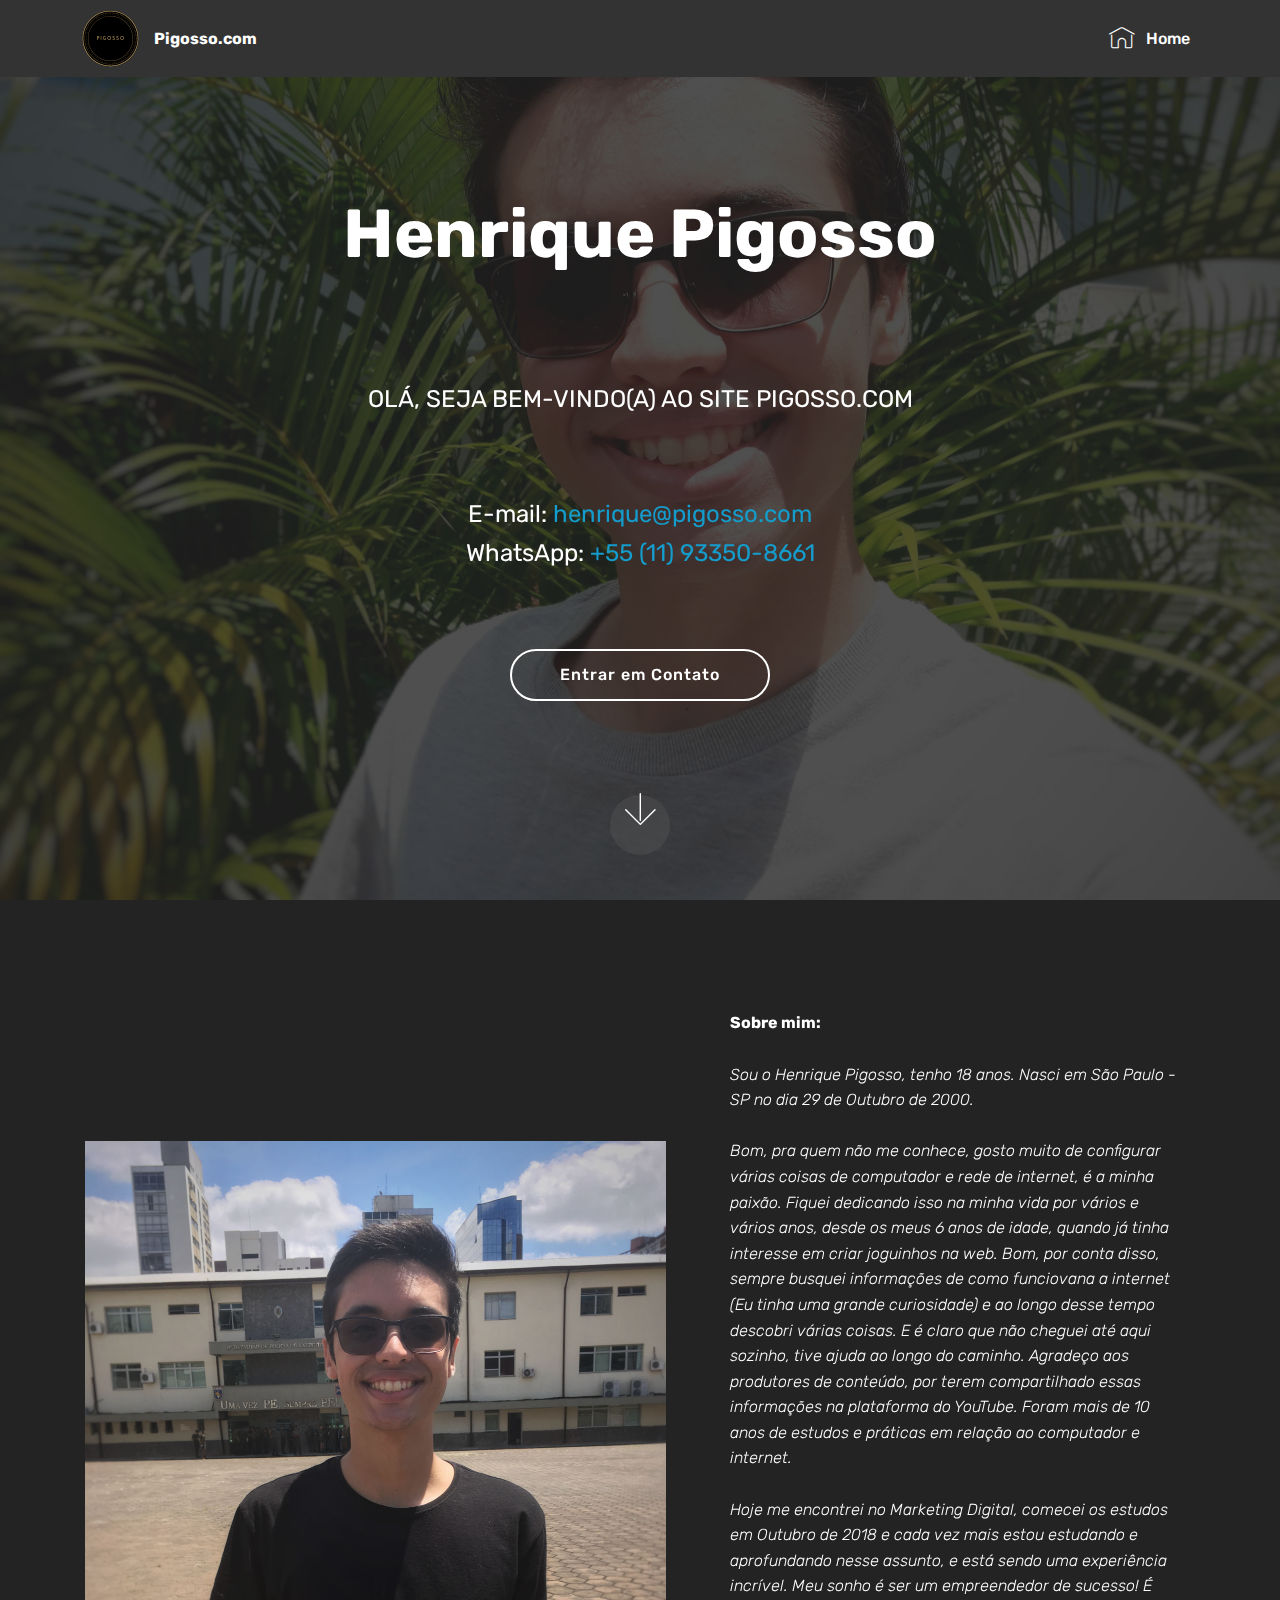
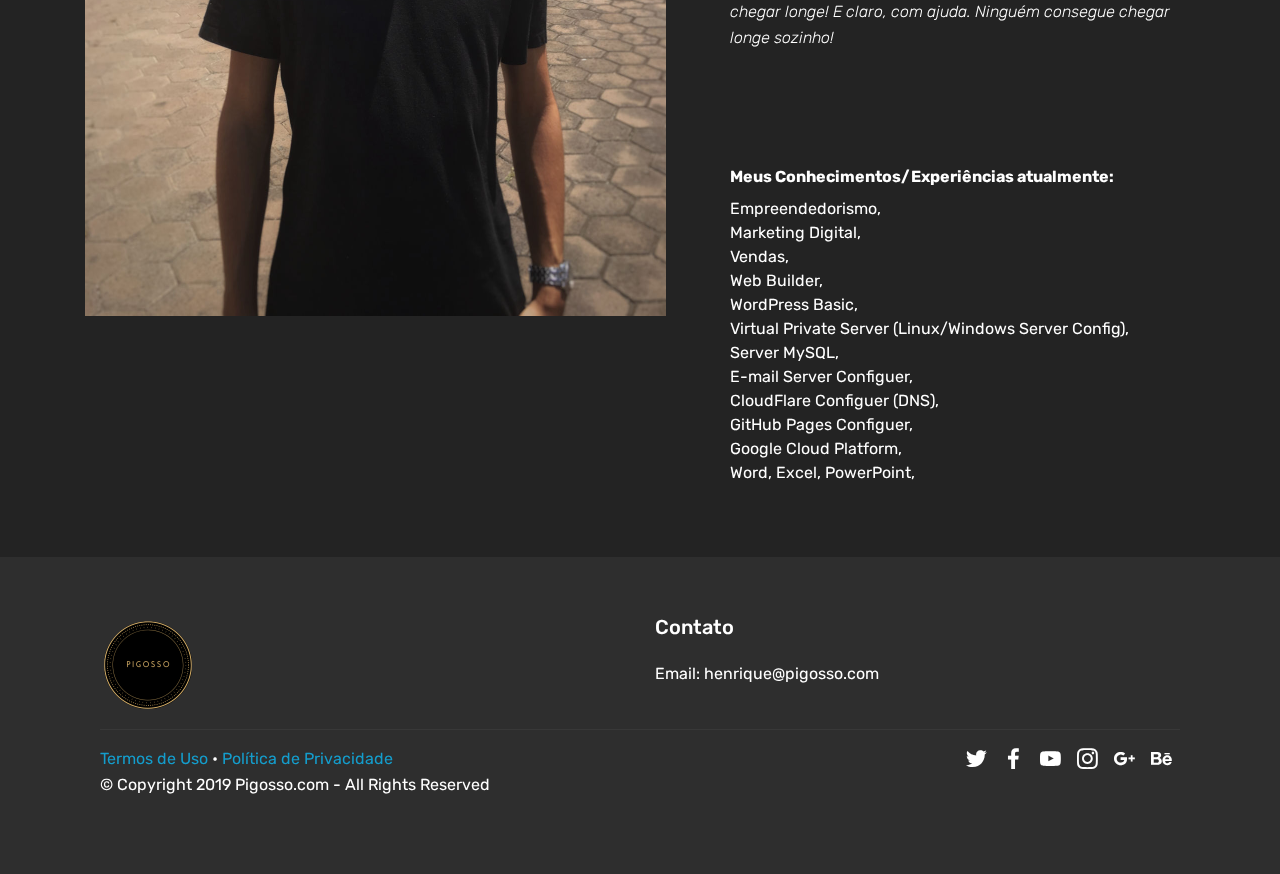
==== index.html @ e5659e5b "Site updated: 2019-08-22 00:55:01" ====
<!DOCTYPE html>
<html  >
<head>
  <!-- Site made with Mobirise Website Builder v4.10.5, https://mobirise.com -->
  <meta charset="UTF-8">
  <meta http-equiv="X-UA-Compatible" content="IE=edge">
  <meta name="generator" content="Mobirise v4.10.5, mobirise.com">
  <meta name="viewport" content="width=device-width, initial-scale=1, minimum-scale=1">
  <link rel="shortcut icon" href="assets/images/pigosso-128x128-1.png" type="image/x-icon">
  <meta name="description" content="OLÁ, SEJA BEM-VINDO(A) AO MEU SITE PIGOSSO.COM">
  
  <title>Henrique Pigosso - Entrar em Contato!</title>
  <link rel="stylesheet" href="assets/web/assets/mobirise-icons/mobirise-icons.css">
  <link rel="stylesheet" href="assets/tether/tether.min.css">
  <link rel="stylesheet" href="assets/bootstrap/css/bootstrap.min.css">
  <link rel="stylesheet" href="assets/bootstrap/css/bootstrap-grid.min.css">
  <link rel="stylesheet" href="assets/bootstrap/css/bootstrap-reboot.min.css">
  <link rel="stylesheet" href="assets/socicon/css/styles.css">
  <link rel="stylesheet" href="assets/dropdown/css/style.css">
  <link rel="stylesheet" href="assets/theme/css/style.css">
  <link rel="stylesheet" href="assets/mobirise/css/mbr-additional.css" type="text/css">
  
  
  
</head>
<body>

<!-- Google Analytics -->
<!-- Global site tag (gtag.js) - Google Analytics -->
<script async src="https://www.googletagmanager.com/gtag/js?id=UA-82267670-7"></script>
<script>
  window.dataLayer = window.dataLayer || [];
  function gtag(){dataLayer.push(arguments);}
  gtag('js', new Date());

  gtag('config', 'UA-82267670-7');
</script>
<!-- /Google Analytics -->


  <section class="menu cid-qTkzRZLJNu" once="menu" id="menu1-0">

    

    <nav class="navbar navbar-expand beta-menu navbar-dropdown align-items-center navbar-fixed-top navbar-toggleable-sm">
        <button class="navbar-toggler navbar-toggler-right" type="button" data-toggle="collapse" data-target="#navbarSupportedContent" aria-controls="navbarSupportedContent" aria-expanded="false" aria-label="Toggle navigation">
            <div class="hamburger">
                <span></span>
                <span></span>
                <span></span>
                <span></span>
            </div>
        </button>
        <div class="menu-logo">
            <div class="navbar-brand">
                <span class="navbar-logo">
                    <a href="https://pigosso.com">
                         <img src="assets/images/pigosso-3-122x122.png" alt="Pigosso" title="Pigosso" style="height: 3.8rem;">
                    </a>
                </span>
                <span class="navbar-caption-wrap"><a class="navbar-caption text-white display-4" href="https://pigosso.com">
                        Pigosso.com</a></span>
            </div>
        </div>
        <div class="collapse navbar-collapse" id="navbarSupportedContent">
            <ul class="navbar-nav nav-dropdown nav-right" data-app-modern-menu="true"><li class="nav-item">
                    <a class="nav-link link text-white display-4" href="https://pigosso.com">
                        <span class="mbri-home mbr-iconfont mbr-iconfont-btn"></span>
                        Home</a>
                </li></ul>
            
        </div>
    </nav>
</section>

<section class="engine"><a href="https://mobirise.info/b">create a website</a></section><section class="cid-rxLr9hWsuZ mbr-fullscreen mbr-parallax-background" id="header2-3">

    

    <div class="mbr-overlay" style="opacity: 0.8; background-color: rgb(35, 35, 35);"></div>

    <div class="container align-center">
        <div class="row justify-content-md-center">
            <div class="mbr-white col-md-10">
                <h1 class="mbr-section-title mbr-bold pb-3 mbr-fonts-style display-1">
                    Henrique Pigosso<br><br></h1>
                
                <p class="mbr-text pb-3 mbr-fonts-style display-5">OLÁ, SEJA BEM-VINDO(A) AO SITE PIGOSSO.COM<br><a href="https://pigosso.com"><br></a><br>E-mail: <a href="mailto:henrique@pigosso.com">henrique@pigosso.com</a><br>WhatsApp: <a href="https://api.whatsapp.com/send?phone=5511933508661&text=Opa!%20E%20aí,%20Henrique!%20Vim%20do%20site%20pigosso.com">+55 (11) 93350-8661</a><a href="https://pigosso.com"><br></a><br></p>
                <div class="mbr-section-btn"><a class="btn btn-md btn-white-outline display-4" href="mailto:henrique@pigosso.com">Entrar em Contato</a></div>
            </div>
        </div>
    </div>
    <div class="mbr-arrow hidden-sm-down" aria-hidden="true">
        <a href="#next">
            <i class="mbri-down mbr-iconfont"></i>
        </a>
    </div>
</section>

<section class="testimonials2 cid-rxLttxoNqs" id="testimonials2-5">

    

    

    <div class="container">
        <div class="media-container-row">
            <div class="mbr-figure pr-lg-5" style="width: 130%;">
              <img src="assets/images/img-4197-1-1162x1549.jpg" alt="Henrique Pigosso" title="Henrique Pigosso">
            </div>
            <div class="media-content px-3 align-self-center mbr-white py-2">
                    <p class="mbr-text testimonial-text mbr-fonts-style display-7"><span style="font-style: normal;"><strong><br></strong></span><br><br><br><span style="font-style: normal;"><strong>Sobre mim:</strong></span><br><br>Sou o Henrique Pigosso, tenho 18 anos. Nasci em São Paulo - SP no dia 29 de Outubro de 2000.<br><br>Bom, pra quem não me conhece, gosto muito de configurar várias coisas de computador e rede de internet, é a minha paixão. Fiquei dedicando isso na minha vida por vários e vários anos, desde os meus 6 anos de idade, quando já tinha interesse em criar joguinhos na web. Bom, por conta disso, sempre busquei informações de como funciovana a internet (Eu tinha uma grande curiosidade) e ao longo desse tempo descobri várias coisas. E é claro que não cheguei até aqui sozinho, tive ajuda ao longo do caminho. Agradeço aos produtores de conteúdo, por terem compartilhado essas informações na plataforma do YouTube. Foram mais de 10 anos de estudos e práticas em relação ao computador e internet.<br><br>Hoje me encontrei no Marketing Digital, comecei os estudos em Outubro de 2018 e cada vez mais estou estudando e aprofundando nesse assunto, e está sendo uma experiência incrível. Meu sonho é ser um empreendedor de sucesso! É chegar longe! E claro, com ajuda. Ninguém consegue chegar longe sozinho!<br><br><br></p>
                    <p class="mbr-author-name pt-4 mb-2 mbr-fonts-style display-7"><br>Meus Conhecimentos/Experiências atualmente:</p>
                    <p class="mbr-author-desc mbr-fonts-style display-7">Empreendedorismo,<br>Marketing Digital,<br>Vendas,<br>Web Builder,<br>WordPress Basic,<br>Virtual Private Server (Linux/Windows Server Config),<br>Server MySQL,<br>E-mail Server Configuer,<br>CloudFlare Configuer (DNS),<br>GitHub Pages Configuer,<br>Google Cloud Platform,<br>Word, Excel, PowerPoint,<br><br><br></p>
            </div>
        </div>
    </div>
</section>

<section class="cid-ryCrjLtQwV" id="footer1-x">

    

    

    <div class="container">
        <div class="media-container-row content text-white">
            <div class="col-12 col-md-3">
                <div class="media-wrap">
                    <a href="https://pigosso.com">
                        <img src="assets/images/pigosso-1-192x192.png" alt="Pigosso" title="Pigosso">
                    </a>
                </div>
            </div>
            <div class="col-12 col-md-3 mbr-fonts-style display-7">
                <h5 class="pb-3"></h5>
                <p class="mbr-text"></p>
            </div>
            <div class="col-12 col-md-3 mbr-fonts-style display-7">
                <h5 class="pb-3">Contato</h5>
                <p class="mbr-text">
                    Email: henrique@pigosso.com<br></p>
            </div>
            <div class="col-12 col-md-3 mbr-fonts-style display-7">
                <h5 class="pb-3"></h5>
                <p class="mbr-text"></p>
            </div>
        </div>
        <div class="footer-lower">
            <div class="media-container-row">
                <div class="col-sm-12">
                    <hr>
                </div>
            </div>
            <div class="media-container-row mbr-white">
                <div class="col-sm-6 copyright">
                    <p class="mbr-text mbr-fonts-style display-7"><a href="Termos-de-Uso.html">Termos de Uso</a> • <a href="Política-de-Privacidade.html">Política de Privacidade</a><a href="POLÍTICA-DE-PRIVACIDADE.html"><br></a>© Copyright 2019 Pigosso.com - All Rights Reserved
                    </p>
                </div>
                <div class="col-md-6">
                    <div class="social-list align-right">
                        <div class="soc-item">
                            
                                <span class="mbr-iconfont mbr-iconfont-social socicon-twitter socicon"></span>
                            
                        </div>
                        <div class="soc-item">
                            
                                <span class="mbr-iconfont mbr-iconfont-social socicon-facebook socicon"></span>
                            
                        </div>
                        <div class="soc-item">
                            
                                <span class="mbr-iconfont mbr-iconfont-social socicon-youtube socicon"></span>
                            
                        </div>
                        <div class="soc-item">
                            
                                <span class="mbr-iconfont mbr-iconfont-social socicon-instagram socicon"></span>
                            
                        </div>
                        <div class="soc-item">
                            
                                <span class="mbr-iconfont mbr-iconfont-social socicon-googleplus socicon"></span>
                            
                        </div>
                        <div class="soc-item">
                            
                                <span class="mbr-iconfont mbr-iconfont-social socicon-behance socicon"></span>
                            
                        </div>
                    </div>
                </div>
            </div>
        </div>
    </div>
</section>


  <script src="assets/web/assets/jquery/jquery.min.js"></script>
  <script src="assets/popper/popper.min.js"></script>
  <script src="assets/tether/tether.min.js"></script>
  <script src="assets/bootstrap/js/bootstrap.min.js"></script>
  <script src="assets/dropdown/js/nav-dropdown.js"></script>
  <script src="assets/dropdown/js/navbar-dropdown.js"></script>
  <script src="assets/touchswipe/jquery.touch-swipe.min.js"></script>
  <script src="assets/parallax/jarallax.min.js"></script>
  <script src="assets/smoothscroll/smooth-scroll.js"></script>
  <script src="assets/theme/js/script.js"></script>
  
  
</body>
</html>
---- assets/web/assets/mobirise-icons/mobirise-icons.css ----
@font-face {
  font-family: 'MobiriseIcons';
  src:  url('mobirise-icons.eot?spat4u');
  src:  url('mobirise-icons.eot?spat4u#iefix') format('embedded-opentype'),
    url('mobirise-icons.ttf?spat4u') format('truetype'),
    url('mobirise-icons.woff?spat4u') format('woff'),
    url('mobirise-icons.svg?spat4u#MobiriseIcons') format('svg');
  font-weight: normal;
  font-style: normal;
}

[class^="mbri-"], [class*=" mbri-"] {
  /* use !important to prevent issues with browser extensions that change fonts */
  font-family: MobiriseIcons !important;
  speak: none;
  font-style: normal;
  font-weight: normal;
  font-variant: normal;
  text-transform: none;
  line-height: 1;

  /* Better Font Rendering =========== */
  -webkit-font-smoothing: antialiased;
  -moz-osx-font-smoothing: grayscale;
}

.mbri-add-submenu:before {
  content: "\e900";
}
.mbri-alert:before {
  content: "\e901";
}
.mbri-align-center:before {
  content: "\e902";
}
.mbri-align-justify:before {
  content: "\e903";
}
.mbri-align-left:before {
  content: "\e904";
}
.mbri-align-right:before {
  content: "\e905";
}
.mbri-android:before {
  content: "\e906";
}
.mbri-apple:before {
  content: "\e907";
}
.mbri-arrow-down:before {
  content: "\e908";
}
.mbri-arrow-next:before {
  content: "\e909";
}
.mbri-arrow-prev:before {
  content: "\e90a";
}
.mbri-arrow-up:before {
  content: "\e90b";
}
.mbri-bold:before {
  content: "\e90c";
}
.mbri-bookmark:before {
  content: "\e90d";
}
.mbri-bootstrap:before {
  content: "\e90e";
}
.mbri-briefcase:before {
  content: "\e90f";
}
.mbri-browse:before {
  content: "\e910";
}
.mbri-bulleted-list:before {
  content: "\e911";
}
.mbri-calendar:before {
  content: "\e912";
}
.mbri-camera:before {
  content: "\e913";
}
.mbri-cart-add:before {
  content: "\e914";
}
.mbri-cart-full:before {
  content: "\e915";
}
.mbri-cash:before {
  content: "\e916";
}
.mbri-change-style:before {
  content: "\e917";
}
.mbri-chat:before {
  content: "\e918";
}
.mbri-clock:before {
  content: "\e919";
}
.mbri-close:before {
  content: "\e91a";
}
.mbri-cloud:before {
  content: "\e91b";
}
.mbri-code:before {
  content: "\e91c";
}
.mbri-contact-form:before {
  content: "\e91d";
}
.mbri-credit-card:before {
  content: "\e91e";
}
.mbri-cursor-click:before {
  content: "\e91f";
}
.mbri-cust-feedback:before {
  content: "\e920";
}
.mbri-database:before {
  content: "\e921";
}
.mbri-delivery:before {
  content: "\e922";
}
.mbri-desktop:before {
  content: "\e923";
}
.mbri-devices:before {
  content: "\e924";
}
.mbri-down:before {
  content: "\e925";
}
.mbri-download:before {
  content: "\e989";
}
.mbri-drag-n-drop:before {
  content: "\e927";
}
.mbri-drag-n-drop2:before {
  content: "\e928";
}
.mbri-edit:before {
  content: "\e929";
}
.mbri-edit2:before {
  content: "\e92a";
}
.mbri-error:before {
  content: "\e92b";
}
.mbri-extension:before {
  content: "\e92c";
}
.mbri-features:before {
  content: "\e92d";
}
.mbri-file:before {
  content: "\e92e";
}
.mbri-flag:before {
  content: "\e92f";
}
.mbri-folder:before {
  content: "\e930";
}
.mbri-gift:before {
  content: "\e931";
}
.mbri-github:before {
  content: "\e932";
}
.mbri-globe:before {
  content: "\e933";
}
.mbri-globe-2:before {
  content: "\e934";
}
.mbri-growing-chart:before {
  content: "\e935";
}
.mbri-hearth:before {
  content: "\e936";
}
.mbri-help:before {
  content: "\e937";
}
.mbri-home:before {
  content: "\e938";
}
.mbri-hot-cup:before {
  content: "\e939";
}
.mbri-idea:before {
  content: "\e93a";
}
.mbri-image-gallery:before {
  content: "\e93b";
}
.mbri-image-slider:before {
  content: "\e93c";
}
.mbri-info:before {
  content: "\e93d";
}
.mbri-italic:before {
  content: "\e93e";
}
.mbri-key:before {
  content: "\e93f";
}
.mbri-laptop:before {
  content: "\e940";
}
.mbri-layers:before {
  content: "\e941";
}
.mbri-left-right:before {
  content: "\e942";
}
.mbri-left:before {
  content: "\e943";
}
.mbri-letter:before {
  content: "\e944";
}
.mbri-like:before {
  content: "\e945";
}
.mbri-link:before {
  content: "\e946";
}
.mbri-lock:before {
  content: "\e947";
}
.mbri-login:before {
  content: "\e948";
}
.mbri-logout:before {
  content: "\e949";
}
.mbri-magic-stick:before {
  content: "\e94a";
}
.mbri-map-pin:before {
  content: "\e94b";
}
.mbri-menu:before {
  content: "\e94c";
}
.mbri-mobile:before {
  content: "\e94d";
}
.mbri-mobile2:before {
  content: "\e94e";
}
.mbri-mobirise:before {
  content: "\e94f";
}
.mbri-more-horizontal:before {
  content: "\e950";
}
.mbri-more-vertical:before {
  content: "\e951";
}
.mbri-music:before {
  content: "\e952";
}
.mbri-new-file:before {
  content: "\e953";
}
.mbri-numbered-list:before {
  content: "\e954";
}
.mbri-opened-folder:before {
  content: "\e955";
}
.mbri-pages:before {
  content: "\e956";
}
.mbri-paper-plane:before {
  content: "\e957";
}
.mbri-paperclip:before {
  content: "\e958";
}
.mbri-photo:before {
  content: "\e959";
}
.mbri-photos:before {
  content: "\e95a";
}
.mbri-pin:before {
  content: "\e95b";
}
.mbri-play:before {
  content: "\e95c";
}
.mbri-plus:before {
  content: "\e95d";
}
.mbri-preview:before {
  content: "\e95e";
}
.mbri-print:before {
  content: "\e95f";
}
.mbri-protect:before {
  content: "\e960";
}
.mbri-question:before {
  content: "\e961";
}
.mbri-quote-left:before {
  content: "\e962";
}
.mbri-quote-right:before {
  content: "\e963";
}
.mbri-refresh:before {
  content: "\e964";
}
.mbri-responsive:before {
  content: "\e965";
}
.mbri-right:before {
  content: "\e966";
}
.mbri-rocket:before {
  content: "\e967";
}
.mbri-sad-face:before {
  content: "\e968";
}
.mbri-sale:before {
  content: "\e969";
}
.mbri-save:before {
  content: "\e96a";
}
.mbri-search:before {
  content: "\e96b";
}
.mbri-setting:before {
  content: "\e96c";
}
.mbri-setting2:before {
  content: "\e96d";
}
.mbri-setting3:before {
  content: "\e96e";
}
.mbri-share:before {
  content: "\e96f";
}
.mbri-shopping-bag:before {
  content: "\e970";
}
.mbri-shopping-basket:before {
  content: "\e971";
}
.mbri-shopping-cart:before {
  content: "\e972";
}
.mbri-sites:before {
  content: "\e973";
}
.mbri-smile-face:before {
  content: "\e974";
}
.mbri-speed:before {
  content: "\e975";
}
.mbri-star:before {
  content: "\e976";
}
.mbri-success:before {
  content: "\e977";
}
.mbri-sun:before {
  content: "\e978";
}
.mbri-sun2:before {
  content: "\e979";
}
.mbri-tablet:before {
  content: "\e97a";
}
.mbri-tablet-vertical:before {
  content: "\e97b";
}
.mbri-target:before {
  content: "\e97c";
}
.mbri-timer:before {
  content: "\e97d";
}
.mbri-to-ftp:before {
  content: "\e97e";
}
.mbri-to-local-drive:before {
  content: "\e97f";
}
.mbri-touch-swipe:before {
  content: "\e980";
}
.mbri-touch:before {
  content: "\e981";
}
.mbri-trash:before {
  content: "\e982";
}
.mbri-underline:before {
  content: "\e983";
}
.mbri-unlink:before {
  content: "\e984";
}
.mbri-unlock:before {
  content: "\e985";
}
.mbri-up-down:before {
  content: "\e986";
}
.mbri-up:before {
  content: "\e987";
}
.mbri-update:before {
  content: "\e988";
}
.mbri-upload:before {
 content: "\e926"; 
}
.mbri-user:before {
  content: "\e98a";
}
.mbri-user2:before {
  content: "\e98b";
}
.mbri-users:before {
  content: "\e98c";
}
.mbri-video:before {
  content: "\e98d";
}
.mbri-video-play:before {
  content: "\e98e";
}
.mbri-watch:before {
  content: "\e98f";
}
.mbri-website-theme:before {
  content: "\e990";
}
.mbri-wifi:before {
  content: "\e991";
}
.mbri-windows:before {
  content: "\e992";
}
.mbri-zoom-out:before {
  content: "\e993";
}
.mbri-redo:before {
  content: "\e994";
}
.mbri-undo:before {
  content: "\e995";
}
---- assets/socicon/css/styles.css ----
@charset "UTF-8";

@font-face {
  font-family: "socicon";
  src:url("../fonts/socicon.eot");
  src:url("../fonts/socicon.eot?#iefix") format("embedded-opentype"),
    url("../fonts/socicon.woff") format("woff"),
    url("../fonts/socicon.ttf") format("truetype"),
    url("../fonts/socicon.svg#socicon") format("svg");
  font-weight: normal;
  font-style: normal;

}

[data-icon]:before {
  font-family: "socicon" !important;
  content: attr(data-icon);
  font-style: normal !important;
  font-weight: normal !important;
  font-variant: normal !important;
  text-transform: none !important;
  speak: none;
  line-height: 1;
  -webkit-font-smoothing: antialiased;
  -moz-osx-font-smoothing: grayscale;
}

[class^="socicon-"]:before,
[class*=" socicon-"]:before {
  font-family: "socicon" !important;
  font-style: normal !important;
  font-weight: normal !important;
  font-variant: normal !important;
  text-transform: none !important;
  speak: none;
  line-height: 1;
  -webkit-font-smoothing: antialiased;
  -moz-osx-font-smoothing: grayscale;
}

.socicon-modelmayhem:before {
  content: "\e000";
}
.socicon-mixcloud:before {
  content: "\e001";
}
.socicon-drupal:before {
  content: "\e002";
}
.socicon-swarm:before {
  content: "\e003";
}
.socicon-istock:before {
  content: "\e004";
}
.socicon-yammer:before {
  content: "\e005";
}
.socicon-ello:before {
  content: "\e006";
}
.socicon-stackoverflow:before {
  content: "\e007";
}
.socicon-persona:before {
  content: "\e008";
}
.socicon-triplej:before {
  content: "\e009";
}
.socicon-houzz:before {
  content: "\e00a";
}
.socicon-rss:before {
  content: "\e00b";
}
.socicon-paypal:before {
  content: "\e00c";
}
.socicon-odnoklassniki:before {
  content: "\e00d";
}
.socicon-airbnb:before {
  content: "\e00e";
}
.socicon-periscope:before {
  content: "\e00f";
}
.socicon-outlook:before {
  content: "\e010";
}
.socicon-coderwall:before {
  content: "\e011";
}
.socicon-tripadvisor:before {
  content: "\e012";
}
.socicon-appnet:before {
  content: "\e013";
}
.socicon-goodreads:before {
  content: "\e014";
}
.socicon-tripit:before {
  content: "\e015";
}
.socicon-lanyrd:before {
  content: "\e016";
}
.socicon-slideshare:before {
  content: "\e017";
}
.socicon-buffer:before {
  content: "\e018";
}
.socicon-disqus:before {
  content: "\e019";
}
.socicon-vkontakte:before {
  content: "\e01a";
}
.socicon-whatsapp:before {
  content: "\e01b";
}
.socicon-patreon:before {
  content: "\e01c";
}
.socicon-storehouse:before {
  content: "\e01d";
}
.socicon-pocket:before {
  content: "\e01e";
}
.socicon-mail:before {
  content: "\e01f";
}
.socicon-blogger:before {
  content: "\e020";
}
.socicon-technorati:before {
  content: "\e021";
}
.socicon-reddit:before {
  content: "\e022";
}
.socicon-dribbble:before {
  content: "\e023";
}
.socicon-stumbleupon:before {
  content: "\e024";
}
.socicon-digg:before {
  content: "\e025";
}
.socicon-envato:before {
  content: "\e026";
}
.socicon-behance:before {
  content: "\e027";
}
.socicon-delicious:before {
  content: "\e028";
}
.socicon-deviantart:before {
  content: "\e029";
}
.socicon-forrst:before {
  content: "\e02a";
}
.socicon-play:before {
  content: "\e02b";
}
.socicon-zerply:before {
  content: "\e02c";
}
.socicon-wikipedia:before {
  content: "\e02d";
}
.socicon-apple:before {
  content: "\e02e";
}
.socicon-flattr:before {
  content: "\e02f";
}
.socicon-github:before {
  content: "\e030";
}
.socicon-renren:before {
  content: "\e031";
}
.socicon-friendfeed:before {
  content: "\e032";
}
.socicon-newsvine:before {
  content: "\e033";
}
.socicon-identica:before {
  content: "\e034";
}
.socicon-bebo:before {
  content: "\e035";
}
.socicon-zynga:before {
  content: "\e036";
}
.socicon-steam:before {
  content: "\e037";
}
.socicon-xbox:before {
  content: "\e038";
}
.socicon-windows:before {
  content: "\e039";
}
.socicon-qq:before {
  content: "\e03a";
}
.socicon-douban:before {
  content: "\e03b";
}
.socicon-meetup:before {
  content: "\e03c";
}
.socicon-playstation:before {
  content: "\e03d";
}
.socicon-android:before {
  content: "\e03e";
}
.socicon-snapchat:before {
  content: "\e03f";
}
.socicon-twitter:before {
  content: "\e040";
}
.socicon-facebook:before {
  content: "\e041";
}
.socicon-googleplus:before {
  content: "\e042";
}
.socicon-pinterest:before {
  content: "\e043";
}
.socicon-foursquare:before {
  content: "\e044";
}
.socicon-yahoo:before {
  content: "\e045";
}
.socicon-skype:before {
  content: "\e046";
}
.socicon-yelp:before {
  content: "\e047";
}
.socicon-feedburner:before {
  content: "\e048";
}
.socicon-linkedin:before {
  content: "\e049";
}
.socicon-viadeo:before {
  content: "\e04a";
}
.socicon-xing:before {
  content: "\e04b";
}
.socicon-myspace:before {
  content: "\e04c";
}
.socicon-soundcloud:before {
  content: "\e04d";
}
.socicon-spotify:before {
  content: "\e04e";
}
.socicon-grooveshark:before {
  content: "\e04f";
}
.socicon-lastfm:before {
  content: "\e050";
}
.socicon-youtube:before {
  content: "\e051";
}
.socicon-vimeo:before {
  content: "\e052";
}
.socicon-dailymotion:before {
  content: "\e053";
}
.socicon-vine:before {
  content: "\e054";
}
.socicon-flickr:before {
  content: "\e055";
}
.socicon-500px:before {
  content: "\e056";
}
.socicon-wordpress:before {
  content: "\e058";
}
.socicon-tumblr:before {
  content: "\e059";
}
.socicon-twitch:before {
  content: "\e05a";
}
.socicon-8tracks:before {
  content: "\e05b";
}
.socicon-amazon:before {
  content: "\e05c";
}
.socicon-icq:before {
  content: "\e05d";
}
.socicon-smugmug:before {
  content: "\e05e";
}
.socicon-ravelry:before {
  content: "\e05f";
}
.socicon-weibo:before {
  content: "\e060";
}
.socicon-baidu:before {
  content: "\e061";
}
.socicon-angellist:before {
  content: "\e062";
}
.socicon-ebay:before {
  content: "\e063";
}
.socicon-imdb:before {
  content: "\e064";
}
.socicon-stayfriends:before {
  content: "\e065";
}
.socicon-residentadvisor:before {
  content: "\e066";
}
.socicon-google:before {
  content: "\e067";
}
.socicon-yandex:before {
  content: "\e068";
}
.socicon-sharethis:before {
  content: "\e069";
}
.socicon-bandcamp:before {
  content: "\e06a";
}
.socicon-itunes:before {
  content: "\e06b";
}
.socicon-deezer:before {
  content: "\e06c";
}
.socicon-telegram:before {
  content: "\e06e";
}
.socicon-openid:before {
  content: "\e06f";
}
.socicon-amplement:before {
  content: "\e070";
}
.socicon-viber:before {
  content: "\e071";
}
.socicon-zomato:before {
  content: "\e072";
}
.socicon-draugiem:before {
  content: "\e074";
}
.socicon-endomodo:before {
  content: "\e075";
}
.socicon-filmweb:before {
  content: "\e076";
}
.socicon-stackexchange:before {
  content: "\e077";
}
.socicon-wykop:before {
  content: "\e078";
}
.socicon-teamspeak:before {
  content: "\e079";
}
.socicon-teamviewer:before {
  content: "\e07a";
}
.socicon-ventrilo:before {
  content: "\e07b";
}
.socicon-younow:before {
  content: "\e07c";
}
.socicon-raidcall:before {
  content: "\e07d";
}
.socicon-mumble:before {
  content: "\e07e";
}
.socicon-medium:before {
  content: "\e06d";
}
.socicon-bebee:before {
  content: "\e07f";
}
.socicon-hitbox:before {
  content: "\e080";
}
.socicon-reverbnation:before {
  content: "\e081";
}
.socicon-formulr:before {
  content: "\e082";
}
.socicon-instagram:before {
  content: "\e057";
}
.socicon-battlenet:before {
  content: "\e083";
}
.socicon-chrome:before {
  content: "\e084";
}
.socicon-discord:before {
  content: "\e086";
}
.socicon-issuu:before {
  content: "\e087";
}
.socicon-macos:before {
  content: "\e088";
}
.socicon-firefox:before {
  content: "\e089";
}
.socicon-opera:before {
  content: "\e08d";
}
.socicon-keybase:before {
  content: "\e090";
}
.socicon-alliance:before {
  content: "\e091";
}
.socicon-livejournal:before {
  content: "\e092";
}
.socicon-googlephotos:before {
  content: "\e093";
}
.socicon-horde:before {
  content: "\e094";
}
.socicon-etsy:before {
  content: "\e095";
}
.socicon-zapier:before {
  content: "\e096";
}
.socicon-google-scholar:before {
  content: "\e097";
}
.socicon-researchgate:before {
  content: "\e098";
}
.socicon-wechat:before {
  content: "\e099";
}
.socicon-strava:before {
  content: "\e09a";
}
.socicon-line:before {
  content: "\e09b";
}
.socicon-lyft:before {
  content: "\e09c";
}
.socicon-uber:before {
  content: "\e09d";
}
.socicon-songkick:before {
  content: "\e09e";
}
.socicon-viewbug:before {
  content: "\e09f";
}
.socicon-googlegroups:before {
  content: "\e0a0";
}
.socicon-quora:before {
  content: "\e073";
}
.socicon-diablo:before {
  content: "\e085";
}
.socicon-blizzard:before {
  content: "\e0a1";
}
.socicon-hearthstone:before {
  content: "\e08b";
}
.socicon-heroes:before {
  content: "\e08a";
}
.socicon-overwatch:before {
  content: "\e08c";
}
.socicon-warcraft:before {
  content: "\e08e";
}
.socicon-starcraft:before {
  content: "\e08f";
}
.socicon-beam:before {
  content: "\e0a2";
}
.socicon-curse:before {
  content: "\e0a3";
}
.socicon-player:before {
  content: "\e0a4";
}
.socicon-streamjar:before {
  content: "\e0a5";
}
.socicon-nintendo:before {
  content: "\e0a6";
}
.socicon-hellocoton:before {
  content: "\e0a7";
}
---- assets/dropdown/css/style.css ----
.navbar-dropdown {
  left: 0;
  padding: 0;
  position: absolute;
  right: 0;
  top: 0;
  transition: all 0.45s ease;
  z-index: 1030;
  background: #282828; }
  .navbar-dropdown .navbar-logo {
    margin-right: 0.8rem;
    transition: margin 0.3s ease-in-out;
    vertical-align: middle; }
    .navbar-dropdown .navbar-logo img {
      height: 3.125rem;
      transition: all 0.3s ease-in-out; }
    .navbar-dropdown .navbar-logo.mbr-iconfont {
      font-size: 3.125rem;
      line-height: 3.125rem; }
  .navbar-dropdown .navbar-caption {
    font-weight: 700;
    white-space: normal;
    vertical-align: -4px;
    line-height: 3.125rem !important; }
    .navbar-dropdown .navbar-caption, .navbar-dropdown .navbar-caption:hover {
      color: inherit;
      text-decoration: none; }
  .navbar-dropdown .mbr-iconfont + .navbar-caption {
    vertical-align: -1px; }
  .navbar-dropdown.navbar-fixed-top {
    position: fixed; }
  .navbar-dropdown .navbar-brand span {
    vertical-align: -4px; }
  .navbar-dropdown.bg-color.transparent {
    background: none; }
  .navbar-dropdown.navbar-short .navbar-brand {
    padding: 0.625rem 0; }
    .navbar-dropdown.navbar-short .navbar-brand span {
      vertical-align: -1px; }
  .navbar-dropdown.navbar-short .navbar-caption {
    line-height: 2.375rem !important;
    vertical-align: -2px; }
  .navbar-dropdown.navbar-short .navbar-logo {
    margin-right: 0.5rem; }
    .navbar-dropdown.navbar-short .navbar-logo img {
      height: 2.375rem; }
    .navbar-dropdown.navbar-short .navbar-logo.mbr-iconfont {
      font-size: 2.375rem;
      line-height: 2.375rem; }
  .navbar-dropdown.navbar-short .mbr-table-cell {
    height: 3.625rem; }
  .navbar-dropdown .navbar-close {
    left: 0.6875rem;
    position: fixed;
    top: 0.75rem;
    z-index: 1000; }
  .navbar-dropdown .hamburger-icon {
    content: "";
    display: inline-block;
    vertical-align: middle;
    width: 16px;
    -webkit-box-shadow: 0 -6px 0 1px #282828,0 0 0 1px #282828,0 6px 0 1px #282828;
    -moz-box-shadow: 0 -6px 0 1px #282828,0 0 0 1px #282828,0 6px 0 1px #282828;
    box-shadow: 0 -6px 0 1px #282828,0 0 0 1px #282828,0 6px 0 1px #282828; }

.dropdown-menu .dropdown-toggle[data-toggle="dropdown-submenu"]::after {
  border-bottom: 0.35em solid transparent;
  border-left: 0.35em solid;
  border-right: 0;
  border-top: 0.35em solid transparent;
  margin-left: 0.3rem; }

.dropdown-menu .dropdown-item:focus {
  outline: 0; }

.nav-dropdown {
  font-size: 0.75rem;
  font-weight: 500;
  height: auto !important; }
  .nav-dropdown .nav-btn {
    padding-left: 1rem; }
  .nav-dropdown .link {
    margin: .667em 1.667em;
    font-weight: 500;
    padding: 0;
    transition: color .2s ease-in-out; }
    .nav-dropdown .link.dropdown-toggle {
      margin-right: 2.583em; }
      .nav-dropdown .link.dropdown-toggle::after {
        margin-left: .25rem;
        border-top: 0.35em solid;
        border-right: 0.35em solid transparent;
        border-left: 0.35em solid transparent;
        border-bottom: 0; }
      .nav-dropdown .link.dropdown-toggle[aria-expanded="true"] {
        margin: 0;
        padding: 0.667em 3.263em  0.667em 1.667em; }
  .nav-dropdown .link::after,
  .nav-dropdown .dropdown-item::after {
    color: inherit; }
  .nav-dropdown .btn {
    font-size: 0.75rem;
    font-weight: 700;
    letter-spacing: 0;
    margin-bottom: 0;
    padding-left: 1.25rem;
    padding-right: 1.25rem; }
  .nav-dropdown .dropdown-menu {
    border-radius: 0;
    border: 0;
    left: 0;
    margin: 0;
    padding-bottom: 1.25rem;
    padding-top: 1.25rem;
    position: relative; }
  .nav-dropdown .dropdown-submenu {
    margin-left: 0.125rem;
    top: 0; }
  .nav-dropdown .dropdown-item {
    font-weight: 500;
    line-height: 2;
    padding: 0.3846em 4.615em 0.3846em 1.5385em;
    position: relative;
    transition: color .2s ease-in-out, background-color .2s ease-in-out; }
    .nav-dropdown .dropdown-item::after {
      margin-top: -0.3077em;
      position: absolute;
      right: 1.1538em;
      top: 50%; }
    .nav-dropdown .dropdown-item:focus, .nav-dropdown .dropdown-item:hover {
      background: none; }

@media (max-width: 767px) {
  .nav-dropdown.navbar-toggleable-sm {
    bottom: 0;
    display: none;
    left: 0;
    overflow-x: hidden;
    position: fixed;
    top: 0;
    transform: translateX(-100%);
    -ms-transform: translateX(-100%);
    -webkit-transform: translateX(-100%);
    width: 18.75rem;
    z-index: 999; } }
.nav-dropdown.navbar-toggleable-xl {
  bottom: 0;
  display: none;
  left: 0;
  overflow-x: hidden;
  position: fixed;
  top: 0;
  transform: translateX(-100%);
  -ms-transform: translateX(-100%);
  -webkit-transform: translateX(-100%);
  width: 18.75rem;
  z-index: 999; }

.nav-dropdown-sm {
  display: block !important;
  overflow-x: hidden;
  overflow: auto;
  padding-top: 3.875rem; }
  .nav-dropdown-sm::after {
    content: "";
    display: block;
    height: 3rem;
    width: 100%; }
  .nav-dropdown-sm.collapse.in ~ .navbar-close {
    display: block !important; }
  .nav-dropdown-sm.collapsing, .nav-dropdown-sm.collapse.in {
    transform: translateX(0);
    -ms-transform: translateX(0);
    -webkit-transform: translateX(0);
    transition: all 0.25s ease-out;
    -webkit-transition: all 0.25s ease-out;
    background: #282828; }
  .nav-dropdown-sm.collapsing[aria-expanded="false"] {
    transform: translateX(-100%);
    -ms-transform: translateX(-100%);
    -webkit-transform: translateX(-100%); }
  .nav-dropdown-sm .nav-item {
    display: block;
    margin-left: 0 !important;
    padding-left: 0; }
  .nav-dropdown-sm .link,
  .nav-dropdown-sm .dropdown-item {
    border-top: 1px dotted rgba(255, 255, 255, 0.1);
    font-size: 0.8125rem;
    line-height: 1.6;
    margin: 0 !important;
    padding: 0.875rem 2.4rem 0.875rem 1.5625rem !important;
    position: relative;
    white-space: normal; }
    .nav-dropdown-sm .link:focus, .nav-dropdown-sm .link:hover,
    .nav-dropdown-sm .dropdown-item:focus,
    .nav-dropdown-sm .dropdown-item:hover {
      background: rgba(0, 0, 0, 0.2) !important;
      color: #c0a375; }
  .nav-dropdown-sm .nav-btn {
    position: relative;
    padding: 1.5625rem 1.5625rem 0 1.5625rem; }
    .nav-dropdown-sm .nav-btn::before {
      border-top: 1px dotted rgba(255, 255, 255, 0.1);
      content: "";
      left: 0;
      position: absolute;
      top: 0;
      width: 100%; }
    .nav-dropdown-sm .nav-btn + .nav-btn {
      padding-top: 0.625rem; }
      .nav-dropdown-sm .nav-btn + .nav-btn::before {
        display: none; }
  .nav-dropdown-sm .btn {
    padding: 0.625rem 0; }
  .nav-dropdown-sm .dropdown-toggle[data-toggle="dropdown-submenu"]::after {
    margin-left: .25rem;
    border-top: 0.35em solid;
    border-right: 0.35em solid transparent;
    border-left: 0.35em solid transparent;
    border-bottom: 0; }
  .nav-dropdown-sm .dropdown-toggle[data-toggle="dropdown-submenu"][aria-expanded="true"]::after {
    border-top: 0;
    border-right: 0.35em solid transparent;
    border-left: 0.35em solid transparent;
    border-bottom: 0.35em solid; }
  .nav-dropdown-sm .dropdown-menu {
    margin: 0;
    padding: 0;
    position: relative;
    top: 0;
    left: 0;
    width: 100%;
    border: 0;
    float: none;
    border-radius: 0;
    background: none; }
  .nav-dropdown-sm .dropdown-submenu {
    left: 100%;
    margin-left: 0.125rem;
    margin-top: -1.25rem;
    top: 0; }

.navbar-toggleable-sm .nav-dropdown .dropdown-menu {
  position: absolute; }

.navbar-toggleable-sm .nav-dropdown .dropdown-submenu {
  left: 100%;
  margin-left: 0.125rem;
  margin-top: -1.25rem;
  top: 0; }

.navbar-toggleable-sm.opened .nav-dropdown .dropdown-menu {
  position: relative; }

.navbar-toggleable-sm.opened .nav-dropdown .dropdown-submenu {
  left: 0;
  margin-left: 00rem;
  margin-top: 0rem;
  top: 0; }

.is-builder .nav-dropdown.collapsing {
  transition: none !important; }

/*# sourceMappingURL=style.css.map */
---- assets/theme/css/style.css ----
/*!
 * Mobirise v4 theme (https://mobirise.com/)
 * Copyright 2017 Mobirise
 */
section {
  background-color: #eeeeee; }

section,
.container,
.container-fluid {
  position: relative;
  word-wrap: break-word; }

a.mbr-iconfont:hover {
  text-decoration: none; }

.article .lead p, .article .lead ul, .article .lead ol, .article .lead pre, .article .lead blockquote {
  margin-bottom: 0; }

a {
  font-style: normal;
  font-weight: 400;
  cursor: pointer; }
  a, a:hover {
    text-decoration: none; }

figure {
  margin-bottom: 0; }

body {
  color: #232323; }

h1, h2, h3, h4, h5, h6,
.h1, .h2, .h3, .h4, .h5, .h6,
.display-1, .display-2, .display-3, .display-4 {
  line-height: 1;
  word-break: break-word;
  word-wrap: break-word; }

b, strong {
  font-weight: bold; }

blockquote {
  padding: 10px 0 10px 20px;
  position: relative;
  border-left: 2px solid;
  border-color: #ff3366; }

input:-webkit-autofill, input:-webkit-autofill:hover, input:-webkit-autofill:focus, input:-webkit-autofill:active {
  transition-delay: 9999s;
  transition-property: background-color, color; }

textarea[type="hidden"] {
  display: none; }

body {
  position: relative; }

section {
  background-position: 50% 50%;
  background-repeat: no-repeat;
  background-size: cover; }
  section .mbr-background-video,
  section .mbr-background-video-preview {
    position: absolute;
    bottom: 0;
    left: 0;
    right: 0;
    top: 0; }

.hidden {
  visibility: hidden; }

.mbr-z-index20 {
  z-index: 20; }

/*! Base colors */
.mbr-white {
  color: #ffffff; }

.mbr-black {
  color: #000000; }

.mbr-bg-white {
  background-color: #ffffff; }

.mbr-bg-black {
  background-color: #000000; }

/*! Text-aligns */
.align-left {
  text-align: left; }

.align-center {
  text-align: center; }

.align-right {
  text-align: right; }

@media (max-width: 767px) {
  .align-left, .align-center, .align-right, .mbr-section-btn, .mbr-section-title {
    text-align: center; } }
/*! Font-weight  */
.mbr-light {
  font-weight: 300; }

.mbr-regular {
  font-weight: 400; }

.mbr-semibold {
  font-weight: 500; }

.mbr-bold {
  font-weight: 700; }

/*! Media  */
.media-size-item {
  -webkit-flex: 1 1 auto;
  -moz-flex: 1 1 auto;
  -ms-flex: 1 1 auto;
  -o-flex: 1 1 auto;
  flex: 1 1 auto; }

.media-content {
  -webkit-flex-basis: 100%;
  flex-basis: 100%; }

.media-container-row {
  display: -ms-flexbox;
  display: -webkit-flex;
  display: flex;
  -webkit-flex-direction: row;
  -ms-flex-direction: row;
  flex-direction: row;
  -webkit-flex-wrap: wrap;
  -ms-flex-wrap: wrap;
  flex-wrap: wrap;
  -webkit-justify-content: center;
  -ms-flex-pack: center;
  justify-content: center;
  -webkit-align-content: center;
  -ms-flex-line-pack: center;
  align-content: center;
  -webkit-align-items: start;
  -ms-flex-align: start;
  align-items: start; }
  .media-container-row .media-size-item {
    width: 400px; }

.media-container-column {
  display: -ms-flexbox;
  display: -webkit-flex;
  display: flex;
  -webkit-flex-direction: column;
  -ms-flex-direction: column;
  flex-direction: column;
  -webkit-flex-wrap: wrap;
  -ms-flex-wrap: wrap;
  flex-wrap: wrap;
  -webkit-justify-content: center;
  -ms-flex-pack: center;
  justify-content: center;
  -webkit-align-content: center;
  -ms-flex-line-pack: center;
  align-content: center;
  -webkit-align-items: stretch;
  -ms-flex-align: stretch;
  align-items: stretch; }
  .media-container-column > * {
    width: 100%; }

@media (min-width: 992px) {
  .media-container-row {
    -webkit-flex-wrap: nowrap;
    -ms-flex-wrap: nowrap;
    flex-wrap: nowrap; } }
figure {
  overflow: hidden; }

figure[mbr-media-size] {
  transition: width 0.1s; }

.mbr-figure img, .mbr-figure iframe {
  display: block;
  width: 100%; }

.card {
  background-color: transparent;
  border: none; }

.card-box {
  width: 100%; }

.card-img {
  text-align: center;
  flex-shrink: 0;
  -webkit-flex-shrink: 0; }

.media {
  max-width: 100%;
  margin: 0 auto; }

.mbr-figure {
  -ms-flex-item-align: center;
  -ms-grid-row-align: center;
  -webkit-align-self: center;
  align-self: center; }

.media-container > div {
  max-width: 100%; }

.mbr-figure img, .card-img img {
  width: 100%; }

@media (max-width: 991px) {
  .media-size-item {
    width: auto !important; }

  .media {
    width: auto; }

  .mbr-figure {
    width: 100% !important; } }
/*! Buttons */
.mbr-section-btn {
  margin-left: -.25rem;
  margin-right: -.25rem;
  font-size: 0; }

nav .mbr-section-btn {
  margin-left: 0rem;
  margin-right: 0rem; }

/*! Btn icon margin */
.btn .mbr-iconfont, .btn.btn-sm .mbr-iconfont {
  cursor: pointer;
  margin-right: 0.5rem; }

.btn.btn-md .mbr-iconfont, .btn.btn-md .mbr-iconfont {
  margin-right: 0.8rem; }

.mbr-regular {
  font-weight: 400; }

.mbr-semibold {
  font-weight: 500; }

.mbr-bold {
  font-weight: 700; }

[type="submit"] {
  -webkit-appearance: none; }

/*! Full-screen */
.mbr-fullscreen .mbr-overlay {
  min-height: 100vh; }

.mbr-fullscreen {
  display: flex;
  display: -webkit-flex;
  display: -moz-flex;
  display: -ms-flex;
  display: -o-flex;
  align-items: center;
  -webkit-align-items: center;
  min-height: 100vh;
  padding-top: 3rem;
  padding-bottom: 3rem; }

/*! Map */
.map {
  height: 25rem;
  position: relative; }
  .map iframe {
    width: 100%;
    height: 100%; }

/* Form */
.form-asterisk {
  font-family: initial;
  position: absolute;
  top: -2px;
  font-weight: normal; }

/*! Scroll to top arrow */
.mbr-arrow-up {
  bottom: 25px;
  right: 90px;
  position: fixed;
  text-align: right;
  z-index: 5000;
  color: #ffffff;
  font-size: 32px;
  transform: rotate(180deg);
  -webkit-transform: rotate(180deg); }

.mbr-arrow-up a {
  background: rgba(0, 0, 0, 0.2);
  border-radius: 3px;
  color: #fff;
  display: inline-block;
  height: 60px;
  width: 60px;
  outline-style: none !important;
  position: relative;
  text-decoration: none;
  transition: all .3s ease-in-out;
  cursor: pointer;
  text-align: center; }
  .mbr-arrow-up a:hover {
    background-color: rgba(0, 0, 0, 0.4); }
  .mbr-arrow-up a i {
    line-height: 60px; }

.mbr-arrow-up-icon {
  display: block;
  color: #fff; }

.mbr-arrow-up-icon::before {
  content: "\203a";
  display: inline-block;
  font-family: serif;
  font-size: 32px;
  line-height: 1;
  font-style: normal;
  position: relative;
  top: 6px;
  left: -4px;
  -webkit-transform: rotate(-90deg);
  transform: rotate(-90deg); }

/*! Arrow Down */
.mbr-arrow {
  position: absolute;
  bottom: 45px;
  left: 50%;
  width: 60px;
  height: 60px;
  cursor: pointer;
  background-color: rgba(80, 80, 80, 0.5);
  border-radius: 50%;
  -webkit-transform: translateX(-50%);
  transform: translateX(-50%); }
  .mbr-arrow > a {
    display: inline-block;
    text-decoration: none;
    outline-style: none;
    -webkit-animation: arrowdown 1.7s ease-in-out infinite;
    animation: arrowdown 1.7s ease-in-out infinite; }
    .mbr-arrow > a > i {
      position: absolute;
      top: -2px;
      left: 15px;
      font-size: 2rem; }

@keyframes arrowdown {
  0% {
    transform: translateY(0px);
    -webkit-transform: translateY(0px); }
  50% {
    transform: translateY(-5px);
    -webkit-transform: translateY(-5px); }
  100% {
    transform: translateY(0px);
    -webkit-transform: translateY(0px); } }
@-webkit-keyframes arrowdown {
  0% {
    transform: translateY(0px);
    -webkit-transform: translateY(0px); }
  50% {
    transform: translateY(-5px);
    -webkit-transform: translateY(-5px); }
  100% {
    transform: translateY(0px);
    -webkit-transform: translateY(0px); } }
@media (max-width: 500px) {
  .mbr-arrow-up {
    left: 50%;
    right: auto;
    transform: translateX(-50%) rotate(180deg);
    -webkit-transform: translateX(-50%) rotate(180deg); } }
/*Gradients animation*/
@keyframes gradient-animation {
  from {
    background-position: 0% 100%;
    animation-timing-function: ease-in-out; }
  to {
    background-position: 100% 0%;
    animation-timing-function: ease-in-out; } }
@-webkit-keyframes gradient-animation {
  from {
    background-position: 0% 100%;
    animation-timing-function: ease-in-out; }
  to {
    background-position: 100% 0%;
    animation-timing-function: ease-in-out; } }
.bg-gradient {
  background-size: 200% 200%;
  animation: gradient-animation 5s infinite alternate;
  -webkit-animation: gradient-animation 5s infinite alternate; }

.menu .navbar-brand {
  display: -webkit-flex; }
  .menu .navbar-brand span {
    display: flex;
    display: -webkit-flex; }
  .menu .navbar-brand .navbar-caption-wrap {
    display: -webkit-flex; }
  .menu .navbar-brand .navbar-logo img {
    display: -webkit-flex; }
@media (min-width: 768px) and (max-width: 991px) {
  .menu .navbar-toggleable-sm .navbar-nav {
    display: -webkit-box;
    display: -webkit-flex;
    display: -ms-flexbox; } }
@media (max-width: 991px) {
  .menu .navbar-collapse {
    max-height: 93.5vh; }
    .menu .navbar-collapse.show {
      overflow: auto; } }
@media (min-width: 992px) {
  .menu .navbar-nav.nav-dropdown {
    display: -webkit-flex; }
  .menu .navbar-toggleable-sm .navbar-collapse {
    display: -webkit-flex !important; } }
@media (max-width: 767px) {
  .menu .navbar-collapse {
    max-height: 80vh; } }

.navbar {
  display: -webkit-flex;
  -webkit-flex-wrap: wrap;
  -webkit-align-items: center;
  -webkit-justify-content: space-between; }

.navbar-collapse {
  -webkit-flex-basis: 100%;
  -webkit-flex-grow: 1;
  -webkit-align-items: center; }

.nav-dropdown .link {
  padding: .667em 1.667em !important;
  margin: 0 !important; }

.nav {
  display: -webkit-flex;
  -webkit-flex-wrap: wrap; }

.row {
  display: -webkit-flex;
  -webkit-flex-wrap: wrap; }

.justify-content-center {
  -webkit-justify-content: center; }

.form-inline {
  display: -webkit-flex;
  -webkit-flex-flow: row wrap;
  -webkit-align-items: center; }

.card-wrapper {
  -webkit-flex: 1; }

.carousel-control {
  z-index: 10;
  display: -webkit-flex;
  -webkit-align-items: center;
  -webkit-justify-content: center; }

.carousel-controls {
  display: -webkit-flex; }

.media {
  display: -webkit-flex; }

.form-group:focus {
  outline: none; }

.jq-selectbox__select {
  padding: 1.07em .5em;
  position: absolute;
  top: 0;
  left: 0;
  width: 100%; }

.jq-selectbox__dropdown {
  position: absolute;
  top: 100% !important;
  left: 0 !important;
  width: 100% !important; }

.jq-selectbox__trigger-arrow {
  transform: translateY(-50%); }

.jq-selectbox li {
  padding: 1.07em .5em; }

input[type="range"] {
  padding-left: 0 !important;
  padding-right: 0 !important; }

.modal-dialog, .modal-content {
  height: 100%; }

.modal-dialog .carousel-inner {
  height: 100%;
  height: -webkit-fill-available;
  height: fill-available; }

.carousel-item {
  text-align: center; }

.carousel-item img {
  margin: auto; }

/*# sourceMappingURL=style.css.map */
.engine {
	position: absolute;
	text-indent: -2400px;
	text-align: center;
	padding: 0;
	top: 0;
	left: -2400px;
}
---- assets/mobirise/css/mbr-additional.css ----
@import url(https://fonts.googleapis.com/css?family=Rubik:300,300i,400,400i,500,500i,700,700i,900,900i);





body {
  font-style: normal;
  line-height: 1.5;
}
.mbr-section-title {
  font-style: normal;
  line-height: 1.2;
}
.mbr-section-subtitle {
  line-height: 1.3;
}
.mbr-text {
  font-style: normal;
  line-height: 1.6;
}
.display-1 {
  font-family: 'Rubik', sans-serif;
  font-size: 4.25rem;
}
.display-1 > .mbr-iconfont {
  font-size: 6.8rem;
}
.display-2 {
  font-family: 'Rubik', sans-serif;
  font-size: 3rem;
}
.display-2 > .mbr-iconfont {
  font-size: 4.8rem;
}
.display-4 {
  font-family: 'Rubik', sans-serif;
  font-size: 1rem;
}
.display-4 > .mbr-iconfont {
  font-size: 1.6rem;
}
.display-5 {
  font-family: 'Rubik', sans-serif;
  font-size: 1.5rem;
}
.display-5 > .mbr-iconfont {
  font-size: 2.4rem;
}
.display-7 {
  font-family: 'Rubik', sans-serif;
  font-size: 1rem;
}
.display-7 > .mbr-iconfont {
  font-size: 1.6rem;
}
/* ---- Fluid typography for mobile devices ---- */
/* 1.4 - font scale ratio ( bootstrap == 1.42857 ) */
/* 100vw - current viewport width */
/* (48 - 20)  48 == 48rem == 768px, 20 == 20rem == 320px(minimal supported viewport) */
/* 0.65 - min scale variable, may vary */
@media (max-width: 768px) {
  .display-1 {
    font-size: 3.4rem;
    font-size: calc( 2.1374999999999997rem + (4.25 - 2.1374999999999997) * ((100vw - 20rem) / (48 - 20)));
    line-height: calc( 1.4 * (2.1374999999999997rem + (4.25 - 2.1374999999999997) * ((100vw - 20rem) / (48 - 20))));
  }
  .display-2 {
    font-size: 2.4rem;
    font-size: calc( 1.7rem + (3 - 1.7) * ((100vw - 20rem) / (48 - 20)));
    line-height: calc( 1.4 * (1.7rem + (3 - 1.7) * ((100vw - 20rem) / (48 - 20))));
  }
  .display-4 {
    font-size: 0.8rem;
    font-size: calc( 1rem + (1 - 1) * ((100vw - 20rem) / (48 - 20)));
    line-height: calc( 1.4 * (1rem + (1 - 1) * ((100vw - 20rem) / (48 - 20))));
  }
  .display-5 {
    font-size: 1.2rem;
    font-size: calc( 1.175rem + (1.5 - 1.175) * ((100vw - 20rem) / (48 - 20)));
    line-height: calc( 1.4 * (1.175rem + (1.5 - 1.175) * ((100vw - 20rem) / (48 - 20))));
  }
}
/* Buttons */
.btn {
  font-weight: 500;
  border-width: 2px;
  font-style: normal;
  letter-spacing: 1px;
  margin: .4rem .8rem;
  white-space: normal;
  -webkit-transition: all 0.3s ease-in-out;
  -moz-transition: all 0.3s ease-in-out;
  transition: all 0.3s ease-in-out;
  display: inline-flex;
  align-items: center;
  justify-content: center;
  word-break: break-word;
  -webkit-align-items: center;
  -webkit-justify-content: center;
  display: -webkit-inline-flex;
  padding: 1rem 3rem;
  border-radius: 3px;
}
.btn-sm {
  font-weight: 500;
  letter-spacing: 1px;
  -webkit-transition: all 0.3s ease-in-out;
  -moz-transition: all 0.3s ease-in-out;
  transition: all 0.3s ease-in-out;
  padding: 0.6rem 1.5rem;
  border-radius: 3px;
}
.btn-md {
  font-weight: 500;
  letter-spacing: 1px;
  margin: .4rem .8rem !important;
  -webkit-transition: all 0.3s ease-in-out;
  -moz-transition: all 0.3s ease-in-out;
  transition: all 0.3s ease-in-out;
  padding: 1rem 3rem;
  border-radius: 3px;
}
.btn-lg {
  font-weight: 500;
  letter-spacing: 1px;
  margin: .4rem .8rem !important;
  -webkit-transition: all 0.3s ease-in-out;
  -moz-transition: all 0.3s ease-in-out;
  transition: all 0.3s ease-in-out;
  padding: 1.2rem 3.2rem;
  border-radius: 3px;
}
.bg-primary {
  background-color: #149dcc !important;
}
.bg-success {
  background-color: #f7ed4a !important;
}
.bg-info {
  background-color: #82786e !important;
}
.bg-warning {
  background-color: #879a9f !important;
}
.bg-danger {
  background-color: #b1a374 !important;
}
.btn-primary,
.btn-primary:active {
  background-color: #149dcc !important;
  border-color: #149dcc !important;
  color: #ffffff !important;
}
.btn-primary:hover,
.btn-primary:focus,
.btn-primary.focus,
.btn-primary.active {
  color: #ffffff !important;
  background-color: #0d6786 !important;
  border-color: #0d6786 !important;
}
.btn-primary.disabled,
.btn-primary:disabled {
  color: #ffffff !important;
  background-color: #0d6786 !important;
  border-color: #0d6786 !important;
}
.btn-secondary,
.btn-secondary:active {
  background-color: #ff3366 !important;
  border-color: #ff3366 !important;
  color: #ffffff !important;
}
.btn-secondary:hover,
.btn-secondary:focus,
.btn-secondary.focus,
.btn-secondary.active {
  color: #ffffff !important;
  background-color: #e50039 !important;
  border-color: #e50039 !important;
}
.btn-secondary.disabled,
.btn-secondary:disabled {
  color: #ffffff !important;
  background-color: #e50039 !important;
  border-color: #e50039 !important;
}
.btn-info,
.btn-info:active {
  background-color: #82786e !important;
  border-color: #82786e !important;
  color: #ffffff !important;
}
.btn-info:hover,
.btn-info:focus,
.btn-info.focus,
.btn-info.active {
  color: #ffffff !important;
  background-color: #59524b !important;
  border-color: #59524b !important;
}
.btn-info.disabled,
.btn-info:disabled {
  color: #ffffff !important;
  background-color: #59524b !important;
  border-color: #59524b !important;
}
.btn-success,
.btn-success:active {
  background-color: #f7ed4a !important;
  border-color: #f7ed4a !important;
  color: #3f3c03 !important;
}
.btn-success:hover,
.btn-success:focus,
.btn-success.focus,
.btn-success.active {
  color: #3f3c03 !important;
  background-color: #eadd0a !important;
  border-color: #eadd0a !important;
}
.btn-success.disabled,
.btn-success:disabled {
  color: #3f3c03 !important;
  background-color: #eadd0a !important;
  border-color: #eadd0a !important;
}
.btn-warning,
.btn-warning:active {
  background-color: #879a9f !important;
  border-color: #879a9f !important;
  color: #ffffff !important;
}
.btn-warning:hover,
.btn-warning:focus,
.btn-warning.focus,
.btn-warning.active {
  color: #ffffff !important;
  background-color: #617479 !important;
  border-color: #617479 !important;
}
.btn-warning.disabled,
.btn-warning:disabled {
  color: #ffffff !important;
  background-color: #617479 !important;
  border-color: #617479 !important;
}
.btn-danger,
.btn-danger:active {
  background-color: #b1a374 !important;
  border-color: #b1a374 !important;
  color: #ffffff !important;
}
.btn-danger:hover,
.btn-danger:focus,
.btn-danger.focus,
.btn-danger.active {
  color: #ffffff !important;
  background-color: #8b7d4e !important;
  border-color: #8b7d4e !important;
}
.btn-danger.disabled,
.btn-danger:disabled {
  color: #ffffff !important;
  background-color: #8b7d4e !important;
  border-color: #8b7d4e !important;
}
.btn-white {
  color: #333333 !important;
}
.btn-white,
.btn-white:active {
  background-color: #ffffff !important;
  border-color: #ffffff !important;
  color: #808080 !important;
}
.btn-white:hover,
.btn-white:focus,
.btn-white.focus,
.btn-white.active {
  color: #808080 !important;
  background-color: #d9d9d9 !important;
  border-color: #d9d9d9 !important;
}
.btn-white.disabled,
.btn-white:disabled {
  color: #808080 !important;
  background-color: #d9d9d9 !important;
  border-color: #d9d9d9 !important;
}
.btn-black,
.btn-black:active {
  background-color: #333333 !important;
  border-color: #333333 !important;
  color: #ffffff !important;
}
.btn-black:hover,
.btn-black:focus,
.btn-black.focus,
.btn-black.active {
  color: #ffffff !important;
  background-color: #0d0d0d !important;
  border-color: #0d0d0d !important;
}
.btn-black.disabled,
.btn-black:disabled {
  color: #ffffff !important;
  background-color: #0d0d0d !important;
  border-color: #0d0d0d !important;
}
.btn-primary-outline,
.btn-primary-outline:active {
  background: none;
  border-color: #0b566f;
  color: #0b566f;
}
.btn-primary-outline:hover,
.btn-primary-outline:focus,
.btn-primary-outline.focus,
.btn-primary-outline.active {
  color: #ffffff;
  background-color: #149dcc;
  border-color: #149dcc;
}
.btn-primary-outline.disabled,
.btn-primary-outline:disabled {
  color: #ffffff !important;
  background-color: #149dcc !important;
  border-color: #149dcc !important;
}
.btn-secondary-outline,
.btn-secondary-outline:active {
  background: none;
  border-color: #cc0033;
  color: #cc0033;
}
.btn-secondary-outline:hover,
.btn-secondary-outline:focus,
.btn-secondary-outline.focus,
.btn-secondary-outline.active {
  color: #ffffff;
  background-color: #ff3366;
  border-color: #ff3366;
}
.btn-secondary-outline.disabled,
.btn-secondary-outline:disabled {
  color: #ffffff !important;
  background-color: #ff3366 !important;
  border-color: #ff3366 !important;
}
.btn-info-outline,
.btn-info-outline:active {
  background: none;
  border-color: #4b453f;
  color: #4b453f;
}
.btn-info-outline:hover,
.btn-info-outline:focus,
.btn-info-outline.focus,
.btn-info-outline.active {
  color: #ffffff;
  background-color: #82786e;
  border-color: #82786e;
}
.btn-info-outline.disabled,
.btn-info-outline:disabled {
  color: #ffffff !important;
  background-color: #82786e !important;
  border-color: #82786e !important;
}
.btn-success-outline,
.btn-success-outline:active {
  background: none;
  border-color: #d2c609;
  color: #d2c609;
}
.btn-success-outline:hover,
.btn-success-outline:focus,
.btn-success-outline.focus,
.btn-success-outline.active {
  color: #3f3c03;
  background-color: #f7ed4a;
  border-color: #f7ed4a;
}
.btn-success-outline.disabled,
.btn-success-outline:disabled {
  color: #3f3c03 !important;
  background-color: #f7ed4a !important;
  border-color: #f7ed4a !important;
}
.btn-warning-outline,
.btn-warning-outline:active {
  background: none;
  border-color: #55666b;
  color: #55666b;
}
.btn-warning-outline:hover,
.btn-warning-outline:focus,
.btn-warning-outline.focus,
.btn-warning-outline.active {
  color: #ffffff;
  background-color: #879a9f;
  border-color: #879a9f;
}
.btn-warning-outline.disabled,
.btn-warning-outline:disabled {
  color: #ffffff !important;
  background-color: #879a9f !important;
  border-color: #879a9f !important;
}
.btn-danger-outline,
.btn-danger-outline:active {
  background: none;
  border-color: #7a6e45;
  color: #7a6e45;
}
.btn-danger-outline:hover,
.btn-danger-outline:focus,
.btn-danger-outline.focus,
.btn-danger-outline.active {
  color: #ffffff;
  background-color: #b1a374;
  border-color: #b1a374;
}
.btn-danger-outline.disabled,
.btn-danger-outline:disabled {
  color: #ffffff !important;
  background-color: #b1a374 !important;
  border-color: #b1a374 !important;
}
.btn-black-outline,
.btn-black-outline:active {
  background: none;
  border-color: #000000;
  color: #000000;
}
.btn-black-outline:hover,
.btn-black-outline:focus,
.btn-black-outline.focus,
.btn-black-outline.active {
  color: #ffffff;
  background-color: #333333;
  border-color: #333333;
}
.btn-black-outline.disabled,
.btn-black-outline:disabled {
  color: #ffffff !important;
  background-color: #333333 !important;
  border-color: #333333 !important;
}
.btn-white-outline,
.btn-white-outline:active,
.btn-white-outline.active {
  background: none;
  border-color: #ffffff;
  color: #ffffff;
}
.btn-white-outline:hover,
.btn-white-outline:focus,
.btn-white-outline.focus {
  color: #333333;
  background-color: #ffffff;
  border-color: #ffffff;
}
.text-primary {
  color: #149dcc !important;
}
.text-secondary {
  color: #ff3366 !important;
}
.text-success {
  color: #f7ed4a !important;
}
.text-info {
  color: #82786e !important;
}
.text-warning {
  color: #879a9f !important;
}
.text-danger {
  color: #b1a374 !important;
}
.text-white {
  color: #ffffff !important;
}
.text-black {
  color: #000000 !important;
}
a.text-primary:hover,
a.text-primary:focus {
  color: #0b566f !important;
}
a.text-secondary:hover,
a.text-secondary:focus {
  color: #cc0033 !important;
}
a.text-success:hover,
a.text-success:focus {
  color: #d2c609 !important;
}
a.text-info:hover,
a.text-info:focus {
  color: #4b453f !important;
}
a.text-warning:hover,
a.text-warning:focus {
  color: #55666b !important;
}
a.text-danger:hover,
a.text-danger:focus {
  color: #7a6e45 !important;
}
a.text-white:hover,
a.text-white:focus {
  color: #b3b3b3 !important;
}
a.text-black:hover,
a.text-black:focus {
  color: #4d4d4d !important;
}
.alert-success {
  background-color: #70c770;
}
.alert-info {
  background-color: #82786e;
}
.alert-warning {
  background-color: #879a9f;
}
.alert-danger {
  background-color: #b1a374;
}
.mbr-section-btn a.btn:not(.btn-form) {
  border-radius: 100px;
}
.mbr-section-btn a.btn:not(.btn-form):hover,
.mbr-section-btn a.btn:not(.btn-form):focus {
  box-shadow: none !important;
}
.mbr-section-btn a.btn:not(.btn-form):hover,
.mbr-section-btn a.btn:not(.btn-form):focus {
  box-shadow: 0 10px 40px 0 rgba(0, 0, 0, 0.2) !important;
  -webkit-box-shadow: 0 10px 40px 0 rgba(0, 0, 0, 0.2) !important;
}
.mbr-gallery-filter li a {
  border-radius: 100px !important;
}
.mbr-gallery-filter li.active .btn {
  background-color: #149dcc;
  border-color: #149dcc;
  color: #ffffff;
}
.mbr-gallery-filter li.active .btn:focus {
  box-shadow: none;
}
.nav-tabs .nav-link {
  border-radius: 100px !important;
}
.btn-form {
  border-radius: 0;
}
.btn-form:hover {
  cursor: pointer;
}
a,
a:hover {
  color: #149dcc;
}
.mbr-plan-header.bg-primary .mbr-plan-subtitle,
.mbr-plan-header.bg-primary .mbr-plan-price-desc {
  color: #b4e6f8;
}
.mbr-plan-header.bg-success .mbr-plan-subtitle,
.mbr-plan-header.bg-success .mbr-plan-price-desc {
  color: #ffffff;
}
.mbr-plan-header.bg-info .mbr-plan-subtitle,
.mbr-plan-header.bg-info .mbr-plan-price-desc {
  color: #beb8b2;
}
.mbr-plan-header.bg-warning .mbr-plan-subtitle,
.mbr-plan-header.bg-warning .mbr-plan-price-desc {
  color: #ced6d8;
}
.mbr-plan-header.bg-danger .mbr-plan-subtitle,
.mbr-plan-header.bg-danger .mbr-plan-price-desc {
  color: #dfd9c6;
}
/* Scroll to top button*/
.scrollToTop_wraper {
  display: none;
}
#scrollToTop a i:before {
  content: '';
  position: absolute;
  height: 40%;
  top: 25%;
  background: #fff;
  width: 2px;
  left: calc(50% - 1px);
}
#scrollToTop a i:after {
  content: '';
  position: absolute;
  display: block;
  border-top: 2px solid #fff;
  border-right: 2px solid #fff;
  width: 40%;
  height: 40%;
  left: 30%;
  bottom: 30%;
  transform: rotate(135deg);
  -webkit-transform: rotate(135deg);
}
/* Others*/
.note-check a[data-value=Rubik] {
  font-style: normal;
}
.mbr-arrow a {
  color: #ffffff;
}
@media (max-width: 767px) {
  .mbr-arrow {
    display: none;
  }
}
.form-control-label {
  position: relative;
  cursor: pointer;
  margin-bottom: .357em;
  padding: 0;
}
.alert {
  color: #ffffff;
  border-radius: 0;
  border: 0;
  font-size: .875rem;
  line-height: 1.5;
  margin-bottom: 1.875rem;
  padding: 1.25rem;
  position: relative;
}
.alert.alert-form::after {
  background-color: inherit;
  bottom: -7px;
  content: "";
  display: block;
  height: 14px;
  left: 50%;
  margin-left: -7px;
  position: absolute;
  transform: rotate(45deg);
  width: 14px;
  -webkit-transform: rotate(45deg);
}
.form-control {
  background-color: #f5f5f5;
  box-shadow: none;
  color: #565656;
  font-family: 'Rubik', sans-serif;
  font-size: 1rem;
  line-height: 1.43;
  min-height: 3.5em;
  padding: 1.07em .5em;
}
.form-control > .mbr-iconfont {
  font-size: 1.6rem;
}
.form-control,
.form-control:focus {
  border: 1px solid #e8e8e8;
}
.form-active .form-control:invalid {
  border-color: red;
}
.mbr-overlay {
  background-color: #000;
  bottom: 0;
  left: 0;
  opacity: .5;
  position: absolute;
  right: 0;
  top: 0;
  z-index: 0;
  pointer-events: none;
}
blockquote {
  font-style: italic;
  padding: 10px 0 10px 20px;
  font-size: 1.09rem;
  position: relative;
  border-color: #149dcc;
  border-width: 3px;
}
ul,
ol,
pre,
blockquote {
  margin-bottom: 2.3125rem;
}
pre {
  background: #f4f4f4;
  padding: 10px 24px;
  white-space: pre-wrap;
}
.inactive {
  -webkit-user-select: none;
  -moz-user-select: none;
  -ms-user-select: none;
  user-select: none;
  pointer-events: none;
  -webkit-user-drag: none;
  user-drag: none;
}
.mbr-section__comments .row {
  justify-content: center;
  -webkit-justify-content: center;
}
/* Forms */
.mbr-form .btn {
  margin: .4rem 0;
}
.mbr-form .input-group-btn a.btn {
  border-radius: 100px !important;
}
.mbr-form .input-group-btn a.btn:hover {
  box-shadow: 0 10px 40px 0 rgba(0, 0, 0, 0.2);
}
.mbr-form .input-group-btn button[type="submit"] {
  border-radius: 100px !important;
  padding: 1rem 3rem;
}
.mbr-form .input-group-btn button[type="submit"]:hover {
  box-shadow: 0 10px 40px 0 rgba(0, 0, 0, 0.2);
}
.form2 .form-control {
  border-top-left-radius: 100px;
  border-bottom-left-radius: 100px;
}
.form2 .input-group-btn a.btn {
  border-top-left-radius: 0 !important;
  border-bottom-left-radius: 0 !important;
}
.form2 .input-group-btn button[type="submit"] {
  border-top-left-radius: 0 !important;
  border-bottom-left-radius: 0 !important;
}
.form3 input[type="email"] {
  border-radius: 100px !important;
}
@media (max-width: 349px) {
  .form2 input[type="email"] {
    border-radius: 100px !important;
  }
  .form2 .input-group-btn a.btn {
    border-radius: 100px !important;
  }
  .form2 .input-group-btn button[type="submit"] {
    border-radius: 100px !important;
  }
}
@media (max-width: 767px) {
  .btn {
    font-size: .75rem !important;
  }
  .btn .mbr-iconfont {
    font-size: 1rem !important;
  }
}
/* Social block */
.btn-social {
  font-size: 20px;
  border-radius: 50%;
  padding: 0;
  width: 44px;
  height: 44px;
  line-height: 44px;
  text-align: center;
  position: relative;
  border: 2px solid #c0a375;
  border-color: #149dcc;
  color: #232323;
  cursor: pointer;
}
.btn-social i {
  top: 0;
  line-height: 44px;
  width: 44px;
}
.btn-social:hover {
  color: #fff;
  background: #149dcc;
}
.btn-social + .btn {
  margin-left: .1rem;
}
/* Footer */
.mbr-footer-content li::before,
.mbr-footer .mbr-contacts li::before {
  background: #149dcc;
}
.mbr-footer-content li a:hover,
.mbr-footer .mbr-contacts li a:hover {
  color: #149dcc;
}
.footer3 input[type="email"],
.footer4 input[type="email"] {
  border-radius: 100px !important;
}
.footer3 .input-group-btn a.btn,
.footer4 .input-group-btn a.btn {
  border-radius: 100px !important;
}
.footer3 .input-group-btn button[type="submit"],
.footer4 .input-group-btn button[type="submit"] {
  border-radius: 100px !important;
}
/* Headers*/
.header13 .form-inline input[type="email"],
.header14 .form-inline input[type="email"] {
  border-radius: 100px;
}
.header13 .form-inline input[type="text"],
.header14 .form-inline input[type="text"] {
  border-radius: 100px;
}
.header13 .form-inline input[type="tel"],
.header14 .form-inline input[type="tel"] {
  border-radius: 100px;
}
.header13 .form-inline a.btn,
.header14 .form-inline a.btn {
  border-radius: 100px;
}
.header13 .form-inline button,
.header14 .form-inline button {
  border-radius: 100px !important;
}
.offset-1 {
  margin-left: 8.33333%;
}
.offset-2 {
  margin-left: 16.66667%;
}
.offset-3 {
  margin-left: 25%;
}
.offset-4 {
  margin-left: 33.33333%;
}
.offset-5 {
  margin-left: 41.66667%;
}
.offset-6 {
  margin-left: 50%;
}
.offset-7 {
  margin-left: 58.33333%;
}
.offset-8 {
  margin-left: 66.66667%;
}
.offset-9 {
  margin-left: 75%;
}
.offset-10 {
  margin-left: 83.33333%;
}
.offset-11 {
  margin-left: 91.66667%;
}
@media (min-width: 576px) {
  .offset-sm-0 {
    margin-left: 0%;
  }
  .offset-sm-1 {
    margin-left: 8.33333%;
  }
  .offset-sm-2 {
    margin-left: 16.66667%;
  }
  .offset-sm-3 {
    margin-left: 25%;
  }
  .offset-sm-4 {
    margin-left: 33.33333%;
  }
  .offset-sm-5 {
    margin-left: 41.66667%;
  }
  .offset-sm-6 {
    margin-left: 50%;
  }
  .offset-sm-7 {
    margin-left: 58.33333%;
  }
  .offset-sm-8 {
    margin-left: 66.66667%;
  }
  .offset-sm-9 {
    margin-left: 75%;
  }
  .offset-sm-10 {
    margin-left: 83.33333%;
  }
  .offset-sm-11 {
    margin-left: 91.66667%;
  }
}
@media (min-width: 768px) {
  .offset-md-0 {
    margin-left: 0%;
  }
  .offset-md-1 {
    margin-left: 8.33333%;
  }
  .offset-md-2 {
    margin-left: 16.66667%;
  }
  .offset-md-3 {
    margin-left: 25%;
  }
  .offset-md-4 {
    margin-left: 33.33333%;
  }
  .offset-md-5 {
    margin-left: 41.66667%;
  }
  .offset-md-6 {
    margin-left: 50%;
  }
  .offset-md-7 {
    margin-left: 58.33333%;
  }
  .offset-md-8 {
    margin-left: 66.66667%;
  }
  .offset-md-9 {
    margin-left: 75%;
  }
  .offset-md-10 {
    margin-left: 83.33333%;
  }
  .offset-md-11 {
    margin-left: 91.66667%;
  }
}
@media (min-width: 992px) {
  .offset-lg-0 {
    margin-left: 0%;
  }
  .offset-lg-1 {
    margin-left: 8.33333%;
  }
  .offset-lg-2 {
    margin-left: 16.66667%;
  }
  .offset-lg-3 {
    margin-left: 25%;
  }
  .offset-lg-4 {
    margin-left: 33.33333%;
  }
  .offset-lg-5 {
    margin-left: 41.66667%;
  }
  .offset-lg-6 {
    margin-left: 50%;
  }
  .offset-lg-7 {
    margin-left: 58.33333%;
  }
  .offset-lg-8 {
    margin-left: 66.66667%;
  }
  .offset-lg-9 {
    margin-left: 75%;
  }
  .offset-lg-10 {
    margin-left: 83.33333%;
  }
  .offset-lg-11 {
    margin-left: 91.66667%;
  }
}
@media (min-width: 1200px) {
  .offset-xl-0 {
    margin-left: 0%;
  }
  .offset-xl-1 {
    margin-left: 8.33333%;
  }
  .offset-xl-2 {
    margin-left: 16.66667%;
  }
  .offset-xl-3 {
    margin-left: 25%;
  }
  .offset-xl-4 {
    margin-left: 33.33333%;
  }
  .offset-xl-5 {
    margin-left: 41.66667%;
  }
  .offset-xl-6 {
    margin-left: 50%;
  }
  .offset-xl-7 {
    margin-left: 58.33333%;
  }
  .offset-xl-8 {
    margin-left: 66.66667%;
  }
  .offset-xl-9 {
    margin-left: 75%;
  }
  .offset-xl-10 {
    margin-left: 83.33333%;
  }
  .offset-xl-11 {
    margin-left: 91.66667%;
  }
}
.navbar-toggler {
  -webkit-align-self: flex-start;
  -ms-flex-item-align: start;
  align-self: flex-start;
  padding: 0.25rem 0.75rem;
  font-size: 1.25rem;
  line-height: 1;
  background: transparent;
  border: 1px solid transparent;
  -webkit-border-radius: 0.25rem;
  border-radius: 0.25rem;
}
.navbar-toggler:focus,
.navbar-toggler:hover {
  text-decoration: none;
}
.navbar-toggler-icon {
  display: inline-block;
  width: 1.5em;
  height: 1.5em;
  vertical-align: middle;
  content: "";
  background: no-repeat center center;
  -webkit-background-size: 100% 100%;
  -o-background-size: 100% 100%;
  background-size: 100% 100%;
}
.navbar-toggler-left {
  position: absolute;
  left: 1rem;
}
.navbar-toggler-right {
  position: absolute;
  right: 1rem;
}
@media (max-width: 575px) {
  .navbar-toggleable .navbar-nav .dropdown-menu {
    position: static;
    float: none;
  }
  .navbar-toggleable > .container {
    padding-right: 0;
    padding-left: 0;
  }
}
@media (min-width: 576px) {
  .navbar-toggleable {
    -webkit-box-orient: horizontal;
    -webkit-box-direction: normal;
    -webkit-flex-direction: row;
    -ms-flex-direction: row;
    flex-direction: row;
    -webkit-flex-wrap: nowrap;
    -ms-flex-wrap: nowrap;
    flex-wrap: nowrap;
    -webkit-box-align: center;
    -webkit-align-items: center;
    -ms-flex-align: center;
    align-items: center;
  }
  .navbar-toggleable .navbar-nav {
    -webkit-box-orient: horizontal;
    -webkit-box-direction: normal;
    -webkit-flex-direction: row;
    -ms-flex-direction: row;
    flex-direction: row;
  }
  .navbar-toggleable .navbar-nav .nav-link {
    padding-right: .5rem;
    padding-left: .5rem;
  }
  .navbar-toggleable > .container {
    display: -webkit-box;
    display: -webkit-flex;
    display: -ms-flexbox;
    display: flex;
    -webkit-flex-wrap: nowrap;
    -ms-flex-wrap: nowrap;
    flex-wrap: nowrap;
    -webkit-box-align: center;
    -webkit-align-items: center;
    -ms-flex-align: center;
    align-items: center;
  }
  .navbar-toggleable .navbar-collapse {
    display: -webkit-box !important;
    display: -webkit-flex !important;
    display: -ms-flexbox !important;
    display: flex !important;
    width: 100%;
  }
  .navbar-toggleable .navbar-toggler {
    display: none;
  }
}
@media (max-width: 767px) {
  .navbar-toggleable-sm .navbar-nav .dropdown-menu {
    position: static;
    float: none;
  }
  .navbar-toggleable-sm > .container {
    padding-right: 0;
    padding-left: 0;
  }
}
@media (min-width: 768px) {
  .navbar-toggleable-sm {
    -webkit-box-orient: horizontal;
    -webkit-box-direction: normal;
    -webkit-flex-direction: row;
    -ms-flex-direction: row;
    flex-direction: row;
    -webkit-flex-wrap: nowrap;
    -ms-flex-wrap: nowrap;
    flex-wrap: nowrap;
    -webkit-box-align: center;
    -webkit-align-items: center;
    -ms-flex-align: center;
    align-items: center;
  }
  .navbar-toggleable-sm .navbar-nav {
    -webkit-box-orient: horizontal;
    -webkit-box-direction: normal;
    -webkit-flex-direction: row;
    -ms-flex-direction: row;
    flex-direction: row;
  }
  .navbar-toggleable-sm .navbar-nav .nav-link {
    padding-right: .5rem;
    padding-left: .5rem;
  }
  .navbar-toggleable-sm > .container {
    display: -webkit-box;
    display: -webkit-flex;
    display: -ms-flexbox;
    display: flex;
    -webkit-flex-wrap: nowrap;
    -ms-flex-wrap: nowrap;
    flex-wrap: nowrap;
    -webkit-box-align: center;
    -webkit-align-items: center;
    -ms-flex-align: center;
    align-items: center;
  }
  .navbar-toggleable-sm .navbar-collapse {
    display: none;
    width: 100%;
  }
  .navbar-toggleable-sm .navbar-toggler {
    display: none;
  }
}
@media (max-width: 991px) {
  .navbar-toggleable-md .navbar-nav .dropdown-menu {
    position: static;
    float: none;
  }
  .navbar-toggleable-md > .container {
    padding-right: 0;
    padding-left: 0;
  }
}
@media (min-width: 992px) {
  .navbar-toggleable-md {
    -webkit-box-orient: horizontal;
    -webkit-box-direction: normal;
    -webkit-flex-direction: row;
    -ms-flex-direction: row;
    flex-direction: row;
    -webkit-flex-wrap: nowrap;
    -ms-flex-wrap: nowrap;
    flex-wrap: nowrap;
    -webkit-box-align: center;
    -webkit-align-items: center;
    -ms-flex-align: center;
    align-items: center;
  }
  .navbar-toggleable-md .navbar-nav {
    -webkit-box-orient: horizontal;
    -webkit-box-direction: normal;
    -webkit-flex-direction: row;
    -ms-flex-direction: row;
    flex-direction: row;
  }
  .navbar-toggleable-md .navbar-nav .nav-link {
    padding-right: .5rem;
    padding-left: .5rem;
  }
  .navbar-toggleable-md > .container {
    display: -webkit-box;
    display: -webkit-flex;
    display: -ms-flexbox;
    display: flex;
    -webkit-flex-wrap: nowrap;
    -ms-flex-wrap: nowrap;
    flex-wrap: nowrap;
    -webkit-box-align: center;
    -webkit-align-items: center;
    -ms-flex-align: center;
    align-items: center;
  }
  .navbar-toggleable-md .navbar-collapse {
    display: -webkit-box !important;
    display: -webkit-flex !important;
    display: -ms-flexbox !important;
    display: flex !important;
    width: 100%;
  }
  .navbar-toggleable-md .navbar-toggler {
    display: none;
  }
}
@media (max-width: 1199px) {
  .navbar-toggleable-lg .navbar-nav .dropdown-menu {
    position: static;
    float: none;
  }
  .navbar-toggleable-lg > .container {
    padding-right: 0;
    padding-left: 0;
  }
}
@media (min-width: 1200px) {
  .navbar-toggleable-lg {
    -webkit-box-orient: horizontal;
    -webkit-box-direction: normal;
    -webkit-flex-direction: row;
    -ms-flex-direction: row;
    flex-direction: row;
    -webkit-flex-wrap: nowrap;
    -ms-flex-wrap: nowrap;
    flex-wrap: nowrap;
    -webkit-box-align: center;
    -webkit-align-items: center;
    -ms-flex-align: center;
    align-items: center;
  }
  .navbar-toggleable-lg .navbar-nav {
    -webkit-box-orient: horizontal;
    -webkit-box-direction: normal;
    -webkit-flex-direction: row;
    -ms-flex-direction: row;
    flex-direction: row;
  }
  .navbar-toggleable-lg .navbar-nav .nav-link {
    padding-right: .5rem;
    padding-left: .5rem;
  }
  .navbar-toggleable-lg > .container {
    display: -webkit-box;
    display: -webkit-flex;
    display: -ms-flexbox;
    display: flex;
    -webkit-flex-wrap: nowrap;
    -ms-flex-wrap: nowrap;
    flex-wrap: nowrap;
    -webkit-box-align: center;
    -webkit-align-items: center;
    -ms-flex-align: center;
    align-items: center;
  }
  .navbar-toggleable-lg .navbar-collapse {
    display: -webkit-box !important;
    display: -webkit-flex !important;
    display: -ms-flexbox !important;
    display: flex !important;
    width: 100%;
  }
  .navbar-toggleable-lg .navbar-toggler {
    display: none;
  }
}
.navbar-toggleable-xl {
  -webkit-box-orient: horizontal;
  -webkit-box-direction: normal;
  -webkit-flex-direction: row;
  -ms-flex-direction: row;
  flex-direction: row;
  -webkit-flex-wrap: nowrap;
  -ms-flex-wrap: nowrap;
  flex-wrap: nowrap;
  -webkit-box-align: center;
  -webkit-align-items: center;
  -ms-flex-align: center;
  align-items: center;
}
.navbar-toggleable-xl .navbar-nav .dropdown-menu {
  position: static;
  float: none;
}
.navbar-toggleable-xl > .container {
  padding-right: 0;
  padding-left: 0;
}
.navbar-toggleable-xl .navbar-nav {
  -webkit-box-orient: horizontal;
  -webkit-box-direction: normal;
  -webkit-flex-direction: row;
  -ms-flex-direction: row;
  flex-direction: row;
}
.navbar-toggleable-xl .navbar-nav .nav-link {
  padding-right: .5rem;
  padding-left: .5rem;
}
.navbar-toggleable-xl > .container {
  display: -webkit-box;
  display: -webkit-flex;
  display: -ms-flexbox;
  display: flex;
  -webkit-flex-wrap: nowrap;
  -ms-flex-wrap: nowrap;
  flex-wrap: nowrap;
  -webkit-box-align: center;
  -webkit-align-items: center;
  -ms-flex-align: center;
  align-items: center;
}
.navbar-toggleable-xl .navbar-collapse {
  display: -webkit-box !important;
  display: -webkit-flex !important;
  display: -ms-flexbox !important;
  display: flex !important;
  width: 100%;
}
.navbar-toggleable-xl .navbar-toggler {
  display: none;
}
.card-img {
  width: auto;
}
.menu .navbar.collapsed:not(.beta-menu) {
  flex-direction: column;
  -webkit-flex-direction: column;
}
.carousel-item.active,
.carousel-item-next,
.carousel-item-prev {
  display: -webkit-box;
  display: -webkit-flex;
  display: -ms-flexbox;
  display: flex;
}
.note-air-layout .dropup .dropdown-menu,
.note-air-layout .navbar-fixed-bottom .dropdown .dropdown-menu {
  bottom: initial !important;
}
html,
body {
  height: auto;
  min-height: 100vh;
}
.dropup .dropdown-toggle::after {
  display: none;
}
@media screen and (-ms-high-contrast: active), (-ms-high-contrast: none) {
  .card-wrapper {
    flex: auto!important;
  }
}
.jq-selectbox li:hover,
.jq-selectbox li.selected {
  background-color: #149dcc;
  color: #ffffff;
}
.jq-selectbox .jq-selectbox__trigger-arrow,
.jq-number__spin.minus:after,
.jq-number__spin.plus:after {
  transition: 0.4s;
  border-top-color: currentColor;
  border-bottom-color: currentColor;
}
.jq-selectbox:hover .jq-selectbox__trigger-arrow,
.jq-number__spin.minus:hover:after,
.jq-number__spin.plus:hover:after {
  border-top-color: #149dcc;
  border-bottom-color: #149dcc;
}
.xdsoft_datetimepicker .xdsoft_calendar td.xdsoft_default,
.xdsoft_datetimepicker .xdsoft_calendar td.xdsoft_current,
.xdsoft_datetimepicker .xdsoft_timepicker .xdsoft_time_box > div > div.xdsoft_current {
  color: #ffffff !important;
  background-color: #149dcc !important;
  box-shadow: none!important;
}
.xdsoft_datetimepicker .xdsoft_calendar td:hover,
.xdsoft_datetimepicker .xdsoft_timepicker .xdsoft_time_box > div > div:hover {
  color: #ffffff !important;
  background: #ff3366 !important;
  box-shadow: none !important;
}
.cid-qTkzRZLJNu .navbar {
  padding: .5rem 0;
  background: #333333;
  transition: none;
  min-height: 77px;
}
.cid-qTkzRZLJNu .navbar-dropdown.bg-color.transparent.opened {
  background: #333333;
}
.cid-qTkzRZLJNu a {
  font-style: normal;
}
.cid-qTkzRZLJNu .nav-item span {
  padding-right: 0.4em;
  line-height: 0.5em;
  vertical-align: text-bottom;
  position: relative;
  text-decoration: none;
}
.cid-qTkzRZLJNu .nav-item a {
  display: flex;
  align-items: center;
  justify-content: center;
  padding: 0.7rem 0 !important;
  margin: 0rem .65rem !important;
}
.cid-qTkzRZLJNu .nav-item:focus,
.cid-qTkzRZLJNu .nav-link:focus {
  outline: none;
}
.cid-qTkzRZLJNu .btn {
  padding: 0.4rem 1.5rem;
  display: inline-flex;
  align-items: center;
}
.cid-qTkzRZLJNu .btn .mbr-iconfont {
  font-size: 1.6rem;
}
.cid-qTkzRZLJNu .menu-logo {
  margin-right: auto;
}
.cid-qTkzRZLJNu .menu-logo .navbar-brand {
  display: flex;
  margin-left: 5rem;
  padding: 0;
  transition: padding .2s;
  min-height: 3.8rem;
  align-items: center;
}
.cid-qTkzRZLJNu .menu-logo .navbar-brand .navbar-caption-wrap {
  display: -webkit-flex;
  -webkit-align-items: center;
  align-items: center;
  word-break: break-word;
  min-width: 7rem;
  margin: .3rem 0;
}
.cid-qTkzRZLJNu .menu-logo .navbar-brand .navbar-caption-wrap .navbar-caption {
  line-height: 1.2rem !important;
  padding-right: 2rem;
}
.cid-qTkzRZLJNu .menu-logo .navbar-brand .navbar-logo {
  font-size: 4rem;
  transition: font-size 0.25s;
}
.cid-qTkzRZLJNu .menu-logo .navbar-brand .navbar-logo img {
  display: flex;
}
.cid-qTkzRZLJNu .menu-logo .navbar-brand .navbar-logo .mbr-iconfont {
  transition: font-size 0.25s;
}
.cid-qTkzRZLJNu .navbar-toggleable-sm .navbar-collapse {
  justify-content: flex-end;
  -webkit-justify-content: flex-end;
  padding-right: 5rem;
  width: auto;
}
.cid-qTkzRZLJNu .navbar-toggleable-sm .navbar-collapse .navbar-nav {
  flex-wrap: wrap;
  -webkit-flex-wrap: wrap;
  padding-left: 0;
}
.cid-qTkzRZLJNu .navbar-toggleable-sm .navbar-collapse .navbar-nav .nav-item {
  -webkit-align-self: center;
  align-self: center;
}
.cid-qTkzRZLJNu .navbar-toggleable-sm .navbar-collapse .navbar-buttons {
  padding-left: 0;
  padding-bottom: 0;
}
.cid-qTkzRZLJNu .dropdown .dropdown-menu {
  background: #333333;
  display: none;
  position: absolute;
  min-width: 5rem;
  padding-top: 1.4rem;
  padding-bottom: 1.4rem;
  text-align: left;
}
.cid-qTkzRZLJNu .dropdown .dropdown-menu .dropdown-item {
  width: auto;
  padding: 0.235em 1.5385em 0.235em 1.5385em !important;
}
.cid-qTkzRZLJNu .dropdown .dropdown-menu .dropdown-item::after {
  right: 0.5rem;
}
.cid-qTkzRZLJNu .dropdown .dropdown-menu .dropdown-submenu {
  margin: 0;
}
.cid-qTkzRZLJNu .dropdown.open > .dropdown-menu {
  display: block;
}
.cid-qTkzRZLJNu .navbar-toggleable-sm.opened:after {
  position: absolute;
  width: 100vw;
  height: 100vh;
  content: '';
  background-color: rgba(0, 0, 0, 0.1);
  left: 0;
  bottom: 0;
  transform: translateY(100%);
  -webkit-transform: translateY(100%);
  z-index: 1000;
}
.cid-qTkzRZLJNu .navbar.navbar-short {
  min-height: 60px;
  transition: all .2s;
}
.cid-qTkzRZLJNu .navbar.navbar-short .navbar-toggler-right {
  top: 20px;
}
.cid-qTkzRZLJNu .navbar.navbar-short .navbar-logo a {
  font-size: 2.5rem !important;
  line-height: 2.5rem;
  transition: font-size 0.25s;
}
.cid-qTkzRZLJNu .navbar.navbar-short .navbar-logo a .mbr-iconfont {
  font-size: 2.5rem !important;
}
.cid-qTkzRZLJNu .navbar.navbar-short .navbar-logo a img {
  height: 3rem !important;
}
.cid-qTkzRZLJNu .navbar.navbar-short .navbar-brand {
  min-height: 3rem;
}
.cid-qTkzRZLJNu button.navbar-toggler {
  width: 31px;
  height: 18px;
  cursor: pointer;
  transition: all .2s;
  top: 1.5rem;
  right: 1rem;
}
.cid-qTkzRZLJNu button.navbar-toggler:focus {
  outline: none;
}
.cid-qTkzRZLJNu button.navbar-toggler .hamburger span {
  position: absolute;
  right: 0;
  width: 30px;
  height: 2px;
  border-right: 5px;
  background-color: #ffffff;
}
.cid-qTkzRZLJNu button.navbar-toggler .hamburger span:nth-child(1) {
  top: 0;
  transition: all .2s;
}
.cid-qTkzRZLJNu button.navbar-toggler .hamburger span:nth-child(2) {
  top: 8px;
  transition: all .15s;
}
.cid-qTkzRZLJNu button.navbar-toggler .hamburger span:nth-child(3) {
  top: 8px;
  transition: all .15s;
}
.cid-qTkzRZLJNu button.navbar-toggler .hamburger span:nth-child(4) {
  top: 16px;
  transition: all .2s;
}
.cid-qTkzRZLJNu nav.opened .hamburger span:nth-child(1) {
  top: 8px;
  width: 0;
  opacity: 0;
  right: 50%;
  transition: all .2s;
}
.cid-qTkzRZLJNu nav.opened .hamburger span:nth-child(2) {
  -webkit-transform: rotate(45deg);
  transform: rotate(45deg);
  transition: all .25s;
}
.cid-qTkzRZLJNu nav.opened .hamburger span:nth-child(3) {
  -webkit-transform: rotate(-45deg);
  transform: rotate(-45deg);
  transition: all .25s;
}
.cid-qTkzRZLJNu nav.opened .hamburger span:nth-child(4) {
  top: 8px;
  width: 0;
  opacity: 0;
  right: 50%;
  transition: all .2s;
}
.cid-qTkzRZLJNu .collapsed.navbar-expand {
  flex-direction: column;
}
.cid-qTkzRZLJNu .collapsed .btn {
  display: flex;
}
.cid-qTkzRZLJNu .collapsed .navbar-collapse {
  display: none !important;
  padding-right: 0 !important;
}
.cid-qTkzRZLJNu .collapsed .navbar-collapse.collapsing,
.cid-qTkzRZLJNu .collapsed .navbar-collapse.show {
  display: block !important;
}
.cid-qTkzRZLJNu .collapsed .navbar-collapse.collapsing .navbar-nav,
.cid-qTkzRZLJNu .collapsed .navbar-collapse.show .navbar-nav {
  display: block;
  text-align: center;
}
.cid-qTkzRZLJNu .collapsed .navbar-collapse.collapsing .navbar-nav .nav-item,
.cid-qTkzRZLJNu .collapsed .navbar-collapse.show .navbar-nav .nav-item {
  clear: both;
}
.cid-qTkzRZLJNu .collapsed .navbar-collapse.collapsing .navbar-nav .nav-item:last-child,
.cid-qTkzRZLJNu .collapsed .navbar-collapse.show .navbar-nav .nav-item:last-child {
  margin-bottom: 1rem;
}
.cid-qTkzRZLJNu .collapsed .navbar-collapse.collapsing .navbar-buttons,
.cid-qTkzRZLJNu .collapsed .navbar-collapse.show .navbar-buttons {
  text-align: center;
}
.cid-qTkzRZLJNu .collapsed .navbar-collapse.collapsing .navbar-buttons:last-child,
.cid-qTkzRZLJNu .collapsed .navbar-collapse.show .navbar-buttons:last-child {
  margin-bottom: 1rem;
}
.cid-qTkzRZLJNu .collapsed button.navbar-toggler {
  display: block;
}
.cid-qTkzRZLJNu .collapsed .navbar-brand {
  margin-left: 1rem !important;
}
.cid-qTkzRZLJNu .collapsed .navbar-toggleable-sm {
  flex-direction: column;
  -webkit-flex-direction: column;
}
.cid-qTkzRZLJNu .collapsed .dropdown .dropdown-menu {
  width: 100%;
  text-align: center;
  position: relative;
  opacity: 0;
  display: block;
  height: 0;
  visibility: hidden;
  padding: 0;
  transition-duration: .5s;
  transition-property: opacity,padding,height;
}
.cid-qTkzRZLJNu .collapsed .dropdown.open > .dropdown-menu {
  position: relative;
  opacity: 1;
  height: auto;
  padding: 1.4rem 0;
  visibility: visible;
}
.cid-qTkzRZLJNu .collapsed .dropdown .dropdown-submenu {
  left: 0;
  text-align: center;
  width: 100%;
}
.cid-qTkzRZLJNu .collapsed .dropdown .dropdown-toggle[data-toggle="dropdown-submenu"]::after {
  margin-top: 0;
  position: inherit;
  right: 0;
  top: 50%;
  display: inline-block;
  width: 0;
  height: 0;
  margin-left: .3em;
  vertical-align: middle;
  content: "";
  border-top: .30em solid;
  border-right: .30em solid transparent;
  border-left: .30em solid transparent;
}
@media (max-width: 991px) {
  .cid-qTkzRZLJNu .navbar-expand {
    flex-direction: column;
  }
  .cid-qTkzRZLJNu img {
    height: 3.8rem !important;
  }
  .cid-qTkzRZLJNu .btn {
    display: flex;
  }
  .cid-qTkzRZLJNu button.navbar-toggler {
    display: block;
  }
  .cid-qTkzRZLJNu .navbar-brand {
    margin-left: 1rem !important;
  }
  .cid-qTkzRZLJNu .navbar-toggleable-sm {
    flex-direction: column;
    -webkit-flex-direction: column;
  }
  .cid-qTkzRZLJNu .navbar-collapse {
    display: none !important;
    padding-right: 0 !important;
  }
  .cid-qTkzRZLJNu .navbar-collapse.collapsing,
  .cid-qTkzRZLJNu .navbar-collapse.show {
    display: block !important;
  }
  .cid-qTkzRZLJNu .navbar-collapse.collapsing .navbar-nav,
  .cid-qTkzRZLJNu .navbar-collapse.show .navbar-nav {
    display: block;
    text-align: center;
  }
  .cid-qTkzRZLJNu .navbar-collapse.collapsing .navbar-nav .nav-item,
  .cid-qTkzRZLJNu .navbar-collapse.show .navbar-nav .nav-item {
    clear: both;
  }
  .cid-qTkzRZLJNu .navbar-collapse.collapsing .navbar-nav .nav-item:last-child,
  .cid-qTkzRZLJNu .navbar-collapse.show .navbar-nav .nav-item:last-child {
    margin-bottom: 1rem;
  }
  .cid-qTkzRZLJNu .navbar-collapse.collapsing .navbar-buttons,
  .cid-qTkzRZLJNu .navbar-collapse.show .navbar-buttons {
    text-align: center;
  }
  .cid-qTkzRZLJNu .navbar-collapse.collapsing .navbar-buttons:last-child,
  .cid-qTkzRZLJNu .navbar-collapse.show .navbar-buttons:last-child {
    margin-bottom: 1rem;
  }
  .cid-qTkzRZLJNu .dropdown .dropdown-menu {
    width: 100%;
    text-align: center;
    position: relative;
    opacity: 0;
    display: block;
    height: 0;
    visibility: hidden;
    padding: 0;
    transition-duration: .5s;
    transition-property: opacity,padding,height;
  }
  .cid-qTkzRZLJNu .dropdown.open > .dropdown-menu {
    position: relative;
    opacity: 1;
    height: auto;
    padding: 1.4rem 0;
    visibility: visible;
  }
  .cid-qTkzRZLJNu .dropdown .dropdown-submenu {
    left: 0;
    text-align: center;
    width: 100%;
  }
  .cid-qTkzRZLJNu .dropdown .dropdown-toggle[data-toggle="dropdown-submenu"]::after {
    margin-top: 0;
    position: inherit;
    right: 0;
    top: 50%;
    display: inline-block;
    width: 0;
    height: 0;
    margin-left: .3em;
    vertical-align: middle;
    content: "";
    border-top: .30em solid;
    border-right: .30em solid transparent;
    border-left: .30em solid transparent;
  }
}
@media (min-width: 767px) {
  .cid-qTkzRZLJNu .menu-logo {
    flex-shrink: 0;
  }
}
.cid-qTkzRZLJNu .navbar-collapse {
  flex-basis: auto;
}
.cid-qTkzRZLJNu .nav-link:hover,
.cid-qTkzRZLJNu .dropdown-item:hover {
  color: #c1c1c1 !important;
}
.cid-rxLr9hWsuZ {
  background-image: url("../../../assets/images/20190113-131342-1-2000x2667.jpg");
}
.cid-rxLttxoNqs {
  padding-top: 0px;
  padding-bottom: 0px;
  background-color: #232323;
}
.cid-rxLttxoNqs .testimonial-text {
  font-style: italic;
  font-weight: 300;
}
.cid-rxLttxoNqs .mbr-author-name {
  font-weight: bold;
}
.cid-rxLttxoNqs .media-container-row {
  word-wrap: break-word;
  word-break: break-word;
}
@media (max-width: 991px) {
  .cid-rxLttxoNqs .mbr-figure,
  .cid-rxLttxoNqs img {
    max-height: 300px;
    width: auto;
    margin: auto;
  }
  .cid-rxLttxoNqs .media-content {
    padding-top: 1.5rem !important;
  }
}
.cid-ryCrjLtQwV {
  padding-top: 60px;
  padding-bottom: 60px;
  background-color: #2e2e2e;
}
@media (max-width: 767px) {
  .cid-ryCrjLtQwV .content {
    text-align: center;
  }
  .cid-ryCrjLtQwV .content > div:not(:last-child) {
    margin-bottom: 2rem;
  }
}
@media (max-width: 767px) {
  .cid-ryCrjLtQwV .media-wrap {
    margin-bottom: 1rem;
  }
}
.cid-ryCrjLtQwV .media-wrap .mbr-iconfont-logo {
  font-size: 7.5rem;
  color: #f36;
}
.cid-ryCrjLtQwV .media-wrap img {
  height: 6rem;
}
@media (max-width: 767px) {
  .cid-ryCrjLtQwV .footer-lower .copyright {
    margin-bottom: 1rem;
    text-align: center;
  }
}
.cid-ryCrjLtQwV .footer-lower hr {
  margin: 1rem 0;
  border-color: #fff;
  opacity: .05;
}
.cid-ryCrjLtQwV .footer-lower .social-list {
  padding-left: 0;
  margin-bottom: 0;
  list-style: none;
  display: flex;
  -webkit-flex-wrap: wrap;
  flex-wrap: wrap;
  -webkit-justify-content: flex-end;
  justify-content: flex-end;
}
.cid-ryCrjLtQwV .footer-lower .social-list .mbr-iconfont-social {
  font-size: 1.3rem;
  color: #fff;
}
.cid-ryCrjLtQwV .footer-lower .social-list .soc-item {
  margin: 0 .5rem;
}
.cid-ryCrjLtQwV .footer-lower .social-list a {
  margin: 0;
  opacity: .5;
  -webkit-transition: .2s linear;
  transition: .2s linear;
}
.cid-ryCrjLtQwV .footer-lower .social-list a:hover {
  opacity: 1;
}
@media (max-width: 767px) {
  .cid-ryCrjLtQwV .footer-lower .social-list {
    -webkit-justify-content: center;
    justify-content: center;
  }
}
.cid-qTkzRZLJNu .navbar {
  padding: .5rem 0;
  background: #333333;
  transition: none;
  min-height: 77px;
}
.cid-qTkzRZLJNu .navbar-dropdown.bg-color.transparent.opened {
  background: #333333;
}
.cid-qTkzRZLJNu a {
  font-style: normal;
}
.cid-qTkzRZLJNu .nav-item span {
  padding-right: 0.4em;
  line-height: 0.5em;
  vertical-align: text-bottom;
  position: relative;
  text-decoration: none;
}
.cid-qTkzRZLJNu .nav-item a {
  display: flex;
  align-items: center;
  justify-content: center;
  padding: 0.7rem 0 !important;
  margin: 0rem .65rem !important;
}
.cid-qTkzRZLJNu .nav-item:focus,
.cid-qTkzRZLJNu .nav-link:focus {
  outline: none;
}
.cid-qTkzRZLJNu .btn {
  padding: 0.4rem 1.5rem;
  display: inline-flex;
  align-items: center;
}
.cid-qTkzRZLJNu .btn .mbr-iconfont {
  font-size: 1.6rem;
}
.cid-qTkzRZLJNu .menu-logo {
  margin-right: auto;
}
.cid-qTkzRZLJNu .menu-logo .navbar-brand {
  display: flex;
  margin-left: 5rem;
  padding: 0;
  transition: padding .2s;
  min-height: 3.8rem;
  align-items: center;
}
.cid-qTkzRZLJNu .menu-logo .navbar-brand .navbar-caption-wrap {
  display: -webkit-flex;
  -webkit-align-items: center;
  align-items: center;
  word-break: break-word;
  min-width: 7rem;
  margin: .3rem 0;
}
.cid-qTkzRZLJNu .menu-logo .navbar-brand .navbar-caption-wrap .navbar-caption {
  line-height: 1.2rem !important;
  padding-right: 2rem;
}
.cid-qTkzRZLJNu .menu-logo .navbar-brand .navbar-logo {
  font-size: 4rem;
  transition: font-size 0.25s;
}
.cid-qTkzRZLJNu .menu-logo .navbar-brand .navbar-logo img {
  display: flex;
}
.cid-qTkzRZLJNu .menu-logo .navbar-brand .navbar-logo .mbr-iconfont {
  transition: font-size 0.25s;
}
.cid-qTkzRZLJNu .navbar-toggleable-sm .navbar-collapse {
  justify-content: flex-end;
  -webkit-justify-content: flex-end;
  padding-right: 5rem;
  width: auto;
}
.cid-qTkzRZLJNu .navbar-toggleable-sm .navbar-collapse .navbar-nav {
  flex-wrap: wrap;
  -webkit-flex-wrap: wrap;
  padding-left: 0;
}
.cid-qTkzRZLJNu .navbar-toggleable-sm .navbar-collapse .navbar-nav .nav-item {
  -webkit-align-self: center;
  align-self: center;
}
.cid-qTkzRZLJNu .navbar-toggleable-sm .navbar-collapse .navbar-buttons {
  padding-left: 0;
  padding-bottom: 0;
}
.cid-qTkzRZLJNu .dropdown .dropdown-menu {
  background: #333333;
  display: none;
  position: absolute;
  min-width: 5rem;
  padding-top: 1.4rem;
  padding-bottom: 1.4rem;
  text-align: left;
}
.cid-qTkzRZLJNu .dropdown .dropdown-menu .dropdown-item {
  width: auto;
  padding: 0.235em 1.5385em 0.235em 1.5385em !important;
}
.cid-qTkzRZLJNu .dropdown .dropdown-menu .dropdown-item::after {
  right: 0.5rem;
}
.cid-qTkzRZLJNu .dropdown .dropdown-menu .dropdown-submenu {
  margin: 0;
}
.cid-qTkzRZLJNu .dropdown.open > .dropdown-menu {
  display: block;
}
.cid-qTkzRZLJNu .navbar-toggleable-sm.opened:after {
  position: absolute;
  width: 100vw;
  height: 100vh;
  content: '';
  background-color: rgba(0, 0, 0, 0.1);
  left: 0;
  bottom: 0;
  transform: translateY(100%);
  -webkit-transform: translateY(100%);
  z-index: 1000;
}
.cid-qTkzRZLJNu .navbar.navbar-short {
  min-height: 60px;
  transition: all .2s;
}
.cid-qTkzRZLJNu .navbar.navbar-short .navbar-toggler-right {
  top: 20px;
}
.cid-qTkzRZLJNu .navbar.navbar-short .navbar-logo a {
  font-size: 2.5rem !important;
  line-height: 2.5rem;
  transition: font-size 0.25s;
}
.cid-qTkzRZLJNu .navbar.navbar-short .navbar-logo a .mbr-iconfont {
  font-size: 2.5rem !important;
}
.cid-qTkzRZLJNu .navbar.navbar-short .navbar-logo a img {
  height: 3rem !important;
}
.cid-qTkzRZLJNu .navbar.navbar-short .navbar-brand {
  min-height: 3rem;
}
.cid-qTkzRZLJNu button.navbar-toggler {
  width: 31px;
  height: 18px;
  cursor: pointer;
  transition: all .2s;
  top: 1.5rem;
  right: 1rem;
}
.cid-qTkzRZLJNu button.navbar-toggler:focus {
  outline: none;
}
.cid-qTkzRZLJNu button.navbar-toggler .hamburger span {
  position: absolute;
  right: 0;
  width: 30px;
  height: 2px;
  border-right: 5px;
  background-color: #ffffff;
}
.cid-qTkzRZLJNu button.navbar-toggler .hamburger span:nth-child(1) {
  top: 0;
  transition: all .2s;
}
.cid-qTkzRZLJNu button.navbar-toggler .hamburger span:nth-child(2) {
  top: 8px;
  transition: all .15s;
}
.cid-qTkzRZLJNu button.navbar-toggler .hamburger span:nth-child(3) {
  top: 8px;
  transition: all .15s;
}
.cid-qTkzRZLJNu button.navbar-toggler .hamburger span:nth-child(4) {
  top: 16px;
  transition: all .2s;
}
.cid-qTkzRZLJNu nav.opened .hamburger span:nth-child(1) {
  top: 8px;
  width: 0;
  opacity: 0;
  right: 50%;
  transition: all .2s;
}
.cid-qTkzRZLJNu nav.opened .hamburger span:nth-child(2) {
  -webkit-transform: rotate(45deg);
  transform: rotate(45deg);
  transition: all .25s;
}
.cid-qTkzRZLJNu nav.opened .hamburger span:nth-child(3) {
  -webkit-transform: rotate(-45deg);
  transform: rotate(-45deg);
  transition: all .25s;
}
.cid-qTkzRZLJNu nav.opened .hamburger span:nth-child(4) {
  top: 8px;
  width: 0;
  opacity: 0;
  right: 50%;
  transition: all .2s;
}
.cid-qTkzRZLJNu .collapsed.navbar-expand {
  flex-direction: column;
}
.cid-qTkzRZLJNu .collapsed .btn {
  display: flex;
}
.cid-qTkzRZLJNu .collapsed .navbar-collapse {
  display: none !important;
  padding-right: 0 !important;
}
.cid-qTkzRZLJNu .collapsed .navbar-collapse.collapsing,
.cid-qTkzRZLJNu .collapsed .navbar-collapse.show {
  display: block !important;
}
.cid-qTkzRZLJNu .collapsed .navbar-collapse.collapsing .navbar-nav,
.cid-qTkzRZLJNu .collapsed .navbar-collapse.show .navbar-nav {
  display: block;
  text-align: center;
}
.cid-qTkzRZLJNu .collapsed .navbar-collapse.collapsing .navbar-nav .nav-item,
.cid-qTkzRZLJNu .collapsed .navbar-collapse.show .navbar-nav .nav-item {
  clear: both;
}
.cid-qTkzRZLJNu .collapsed .navbar-collapse.collapsing .navbar-nav .nav-item:last-child,
.cid-qTkzRZLJNu .collapsed .navbar-collapse.show .navbar-nav .nav-item:last-child {
  margin-bottom: 1rem;
}
.cid-qTkzRZLJNu .collapsed .navbar-collapse.collapsing .navbar-buttons,
.cid-qTkzRZLJNu .collapsed .navbar-collapse.show .navbar-buttons {
  text-align: center;
}
.cid-qTkzRZLJNu .collapsed .navbar-collapse.collapsing .navbar-buttons:last-child,
.cid-qTkzRZLJNu .collapsed .navbar-collapse.show .navbar-buttons:last-child {
  margin-bottom: 1rem;
}
.cid-qTkzRZLJNu .collapsed button.navbar-toggler {
  display: block;
}
.cid-qTkzRZLJNu .collapsed .navbar-brand {
  margin-left: 1rem !important;
}
.cid-qTkzRZLJNu .collapsed .navbar-toggleable-sm {
  flex-direction: column;
  -webkit-flex-direction: column;
}
.cid-qTkzRZLJNu .collapsed .dropdown .dropdown-menu {
  width: 100%;
  text-align: center;
  position: relative;
  opacity: 0;
  display: block;
  height: 0;
  visibility: hidden;
  padding: 0;
  transition-duration: .5s;
  transition-property: opacity,padding,height;
}
.cid-qTkzRZLJNu .collapsed .dropdown.open > .dropdown-menu {
  position: relative;
  opacity: 1;
  height: auto;
  padding: 1.4rem 0;
  visibility: visible;
}
.cid-qTkzRZLJNu .collapsed .dropdown .dropdown-submenu {
  left: 0;
  text-align: center;
  width: 100%;
}
.cid-qTkzRZLJNu .collapsed .dropdown .dropdown-toggle[data-toggle="dropdown-submenu"]::after {
  margin-top: 0;
  position: inherit;
  right: 0;
  top: 50%;
  display: inline-block;
  width: 0;
  height: 0;
  margin-left: .3em;
  vertical-align: middle;
  content: "";
  border-top: .30em solid;
  border-right: .30em solid transparent;
  border-left: .30em solid transparent;
}
@media (max-width: 991px) {
  .cid-qTkzRZLJNu .navbar-expand {
    flex-direction: column;
  }
  .cid-qTkzRZLJNu img {
    height: 3.8rem !important;
  }
  .cid-qTkzRZLJNu .btn {
    display: flex;
  }
  .cid-qTkzRZLJNu button.navbar-toggler {
    display: block;
  }
  .cid-qTkzRZLJNu .navbar-brand {
    margin-left: 1rem !important;
  }
  .cid-qTkzRZLJNu .navbar-toggleable-sm {
    flex-direction: column;
    -webkit-flex-direction: column;
  }
  .cid-qTkzRZLJNu .navbar-collapse {
    display: none !important;
    padding-right: 0 !important;
  }
  .cid-qTkzRZLJNu .navbar-collapse.collapsing,
  .cid-qTkzRZLJNu .navbar-collapse.show {
    display: block !important;
  }
  .cid-qTkzRZLJNu .navbar-collapse.collapsing .navbar-nav,
  .cid-qTkzRZLJNu .navbar-collapse.show .navbar-nav {
    display: block;
    text-align: center;
  }
  .cid-qTkzRZLJNu .navbar-collapse.collapsing .navbar-nav .nav-item,
  .cid-qTkzRZLJNu .navbar-collapse.show .navbar-nav .nav-item {
    clear: both;
  }
  .cid-qTkzRZLJNu .navbar-collapse.collapsing .navbar-nav .nav-item:last-child,
  .cid-qTkzRZLJNu .navbar-collapse.show .navbar-nav .nav-item:last-child {
    margin-bottom: 1rem;
  }
  .cid-qTkzRZLJNu .navbar-collapse.collapsing .navbar-buttons,
  .cid-qTkzRZLJNu .navbar-collapse.show .navbar-buttons {
    text-align: center;
  }
  .cid-qTkzRZLJNu .navbar-collapse.collapsing .navbar-buttons:last-child,
  .cid-qTkzRZLJNu .navbar-collapse.show .navbar-buttons:last-child {
    margin-bottom: 1rem;
  }
  .cid-qTkzRZLJNu .dropdown .dropdown-menu {
    width: 100%;
    text-align: center;
    position: relative;
    opacity: 0;
    display: block;
    height: 0;
    visibility: hidden;
    padding: 0;
    transition-duration: .5s;
    transition-property: opacity,padding,height;
  }
  .cid-qTkzRZLJNu .dropdown.open > .dropdown-menu {
    position: relative;
    opacity: 1;
    height: auto;
    padding: 1.4rem 0;
    visibility: visible;
  }
  .cid-qTkzRZLJNu .dropdown .dropdown-submenu {
    left: 0;
    text-align: center;
    width: 100%;
  }
  .cid-qTkzRZLJNu .dropdown .dropdown-toggle[data-toggle="dropdown-submenu"]::after {
    margin-top: 0;
    position: inherit;
    right: 0;
    top: 50%;
    display: inline-block;
    width: 0;
    height: 0;
    margin-left: .3em;
    vertical-align: middle;
    content: "";
    border-top: .30em solid;
    border-right: .30em solid transparent;
    border-left: .30em solid transparent;
  }
}
@media (min-width: 767px) {
  .cid-qTkzRZLJNu .menu-logo {
    flex-shrink: 0;
  }
}
.cid-qTkzRZLJNu .navbar-collapse {
  flex-basis: auto;
}
.cid-qTkzRZLJNu .nav-link:hover,
.cid-qTkzRZLJNu .dropdown-item:hover {
  color: #c1c1c1 !important;
}
.cid-ryCjb3ToQC {
  padding-top: 120px;
  padding-bottom: 60px;
  background-color: #efefef;
}
.cid-ryCjb3ToQC .mbr-section-subtitle {
  color: #767676;
}
.cid-ryCjNRlHAy {
  padding-top: 60px;
  padding-bottom: 60px;
  background-color: #efefef;
}
.cid-ryCjNRlHAy .mbr-text,
.cid-ryCjNRlHAy blockquote {
  color: #767676;
}
.cid-ryCrgfjIvJ {
  padding-top: 60px;
  padding-bottom: 60px;
  background-color: #2e2e2e;
}
@media (max-width: 767px) {
  .cid-ryCrgfjIvJ .content {
    text-align: center;
  }
  .cid-ryCrgfjIvJ .content > div:not(:last-child) {
    margin-bottom: 2rem;
  }
}
@media (max-width: 767px) {
  .cid-ryCrgfjIvJ .media-wrap {
    margin-bottom: 1rem;
  }
}
.cid-ryCrgfjIvJ .media-wrap .mbr-iconfont-logo {
  font-size: 7.5rem;
  color: #f36;
}
.cid-ryCrgfjIvJ .media-wrap img {
  height: 6rem;
}
@media (max-width: 767px) {
  .cid-ryCrgfjIvJ .footer-lower .copyright {
    margin-bottom: 1rem;
    text-align: center;
  }
}
.cid-ryCrgfjIvJ .footer-lower hr {
  margin: 1rem 0;
  border-color: #fff;
  opacity: .05;
}
.cid-ryCrgfjIvJ .footer-lower .social-list {
  padding-left: 0;
  margin-bottom: 0;
  list-style: none;
  display: flex;
  -webkit-flex-wrap: wrap;
  flex-wrap: wrap;
  -webkit-justify-content: flex-end;
  justify-content: flex-end;
}
.cid-ryCrgfjIvJ .footer-lower .social-list .mbr-iconfont-social {
  font-size: 1.3rem;
  color: #fff;
}
.cid-ryCrgfjIvJ .footer-lower .social-list .soc-item {
  margin: 0 .5rem;
}
.cid-ryCrgfjIvJ .footer-lower .social-list a {
  margin: 0;
  opacity: .5;
  -webkit-transition: .2s linear;
  transition: .2s linear;
}
.cid-ryCrgfjIvJ .footer-lower .social-list a:hover {
  opacity: 1;
}
@media (max-width: 767px) {
  .cid-ryCrgfjIvJ .footer-lower .social-list {
    -webkit-justify-content: center;
    justify-content: center;
  }
}
.cid-qTkzRZLJNu .navbar {
  padding: .5rem 0;
  background: #333333;
  transition: none;
  min-height: 77px;
}
.cid-qTkzRZLJNu .navbar-dropdown.bg-color.transparent.opened {
  background: #333333;
}
.cid-qTkzRZLJNu a {
  font-style: normal;
}
.cid-qTkzRZLJNu .nav-item span {
  padding-right: 0.4em;
  line-height: 0.5em;
  vertical-align: text-bottom;
  position: relative;
  text-decoration: none;
}
.cid-qTkzRZLJNu .nav-item a {
  display: flex;
  align-items: center;
  justify-content: center;
  padding: 0.7rem 0 !important;
  margin: 0rem .65rem !important;
}
.cid-qTkzRZLJNu .nav-item:focus,
.cid-qTkzRZLJNu .nav-link:focus {
  outline: none;
}
.cid-qTkzRZLJNu .btn {
  padding: 0.4rem 1.5rem;
  display: inline-flex;
  align-items: center;
}
.cid-qTkzRZLJNu .btn .mbr-iconfont {
  font-size: 1.6rem;
}
.cid-qTkzRZLJNu .menu-logo {
  margin-right: auto;
}
.cid-qTkzRZLJNu .menu-logo .navbar-brand {
  display: flex;
  margin-left: 5rem;
  padding: 0;
  transition: padding .2s;
  min-height: 3.8rem;
  align-items: center;
}
.cid-qTkzRZLJNu .menu-logo .navbar-brand .navbar-caption-wrap {
  display: -webkit-flex;
  -webkit-align-items: center;
  align-items: center;
  word-break: break-word;
  min-width: 7rem;
  margin: .3rem 0;
}
.cid-qTkzRZLJNu .menu-logo .navbar-brand .navbar-caption-wrap .navbar-caption {
  line-height: 1.2rem !important;
  padding-right: 2rem;
}
.cid-qTkzRZLJNu .menu-logo .navbar-brand .navbar-logo {
  font-size: 4rem;
  transition: font-size 0.25s;
}
.cid-qTkzRZLJNu .menu-logo .navbar-brand .navbar-logo img {
  display: flex;
}
.cid-qTkzRZLJNu .menu-logo .navbar-brand .navbar-logo .mbr-iconfont {
  transition: font-size 0.25s;
}
.cid-qTkzRZLJNu .navbar-toggleable-sm .navbar-collapse {
  justify-content: flex-end;
  -webkit-justify-content: flex-end;
  padding-right: 5rem;
  width: auto;
}
.cid-qTkzRZLJNu .navbar-toggleable-sm .navbar-collapse .navbar-nav {
  flex-wrap: wrap;
  -webkit-flex-wrap: wrap;
  padding-left: 0;
}
.cid-qTkzRZLJNu .navbar-toggleable-sm .navbar-collapse .navbar-nav .nav-item {
  -webkit-align-self: center;
  align-self: center;
}
.cid-qTkzRZLJNu .navbar-toggleable-sm .navbar-collapse .navbar-buttons {
  padding-left: 0;
  padding-bottom: 0;
}
.cid-qTkzRZLJNu .dropdown .dropdown-menu {
  background: #333333;
  display: none;
  position: absolute;
  min-width: 5rem;
  padding-top: 1.4rem;
  padding-bottom: 1.4rem;
  text-align: left;
}
.cid-qTkzRZLJNu .dropdown .dropdown-menu .dropdown-item {
  width: auto;
  padding: 0.235em 1.5385em 0.235em 1.5385em !important;
}
.cid-qTkzRZLJNu .dropdown .dropdown-menu .dropdown-item::after {
  right: 0.5rem;
}
.cid-qTkzRZLJNu .dropdown .dropdown-menu .dropdown-submenu {
  margin: 0;
}
.cid-qTkzRZLJNu .dropdown.open > .dropdown-menu {
  display: block;
}
.cid-qTkzRZLJNu .navbar-toggleable-sm.opened:after {
  position: absolute;
  width: 100vw;
  height: 100vh;
  content: '';
  background-color: rgba(0, 0, 0, 0.1);
  left: 0;
  bottom: 0;
  transform: translateY(100%);
  -webkit-transform: translateY(100%);
  z-index: 1000;
}
.cid-qTkzRZLJNu .navbar.navbar-short {
  min-height: 60px;
  transition: all .2s;
}
.cid-qTkzRZLJNu .navbar.navbar-short .navbar-toggler-right {
  top: 20px;
}
.cid-qTkzRZLJNu .navbar.navbar-short .navbar-logo a {
  font-size: 2.5rem !important;
  line-height: 2.5rem;
  transition: font-size 0.25s;
}
.cid-qTkzRZLJNu .navbar.navbar-short .navbar-logo a .mbr-iconfont {
  font-size: 2.5rem !important;
}
.cid-qTkzRZLJNu .navbar.navbar-short .navbar-logo a img {
  height: 3rem !important;
}
.cid-qTkzRZLJNu .navbar.navbar-short .navbar-brand {
  min-height: 3rem;
}
.cid-qTkzRZLJNu button.navbar-toggler {
  width: 31px;
  height: 18px;
  cursor: pointer;
  transition: all .2s;
  top: 1.5rem;
  right: 1rem;
}
.cid-qTkzRZLJNu button.navbar-toggler:focus {
  outline: none;
}
.cid-qTkzRZLJNu button.navbar-toggler .hamburger span {
  position: absolute;
  right: 0;
  width: 30px;
  height: 2px;
  border-right: 5px;
  background-color: #ffffff;
}
.cid-qTkzRZLJNu button.navbar-toggler .hamburger span:nth-child(1) {
  top: 0;
  transition: all .2s;
}
.cid-qTkzRZLJNu button.navbar-toggler .hamburger span:nth-child(2) {
  top: 8px;
  transition: all .15s;
}
.cid-qTkzRZLJNu button.navbar-toggler .hamburger span:nth-child(3) {
  top: 8px;
  transition: all .15s;
}
.cid-qTkzRZLJNu button.navbar-toggler .hamburger span:nth-child(4) {
  top: 16px;
  transition: all .2s;
}
.cid-qTkzRZLJNu nav.opened .hamburger span:nth-child(1) {
  top: 8px;
  width: 0;
  opacity: 0;
  right: 50%;
  transition: all .2s;
}
.cid-qTkzRZLJNu nav.opened .hamburger span:nth-child(2) {
  -webkit-transform: rotate(45deg);
  transform: rotate(45deg);
  transition: all .25s;
}
.cid-qTkzRZLJNu nav.opened .hamburger span:nth-child(3) {
  -webkit-transform: rotate(-45deg);
  transform: rotate(-45deg);
  transition: all .25s;
}
.cid-qTkzRZLJNu nav.opened .hamburger span:nth-child(4) {
  top: 8px;
  width: 0;
  opacity: 0;
  right: 50%;
  transition: all .2s;
}
.cid-qTkzRZLJNu .collapsed.navbar-expand {
  flex-direction: column;
}
.cid-qTkzRZLJNu .collapsed .btn {
  display: flex;
}
.cid-qTkzRZLJNu .collapsed .navbar-collapse {
  display: none !important;
  padding-right: 0 !important;
}
.cid-qTkzRZLJNu .collapsed .navbar-collapse.collapsing,
.cid-qTkzRZLJNu .collapsed .navbar-collapse.show {
  display: block !important;
}
.cid-qTkzRZLJNu .collapsed .navbar-collapse.collapsing .navbar-nav,
.cid-qTkzRZLJNu .collapsed .navbar-collapse.show .navbar-nav {
  display: block;
  text-align: center;
}
.cid-qTkzRZLJNu .collapsed .navbar-collapse.collapsing .navbar-nav .nav-item,
.cid-qTkzRZLJNu .collapsed .navbar-collapse.show .navbar-nav .nav-item {
  clear: both;
}
.cid-qTkzRZLJNu .collapsed .navbar-collapse.collapsing .navbar-nav .nav-item:last-child,
.cid-qTkzRZLJNu .collapsed .navbar-collapse.show .navbar-nav .nav-item:last-child {
  margin-bottom: 1rem;
}
.cid-qTkzRZLJNu .collapsed .navbar-collapse.collapsing .navbar-buttons,
.cid-qTkzRZLJNu .collapsed .navbar-collapse.show .navbar-buttons {
  text-align: center;
}
.cid-qTkzRZLJNu .collapsed .navbar-collapse.collapsing .navbar-buttons:last-child,
.cid-qTkzRZLJNu .collapsed .navbar-collapse.show .navbar-buttons:last-child {
  margin-bottom: 1rem;
}
.cid-qTkzRZLJNu .collapsed button.navbar-toggler {
  display: block;
}
.cid-qTkzRZLJNu .collapsed .navbar-brand {
  margin-left: 1rem !important;
}
.cid-qTkzRZLJNu .collapsed .navbar-toggleable-sm {
  flex-direction: column;
  -webkit-flex-direction: column;
}
.cid-qTkzRZLJNu .collapsed .dropdown .dropdown-menu {
  width: 100%;
  text-align: center;
  position: relative;
  opacity: 0;
  display: block;
  height: 0;
  visibility: hidden;
  padding: 0;
  transition-duration: .5s;
  transition-property: opacity,padding,height;
}
.cid-qTkzRZLJNu .collapsed .dropdown.open > .dropdown-menu {
  position: relative;
  opacity: 1;
  height: auto;
  padding: 1.4rem 0;
  visibility: visible;
}
.cid-qTkzRZLJNu .collapsed .dropdown .dropdown-submenu {
  left: 0;
  text-align: center;
  width: 100%;
}
.cid-qTkzRZLJNu .collapsed .dropdown .dropdown-toggle[data-toggle="dropdown-submenu"]::after {
  margin-top: 0;
  position: inherit;
  right: 0;
  top: 50%;
  display: inline-block;
  width: 0;
  height: 0;
  margin-left: .3em;
  vertical-align: middle;
  content: "";
  border-top: .30em solid;
  border-right: .30em solid transparent;
  border-left: .30em solid transparent;
}
@media (max-width: 991px) {
  .cid-qTkzRZLJNu .navbar-expand {
    flex-direction: column;
  }
  .cid-qTkzRZLJNu img {
    height: 3.8rem !important;
  }
  .cid-qTkzRZLJNu .btn {
    display: flex;
  }
  .cid-qTkzRZLJNu button.navbar-toggler {
    display: block;
  }
  .cid-qTkzRZLJNu .navbar-brand {
    margin-left: 1rem !important;
  }
  .cid-qTkzRZLJNu .navbar-toggleable-sm {
    flex-direction: column;
    -webkit-flex-direction: column;
  }
  .cid-qTkzRZLJNu .navbar-collapse {
    display: none !important;
    padding-right: 0 !important;
  }
  .cid-qTkzRZLJNu .navbar-collapse.collapsing,
  .cid-qTkzRZLJNu .navbar-collapse.show {
    display: block !important;
  }
  .cid-qTkzRZLJNu .navbar-collapse.collapsing .navbar-nav,
  .cid-qTkzRZLJNu .navbar-collapse.show .navbar-nav {
    display: block;
    text-align: center;
  }
  .cid-qTkzRZLJNu .navbar-collapse.collapsing .navbar-nav .nav-item,
  .cid-qTkzRZLJNu .navbar-collapse.show .navbar-nav .nav-item {
    clear: both;
  }
  .cid-qTkzRZLJNu .navbar-collapse.collapsing .navbar-nav .nav-item:last-child,
  .cid-qTkzRZLJNu .navbar-collapse.show .navbar-nav .nav-item:last-child {
    margin-bottom: 1rem;
  }
  .cid-qTkzRZLJNu .navbar-collapse.collapsing .navbar-buttons,
  .cid-qTkzRZLJNu .navbar-collapse.show .navbar-buttons {
    text-align: center;
  }
  .cid-qTkzRZLJNu .navbar-collapse.collapsing .navbar-buttons:last-child,
  .cid-qTkzRZLJNu .navbar-collapse.show .navbar-buttons:last-child {
    margin-bottom: 1rem;
  }
  .cid-qTkzRZLJNu .dropdown .dropdown-menu {
    width: 100%;
    text-align: center;
    position: relative;
    opacity: 0;
    display: block;
    height: 0;
    visibility: hidden;
    padding: 0;
    transition-duration: .5s;
    transition-property: opacity,padding,height;
  }
  .cid-qTkzRZLJNu .dropdown.open > .dropdown-menu {
    position: relative;
    opacity: 1;
    height: auto;
    padding: 1.4rem 0;
    visibility: visible;
  }
  .cid-qTkzRZLJNu .dropdown .dropdown-submenu {
    left: 0;
    text-align: center;
    width: 100%;
  }
  .cid-qTkzRZLJNu .dropdown .dropdown-toggle[data-toggle="dropdown-submenu"]::after {
    margin-top: 0;
    position: inherit;
    right: 0;
    top: 50%;
    display: inline-block;
    width: 0;
    height: 0;
    margin-left: .3em;
    vertical-align: middle;
    content: "";
    border-top: .30em solid;
    border-right: .30em solid transparent;
    border-left: .30em solid transparent;
  }
}
@media (min-width: 767px) {
  .cid-qTkzRZLJNu .menu-logo {
    flex-shrink: 0;
  }
}
.cid-qTkzRZLJNu .navbar-collapse {
  flex-basis: auto;
}
.cid-qTkzRZLJNu .nav-link:hover,
.cid-qTkzRZLJNu .dropdown-item:hover {
  color: #c1c1c1 !important;
}
.cid-ryCkzD2Qxy {
  padding-top: 120px;
  padding-bottom: 60px;
  background-color: #efefef;
}
.cid-ryCkzD2Qxy .mbr-section-subtitle {
  color: #767676;
}
.cid-ryCkI7hCNw {
  padding-top: 60px;
  padding-bottom: 60px;
  background-color: #efefef;
}
.cid-ryCkI7hCNw .mbr-text,
.cid-ryCkI7hCNw blockquote {
  color: #767676;
}
.cid-ryClnnEZqd {
  padding-top: 60px;
  padding-bottom: 60px;
  background-color: #2e2e2e;
}
@media (max-width: 767px) {
  .cid-ryClnnEZqd .content {
    text-align: center;
  }
  .cid-ryClnnEZqd .content > div:not(:last-child) {
    margin-bottom: 2rem;
  }
}
@media (max-width: 767px) {
  .cid-ryClnnEZqd .media-wrap {
    margin-bottom: 1rem;
  }
}
.cid-ryClnnEZqd .media-wrap .mbr-iconfont-logo {
  font-size: 7.5rem;
  color: #f36;
}
.cid-ryClnnEZqd .media-wrap img {
  height: 6rem;
}
@media (max-width: 767px) {
  .cid-ryClnnEZqd .footer-lower .copyright {
    margin-bottom: 1rem;
    text-align: center;
  }
}
.cid-ryClnnEZqd .footer-lower hr {
  margin: 1rem 0;
  border-color: #fff;
  opacity: .05;
}
.cid-ryClnnEZqd .footer-lower .social-list {
  padding-left: 0;
  margin-bottom: 0;
  list-style: none;
  display: flex;
  -webkit-flex-wrap: wrap;
  flex-wrap: wrap;
  -webkit-justify-content: flex-end;
  justify-content: flex-end;
}
.cid-ryClnnEZqd .footer-lower .social-list .mbr-iconfont-social {
  font-size: 1.3rem;
  color: #fff;
}
.cid-ryClnnEZqd .footer-lower .social-list .soc-item {
  margin: 0 .5rem;
}
.cid-ryClnnEZqd .footer-lower .social-list a {
  margin: 0;
  opacity: .5;
  -webkit-transition: .2s linear;
  transition: .2s linear;
}
.cid-ryClnnEZqd .footer-lower .social-list a:hover {
  opacity: 1;
}
@media (max-width: 767px) {
  .cid-ryClnnEZqd .footer-lower .social-list {
    -webkit-justify-content: center;
    justify-content: center;
  }
}
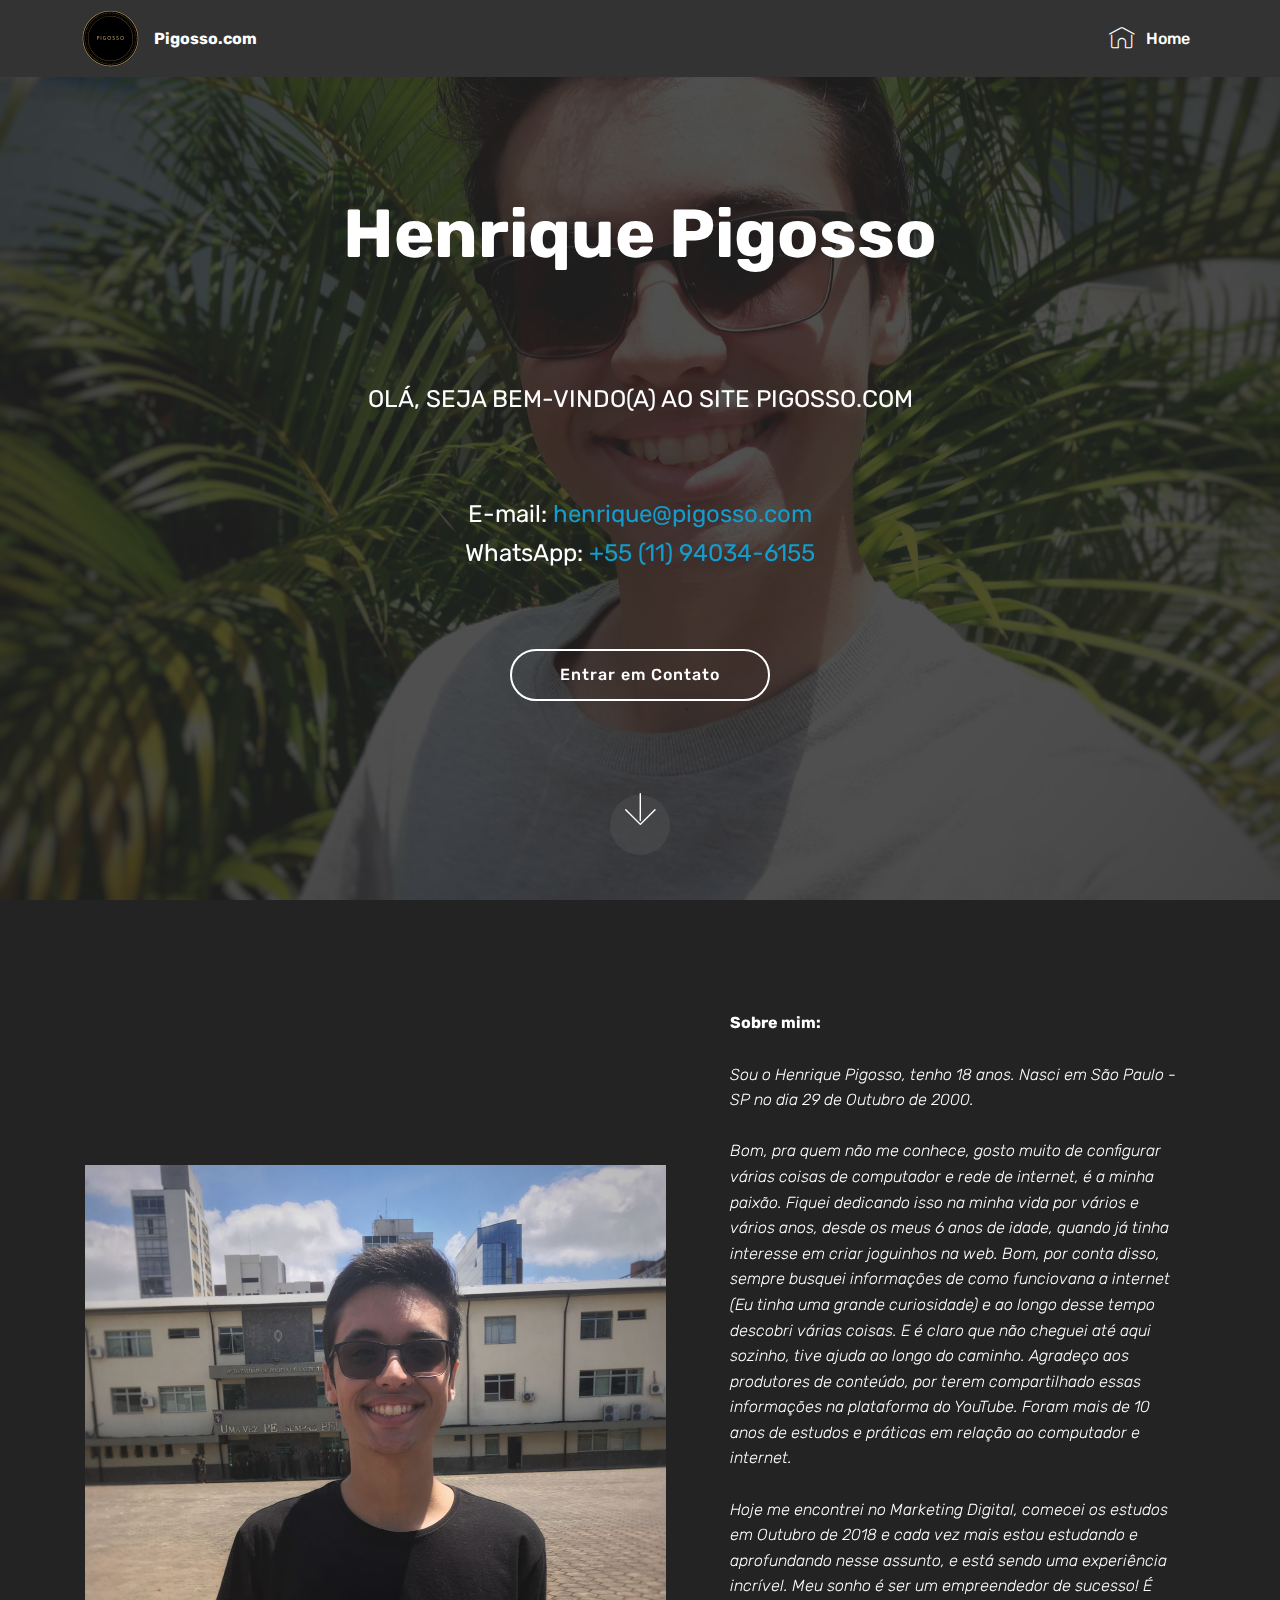
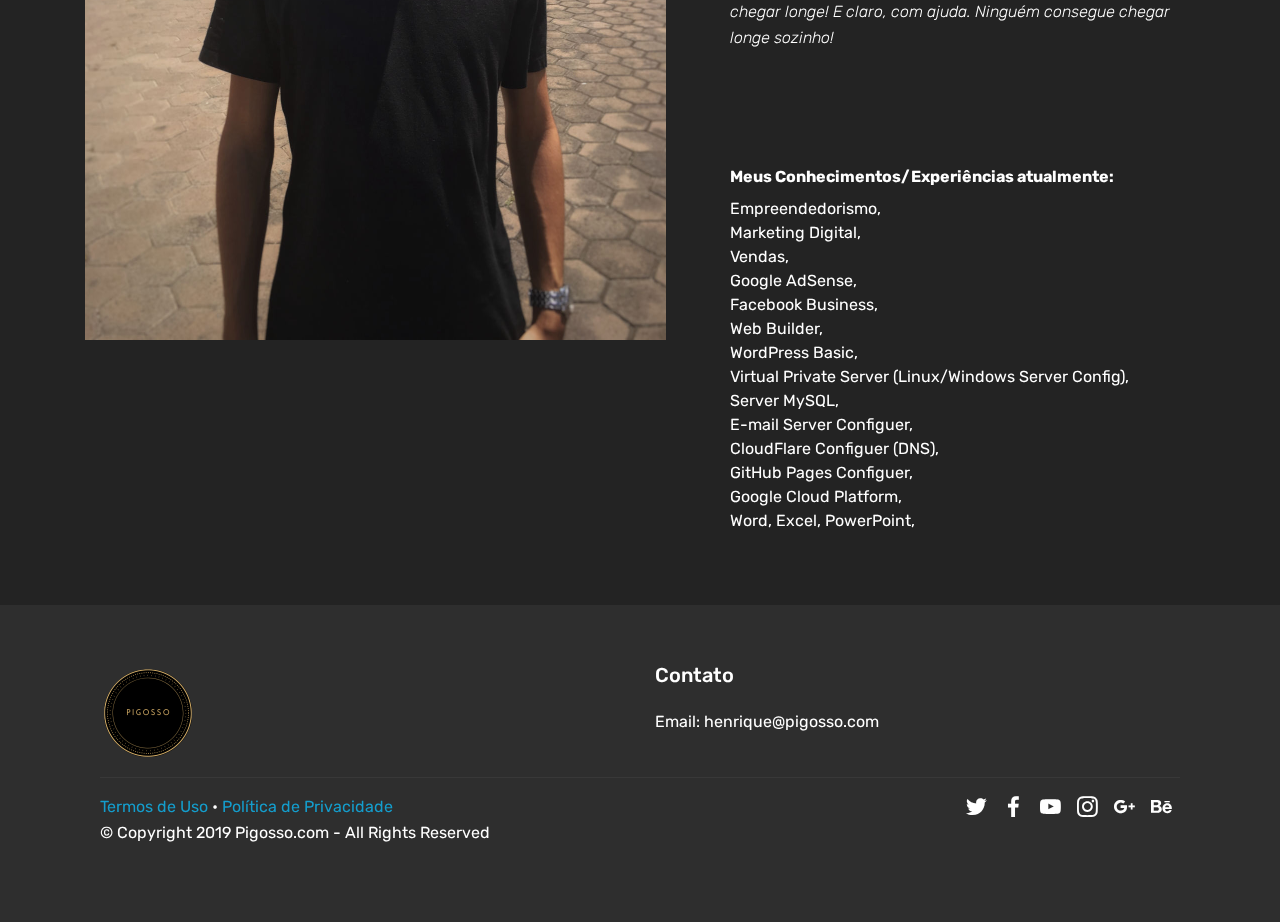
==== commit 219ec066: "Site updated: 2019-09-17 23:50:23" ====
--- a/index.html
+++ b/index.html
@@ -73,7 +73,7 @@
     </nav>
 </section>
 
-<section class="engine"><a href="https://mobirise.info/b">create a website</a></section><section class="cid-rxLr9hWsuZ mbr-fullscreen mbr-parallax-background" id="header2-3">
+<section class="engine"><a href="https://mobirise.info/w">html5 templates</a></section><section class="cid-rxLr9hWsuZ mbr-fullscreen mbr-parallax-background" id="header2-3">
 
     
 
@@ -85,7 +85,7 @@
                 <h1 class="mbr-section-title mbr-bold pb-3 mbr-fonts-style display-1">
                     Henrique Pigosso<br><br></h1>
                 
-                <p class="mbr-text pb-3 mbr-fonts-style display-5">OLÁ, SEJA BEM-VINDO(A) AO SITE PIGOSSO.COM<br><a href="https://pigosso.com"><br></a><br>E-mail: <a href="mailto:henrique@pigosso.com">henrique@pigosso.com</a><br>WhatsApp: <a href="https://api.whatsapp.com/send?phone=5511933508661&text=Opa!%20E%20aí,%20Henrique!%20Vim%20do%20site%20pigosso.com">+55 (11) 93350-8661</a><a href="https://pigosso.com"><br></a><br></p>
+                <p class="mbr-text pb-3 mbr-fonts-style display-5">OLÁ, SEJA BEM-VINDO(A) AO SITE PIGOSSO.COM<br><a href="https://pigosso.com"><br></a><br>E-mail: <a href="mailto:henrique@pigosso.com">henrique@pigosso.com</a><br>WhatsApp: <a href="https://api.whatsapp.com/send?phone=5511940346155&text=Opa!%20E%20aí,%20Henrique!%20Vim%20do%20site%20pigosso.com">+55 (11)&nbsp;94034-6155</a><a href="https://pigosso.com"><br></a><br></p>
                 <div class="mbr-section-btn"><a class="btn btn-md btn-white-outline display-4" href="mailto:henrique@pigosso.com">Entrar em Contato</a></div>
             </div>
         </div>
@@ -111,7 +111,7 @@
             <div class="media-content px-3 align-self-center mbr-white py-2">
                     <p class="mbr-text testimonial-text mbr-fonts-style display-7"><span style="font-style: normal;"><strong><br></strong></span><br><br><br><span style="font-style: normal;"><strong>Sobre mim:</strong></span><br><br>Sou o Henrique Pigosso, tenho 18 anos. Nasci em São Paulo - SP no dia 29 de Outubro de 2000.<br><br>Bom, pra quem não me conhece, gosto muito de configurar várias coisas de computador e rede de internet, é a minha paixão. Fiquei dedicando isso na minha vida por vários e vários anos, desde os meus 6 anos de idade, quando já tinha interesse em criar joguinhos na web. Bom, por conta disso, sempre busquei informações de como funciovana a internet (Eu tinha uma grande curiosidade) e ao longo desse tempo descobri várias coisas. E é claro que não cheguei até aqui sozinho, tive ajuda ao longo do caminho. Agradeço aos produtores de conteúdo, por terem compartilhado essas informações na plataforma do YouTube. Foram mais de 10 anos de estudos e práticas em relação ao computador e internet.<br><br>Hoje me encontrei no Marketing Digital, comecei os estudos em Outubro de 2018 e cada vez mais estou estudando e aprofundando nesse assunto, e está sendo uma experiência incrível. Meu sonho é ser um empreendedor de sucesso! É chegar longe! E claro, com ajuda. Ninguém consegue chegar longe sozinho!<br><br><br></p>
                     <p class="mbr-author-name pt-4 mb-2 mbr-fonts-style display-7"><br>Meus Conhecimentos/Experiências atualmente:</p>
-                    <p class="mbr-author-desc mbr-fonts-style display-7">Empreendedorismo,<br>Marketing Digital,<br>Vendas,<br>Web Builder,<br>WordPress Basic,<br>Virtual Private Server (Linux/Windows Server Config),<br>Server MySQL,<br>E-mail Server Configuer,<br>CloudFlare Configuer (DNS),<br>GitHub Pages Configuer,<br>Google Cloud Platform,<br>Word, Excel, PowerPoint,<br><br><br></p>
+                    <p class="mbr-author-desc mbr-fonts-style display-7">Empreendedorismo,<br>Marketing Digital,<br>Vendas,<br>Google AdSense,<br>Facebook Business,<br>Web Builder,<br>WordPress Basic,<br>Virtual Private Server (Linux/Windows Server Config),<br>Server MySQL,<br>E-mail Server Configuer,<br>CloudFlare Configuer (DNS),<br>GitHub Pages Configuer,<br>Google Cloud Platform,<br>Word, Excel, PowerPoint,<br><br><br></p>
             </div>
         </div>
     </div>
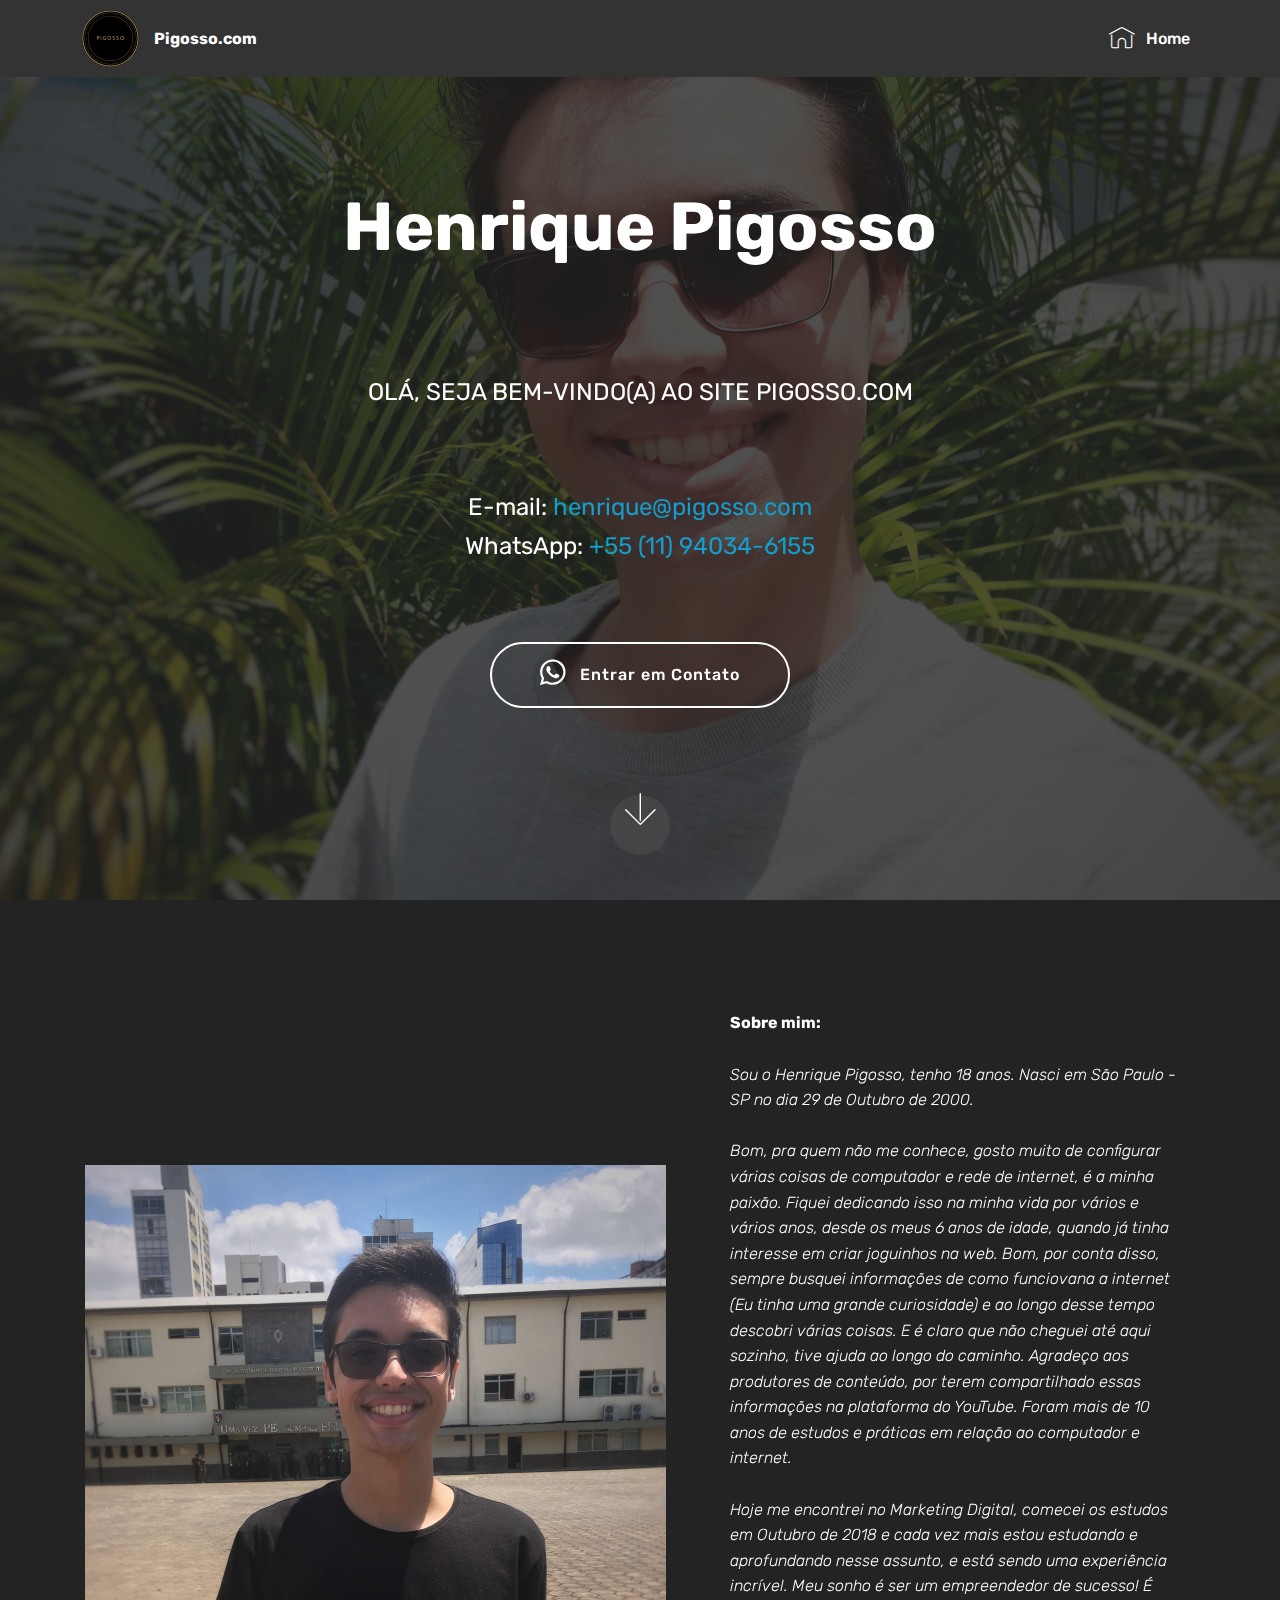
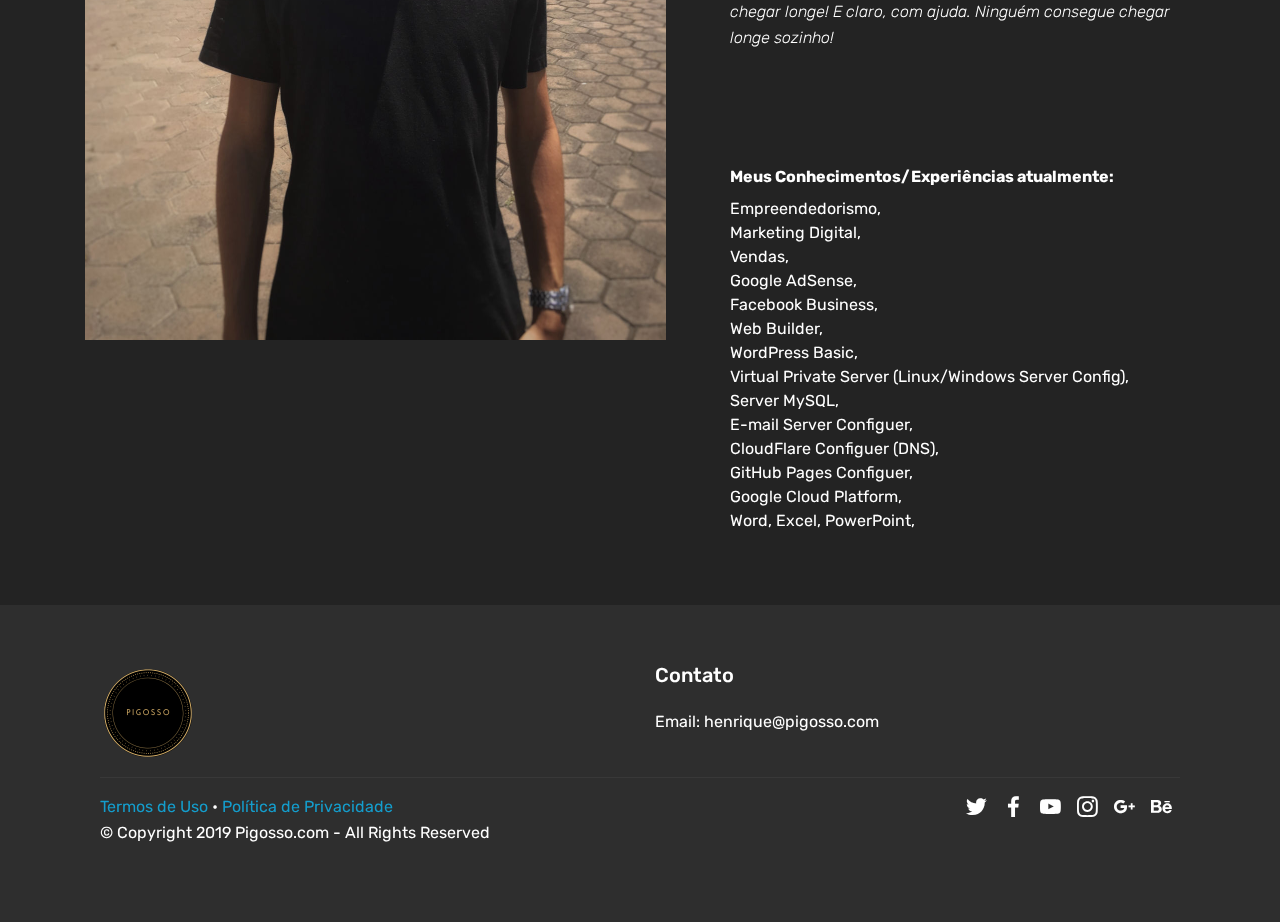
==== commit 9390a8a9: "Site updated: 2019-09-17 23:59:32" ====
--- a/index.html
+++ b/index.html
@@ -9,7 +9,7 @@
   <link rel="shortcut icon" href="assets/images/pigosso-128x128-1.png" type="image/x-icon">
   <meta name="description" content="OLÁ, SEJA BEM-VINDO(A) AO MEU SITE PIGOSSO.COM">
   
-  <title>Henrique Pigosso - Entrar em Contato!</title>
+  <title>Henrique Pigosso | Entrar em Contato!</title>
   <link rel="stylesheet" href="assets/web/assets/mobirise-icons/mobirise-icons.css">
   <link rel="stylesheet" href="assets/tether/tether.min.css">
   <link rel="stylesheet" href="assets/bootstrap/css/bootstrap.min.css">
@@ -73,7 +73,7 @@
     </nav>
 </section>
 
-<section class="engine"><a href="https://mobirise.info/w">html5 templates</a></section><section class="cid-rxLr9hWsuZ mbr-fullscreen mbr-parallax-background" id="header2-3">
+<section class="engine"><a href="https://mobirise.info/n">free simple site templates</a></section><section class="cid-rxLr9hWsuZ mbr-fullscreen mbr-parallax-background" id="header2-3">
 
     
 
@@ -86,7 +86,7 @@
                     Henrique Pigosso<br><br></h1>
                 
                 <p class="mbr-text pb-3 mbr-fonts-style display-5">OLÁ, SEJA BEM-VINDO(A) AO SITE PIGOSSO.COM<br><a href="https://pigosso.com"><br></a><br>E-mail: <a href="mailto:henrique@pigosso.com">henrique@pigosso.com</a><br>WhatsApp: <a href="https://api.whatsapp.com/send?phone=5511940346155&text=Opa!%20E%20aí,%20Henrique!%20Vim%20do%20site%20pigosso.com">+55 (11)&nbsp;94034-6155</a><a href="https://pigosso.com"><br></a><br></p>
-                <div class="mbr-section-btn"><a class="btn btn-md btn-white-outline display-4" href="mailto:henrique@pigosso.com">Entrar em Contato</a></div>
+                <div class="mbr-section-btn"><a class="btn btn-md btn-white-outline display-4" href="https://api.whatsapp.com/send?phone=5511940346155&text=Opa!%20E%20aí,%20Henrique!%20Vim%20do%20site%20pigosso.com"><span class="socicon socicon-whatsapp mbr-iconfont mbr-iconfont-btn"></span>Entrar em Contato</a></div>
             </div>
         </div>
     </div>
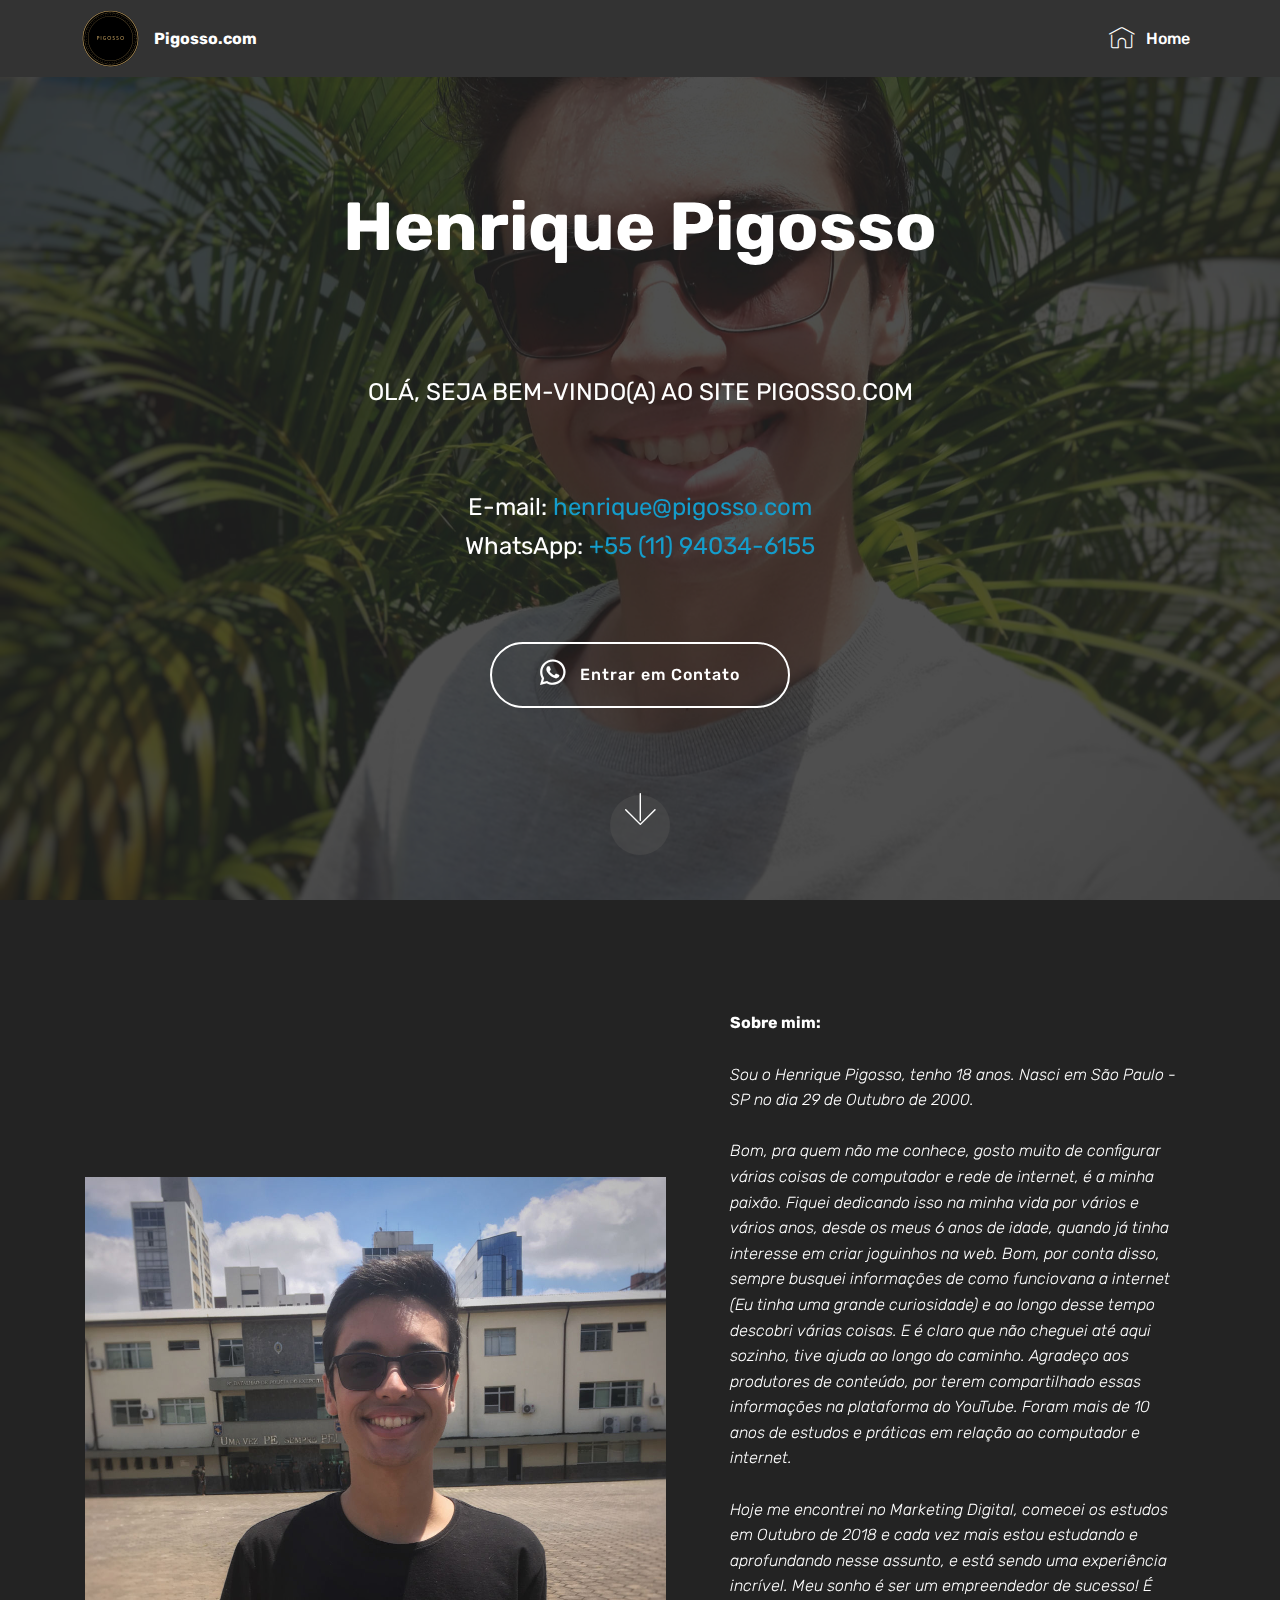
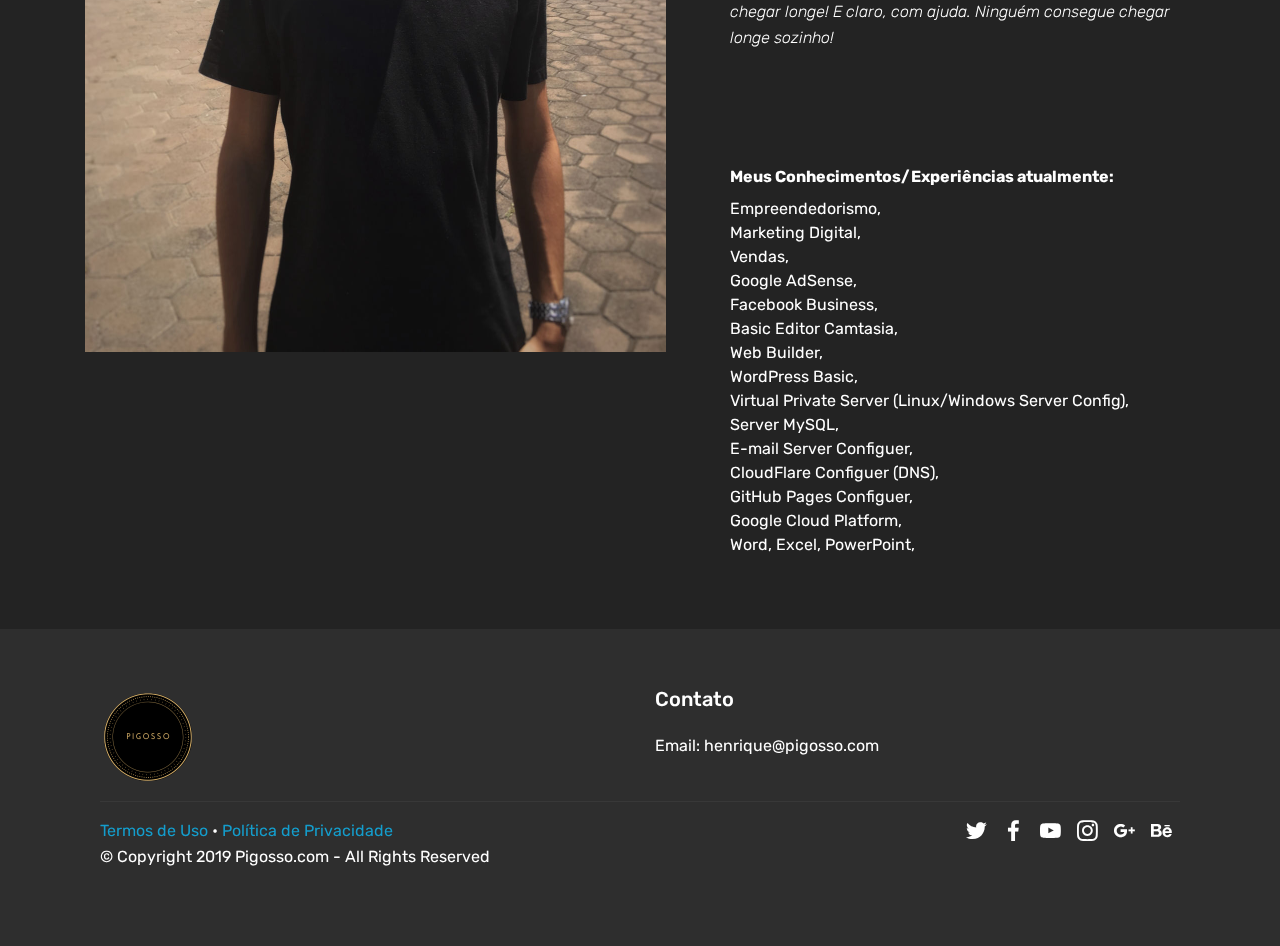
==== commit 47e03afa: "Site updated: 2019-09-18 00:04:54" ====
--- a/index.html
+++ b/index.html
@@ -73,7 +73,7 @@
     </nav>
 </section>
 
-<section class="engine"><a href="https://mobirise.info/n">free simple site templates</a></section><section class="cid-rxLr9hWsuZ mbr-fullscreen mbr-parallax-background" id="header2-3">
+<section class="engine"><a href="https://mobirise.info/j">website templates</a></section><section class="cid-rxLr9hWsuZ mbr-fullscreen mbr-parallax-background" id="header2-3">
 
     
 
@@ -111,7 +111,7 @@
             <div class="media-content px-3 align-self-center mbr-white py-2">
                     <p class="mbr-text testimonial-text mbr-fonts-style display-7"><span style="font-style: normal;"><strong><br></strong></span><br><br><br><span style="font-style: normal;"><strong>Sobre mim:</strong></span><br><br>Sou o Henrique Pigosso, tenho 18 anos. Nasci em São Paulo - SP no dia 29 de Outubro de 2000.<br><br>Bom, pra quem não me conhece, gosto muito de configurar várias coisas de computador e rede de internet, é a minha paixão. Fiquei dedicando isso na minha vida por vários e vários anos, desde os meus 6 anos de idade, quando já tinha interesse em criar joguinhos na web. Bom, por conta disso, sempre busquei informações de como funciovana a internet (Eu tinha uma grande curiosidade) e ao longo desse tempo descobri várias coisas. E é claro que não cheguei até aqui sozinho, tive ajuda ao longo do caminho. Agradeço aos produtores de conteúdo, por terem compartilhado essas informações na plataforma do YouTube. Foram mais de 10 anos de estudos e práticas em relação ao computador e internet.<br><br>Hoje me encontrei no Marketing Digital, comecei os estudos em Outubro de 2018 e cada vez mais estou estudando e aprofundando nesse assunto, e está sendo uma experiência incrível. Meu sonho é ser um empreendedor de sucesso! É chegar longe! E claro, com ajuda. Ninguém consegue chegar longe sozinho!<br><br><br></p>
                     <p class="mbr-author-name pt-4 mb-2 mbr-fonts-style display-7"><br>Meus Conhecimentos/Experiências atualmente:</p>
-                    <p class="mbr-author-desc mbr-fonts-style display-7">Empreendedorismo,<br>Marketing Digital,<br>Vendas,<br>Google AdSense,<br>Facebook Business,<br>Web Builder,<br>WordPress Basic,<br>Virtual Private Server (Linux/Windows Server Config),<br>Server MySQL,<br>E-mail Server Configuer,<br>CloudFlare Configuer (DNS),<br>GitHub Pages Configuer,<br>Google Cloud Platform,<br>Word, Excel, PowerPoint,<br><br><br></p>
+                    <p class="mbr-author-desc mbr-fonts-style display-7">Empreendedorismo,<br>Marketing Digital,<br>Vendas,<br>Google AdSense,<br>Facebook Business,<br>Basic Editor Camtasia,<br>Web Builder,<br>WordPress Basic,<br>Virtual Private Server (Linux/Windows Server Config),<br>Server MySQL,<br>E-mail Server Configuer,<br>CloudFlare Configuer (DNS),<br>GitHub Pages Configuer,<br>Google Cloud Platform,<br>Word, Excel, PowerPoint,<br><br><br></p>
             </div>
         </div>
     </div>
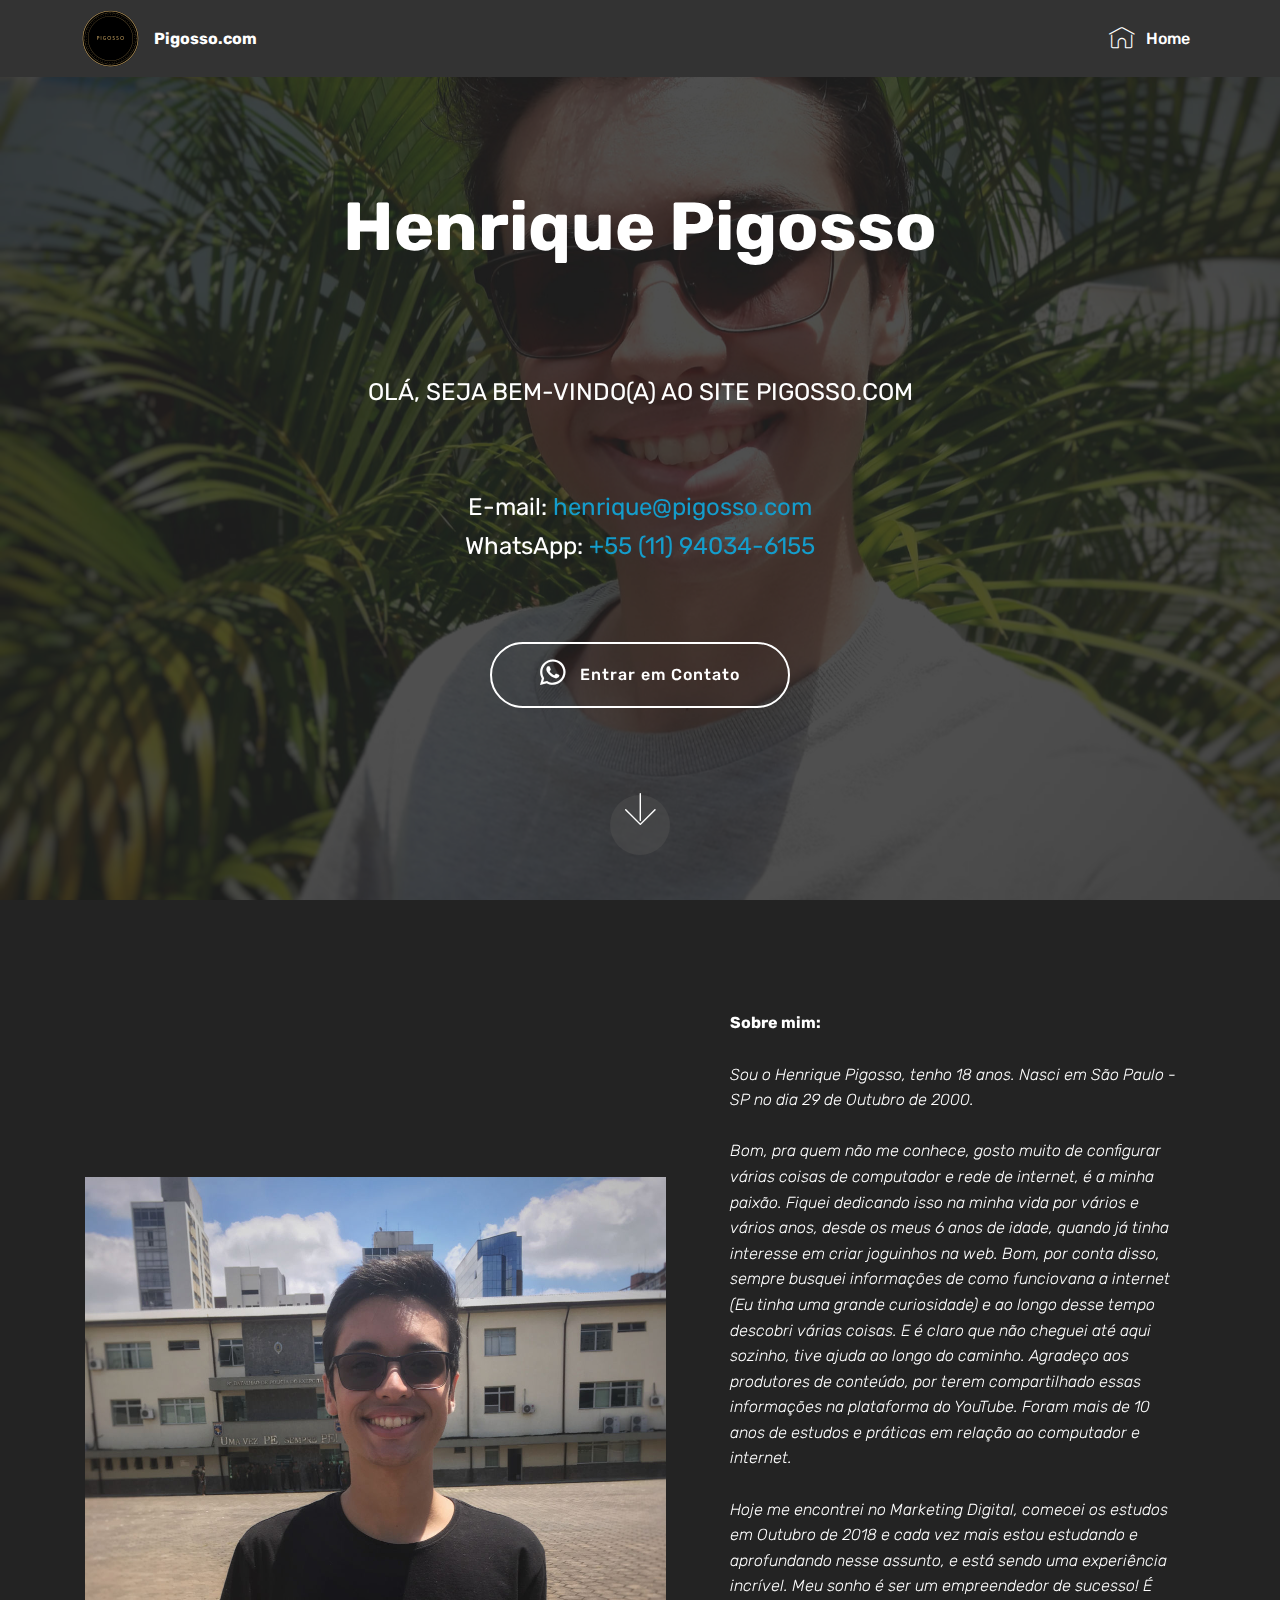
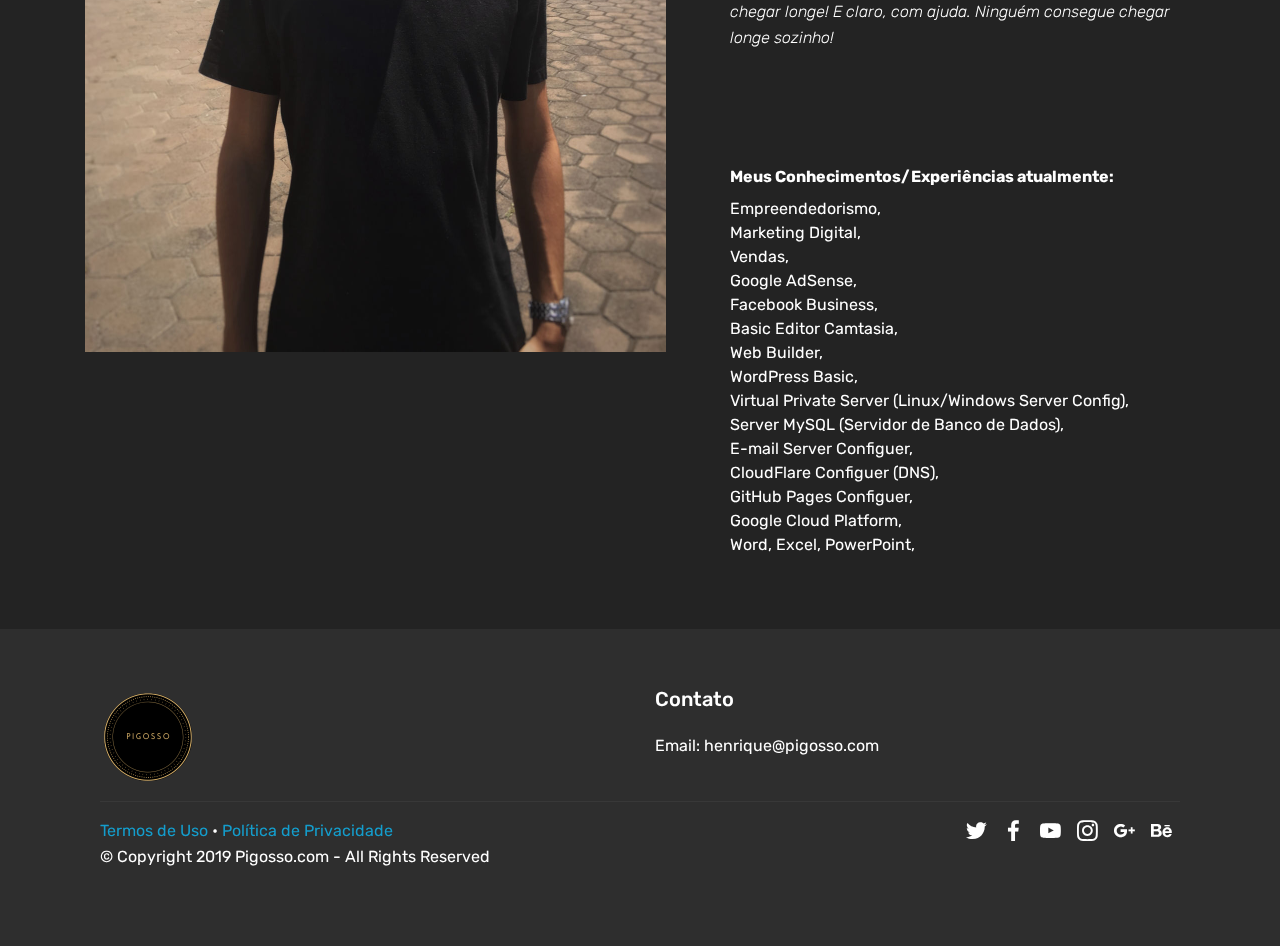
==== commit 3c0d56bb: "Site updated: 2019-09-30 01:05:51" ====
--- a/index.html
+++ b/index.html
@@ -73,7 +73,7 @@
     </nav>
 </section>
 
-<section class="engine"><a href="https://mobirise.info/j">website templates</a></section><section class="cid-rxLr9hWsuZ mbr-fullscreen mbr-parallax-background" id="header2-3">
+<section class="engine"><a href="https://mobirise.info/g">build your own site</a></section><section class="cid-rxLr9hWsuZ mbr-fullscreen mbr-parallax-background" id="header2-3">
 
     
 
@@ -111,7 +111,7 @@
             <div class="media-content px-3 align-self-center mbr-white py-2">
                     <p class="mbr-text testimonial-text mbr-fonts-style display-7"><span style="font-style: normal;"><strong><br></strong></span><br><br><br><span style="font-style: normal;"><strong>Sobre mim:</strong></span><br><br>Sou o Henrique Pigosso, tenho 18 anos. Nasci em São Paulo - SP no dia 29 de Outubro de 2000.<br><br>Bom, pra quem não me conhece, gosto muito de configurar várias coisas de computador e rede de internet, é a minha paixão. Fiquei dedicando isso na minha vida por vários e vários anos, desde os meus 6 anos de idade, quando já tinha interesse em criar joguinhos na web. Bom, por conta disso, sempre busquei informações de como funciovana a internet (Eu tinha uma grande curiosidade) e ao longo desse tempo descobri várias coisas. E é claro que não cheguei até aqui sozinho, tive ajuda ao longo do caminho. Agradeço aos produtores de conteúdo, por terem compartilhado essas informações na plataforma do YouTube. Foram mais de 10 anos de estudos e práticas em relação ao computador e internet.<br><br>Hoje me encontrei no Marketing Digital, comecei os estudos em Outubro de 2018 e cada vez mais estou estudando e aprofundando nesse assunto, e está sendo uma experiência incrível. Meu sonho é ser um empreendedor de sucesso! É chegar longe! E claro, com ajuda. Ninguém consegue chegar longe sozinho!<br><br><br></p>
                     <p class="mbr-author-name pt-4 mb-2 mbr-fonts-style display-7"><br>Meus Conhecimentos/Experiências atualmente:</p>
-                    <p class="mbr-author-desc mbr-fonts-style display-7">Empreendedorismo,<br>Marketing Digital,<br>Vendas,<br>Google AdSense,<br>Facebook Business,<br>Basic Editor Camtasia,<br>Web Builder,<br>WordPress Basic,<br>Virtual Private Server (Linux/Windows Server Config),<br>Server MySQL,<br>E-mail Server Configuer,<br>CloudFlare Configuer (DNS),<br>GitHub Pages Configuer,<br>Google Cloud Platform,<br>Word, Excel, PowerPoint,<br><br><br></p>
+                    <p class="mbr-author-desc mbr-fonts-style display-7">Empreendedorismo,<br>Marketing Digital,<br>Vendas,<br>Google AdSense,<br>Facebook Business,<br>Basic Editor Camtasia,<br>Web Builder,<br>WordPress Basic,<br>Virtual Private Server (Linux/Windows Server Config),<br>Server MySQL (Servidor de Banco de Dados),<br>E-mail Server Configuer,<br>CloudFlare Configuer (DNS),<br>GitHub Pages Configuer,<br>Google Cloud Platform,<br>Word, Excel, PowerPoint,<br><br><br></p>
             </div>
         </div>
     </div>
--- a/assets/mobirise/css/mbr-additional.css
+++ b/assets/mobirise/css/mbr-additional.css
@@ -2848,3 +2848,890 @@
     justify-content: center;
   }
 }
+.cid-qTkzRZLJNu .navbar {
+  padding: .5rem 0;
+  background: #333333;
+  transition: none;
+  min-height: 77px;
+}
+.cid-qTkzRZLJNu .navbar-dropdown.bg-color.transparent.opened {
+  background: #333333;
+}
+.cid-qTkzRZLJNu a {
+  font-style: normal;
+}
+.cid-qTkzRZLJNu .nav-item span {
+  padding-right: 0.4em;
+  line-height: 0.5em;
+  vertical-align: text-bottom;
+  position: relative;
+  text-decoration: none;
+}
+.cid-qTkzRZLJNu .nav-item a {
+  display: flex;
+  align-items: center;
+  justify-content: center;
+  padding: 0.7rem 0 !important;
+  margin: 0rem .65rem !important;
+}
+.cid-qTkzRZLJNu .nav-item:focus,
+.cid-qTkzRZLJNu .nav-link:focus {
+  outline: none;
+}
+.cid-qTkzRZLJNu .btn {
+  padding: 0.4rem 1.5rem;
+  display: inline-flex;
+  align-items: center;
+}
+.cid-qTkzRZLJNu .btn .mbr-iconfont {
+  font-size: 1.6rem;
+}
+.cid-qTkzRZLJNu .menu-logo {
+  margin-right: auto;
+}
+.cid-qTkzRZLJNu .menu-logo .navbar-brand {
+  display: flex;
+  margin-left: 5rem;
+  padding: 0;
+  transition: padding .2s;
+  min-height: 3.8rem;
+  align-items: center;
+}
+.cid-qTkzRZLJNu .menu-logo .navbar-brand .navbar-caption-wrap {
+  display: -webkit-flex;
+  -webkit-align-items: center;
+  align-items: center;
+  word-break: break-word;
+  min-width: 7rem;
+  margin: .3rem 0;
+}
+.cid-qTkzRZLJNu .menu-logo .navbar-brand .navbar-caption-wrap .navbar-caption {
+  line-height: 1.2rem !important;
+  padding-right: 2rem;
+}
+.cid-qTkzRZLJNu .menu-logo .navbar-brand .navbar-logo {
+  font-size: 4rem;
+  transition: font-size 0.25s;
+}
+.cid-qTkzRZLJNu .menu-logo .navbar-brand .navbar-logo img {
+  display: flex;
+}
+.cid-qTkzRZLJNu .menu-logo .navbar-brand .navbar-logo .mbr-iconfont {
+  transition: font-size 0.25s;
+}
+.cid-qTkzRZLJNu .navbar-toggleable-sm .navbar-collapse {
+  justify-content: flex-end;
+  -webkit-justify-content: flex-end;
+  padding-right: 5rem;
+  width: auto;
+}
+.cid-qTkzRZLJNu .navbar-toggleable-sm .navbar-collapse .navbar-nav {
+  flex-wrap: wrap;
+  -webkit-flex-wrap: wrap;
+  padding-left: 0;
+}
+.cid-qTkzRZLJNu .navbar-toggleable-sm .navbar-collapse .navbar-nav .nav-item {
+  -webkit-align-self: center;
+  align-self: center;
+}
+.cid-qTkzRZLJNu .navbar-toggleable-sm .navbar-collapse .navbar-buttons {
+  padding-left: 0;
+  padding-bottom: 0;
+}
+.cid-qTkzRZLJNu .dropdown .dropdown-menu {
+  background: #333333;
+  display: none;
+  position: absolute;
+  min-width: 5rem;
+  padding-top: 1.4rem;
+  padding-bottom: 1.4rem;
+  text-align: left;
+}
+.cid-qTkzRZLJNu .dropdown .dropdown-menu .dropdown-item {
+  width: auto;
+  padding: 0.235em 1.5385em 0.235em 1.5385em !important;
+}
+.cid-qTkzRZLJNu .dropdown .dropdown-menu .dropdown-item::after {
+  right: 0.5rem;
+}
+.cid-qTkzRZLJNu .dropdown .dropdown-menu .dropdown-submenu {
+  margin: 0;
+}
+.cid-qTkzRZLJNu .dropdown.open > .dropdown-menu {
+  display: block;
+}
+.cid-qTkzRZLJNu .navbar-toggleable-sm.opened:after {
+  position: absolute;
+  width: 100vw;
+  height: 100vh;
+  content: '';
+  background-color: rgba(0, 0, 0, 0.1);
+  left: 0;
+  bottom: 0;
+  transform: translateY(100%);
+  -webkit-transform: translateY(100%);
+  z-index: 1000;
+}
+.cid-qTkzRZLJNu .navbar.navbar-short {
+  min-height: 60px;
+  transition: all .2s;
+}
+.cid-qTkzRZLJNu .navbar.navbar-short .navbar-toggler-right {
+  top: 20px;
+}
+.cid-qTkzRZLJNu .navbar.navbar-short .navbar-logo a {
+  font-size: 2.5rem !important;
+  line-height: 2.5rem;
+  transition: font-size 0.25s;
+}
+.cid-qTkzRZLJNu .navbar.navbar-short .navbar-logo a .mbr-iconfont {
+  font-size: 2.5rem !important;
+}
+.cid-qTkzRZLJNu .navbar.navbar-short .navbar-logo a img {
+  height: 3rem !important;
+}
+.cid-qTkzRZLJNu .navbar.navbar-short .navbar-brand {
+  min-height: 3rem;
+}
+.cid-qTkzRZLJNu button.navbar-toggler {
+  width: 31px;
+  height: 18px;
+  cursor: pointer;
+  transition: all .2s;
+  top: 1.5rem;
+  right: 1rem;
+}
+.cid-qTkzRZLJNu button.navbar-toggler:focus {
+  outline: none;
+}
+.cid-qTkzRZLJNu button.navbar-toggler .hamburger span {
+  position: absolute;
+  right: 0;
+  width: 30px;
+  height: 2px;
+  border-right: 5px;
+  background-color: #ffffff;
+}
+.cid-qTkzRZLJNu button.navbar-toggler .hamburger span:nth-child(1) {
+  top: 0;
+  transition: all .2s;
+}
+.cid-qTkzRZLJNu button.navbar-toggler .hamburger span:nth-child(2) {
+  top: 8px;
+  transition: all .15s;
+}
+.cid-qTkzRZLJNu button.navbar-toggler .hamburger span:nth-child(3) {
+  top: 8px;
+  transition: all .15s;
+}
+.cid-qTkzRZLJNu button.navbar-toggler .hamburger span:nth-child(4) {
+  top: 16px;
+  transition: all .2s;
+}
+.cid-qTkzRZLJNu nav.opened .hamburger span:nth-child(1) {
+  top: 8px;
+  width: 0;
+  opacity: 0;
+  right: 50%;
+  transition: all .2s;
+}
+.cid-qTkzRZLJNu nav.opened .hamburger span:nth-child(2) {
+  -webkit-transform: rotate(45deg);
+  transform: rotate(45deg);
+  transition: all .25s;
+}
+.cid-qTkzRZLJNu nav.opened .hamburger span:nth-child(3) {
+  -webkit-transform: rotate(-45deg);
+  transform: rotate(-45deg);
+  transition: all .25s;
+}
+.cid-qTkzRZLJNu nav.opened .hamburger span:nth-child(4) {
+  top: 8px;
+  width: 0;
+  opacity: 0;
+  right: 50%;
+  transition: all .2s;
+}
+.cid-qTkzRZLJNu .collapsed.navbar-expand {
+  flex-direction: column;
+}
+.cid-qTkzRZLJNu .collapsed .btn {
+  display: flex;
+}
+.cid-qTkzRZLJNu .collapsed .navbar-collapse {
+  display: none !important;
+  padding-right: 0 !important;
+}
+.cid-qTkzRZLJNu .collapsed .navbar-collapse.collapsing,
+.cid-qTkzRZLJNu .collapsed .navbar-collapse.show {
+  display: block !important;
+}
+.cid-qTkzRZLJNu .collapsed .navbar-collapse.collapsing .navbar-nav,
+.cid-qTkzRZLJNu .collapsed .navbar-collapse.show .navbar-nav {
+  display: block;
+  text-align: center;
+}
+.cid-qTkzRZLJNu .collapsed .navbar-collapse.collapsing .navbar-nav .nav-item,
+.cid-qTkzRZLJNu .collapsed .navbar-collapse.show .navbar-nav .nav-item {
+  clear: both;
+}
+.cid-qTkzRZLJNu .collapsed .navbar-collapse.collapsing .navbar-nav .nav-item:last-child,
+.cid-qTkzRZLJNu .collapsed .navbar-collapse.show .navbar-nav .nav-item:last-child {
+  margin-bottom: 1rem;
+}
+.cid-qTkzRZLJNu .collapsed .navbar-collapse.collapsing .navbar-buttons,
+.cid-qTkzRZLJNu .collapsed .navbar-collapse.show .navbar-buttons {
+  text-align: center;
+}
+.cid-qTkzRZLJNu .collapsed .navbar-collapse.collapsing .navbar-buttons:last-child,
+.cid-qTkzRZLJNu .collapsed .navbar-collapse.show .navbar-buttons:last-child {
+  margin-bottom: 1rem;
+}
+.cid-qTkzRZLJNu .collapsed button.navbar-toggler {
+  display: block;
+}
+.cid-qTkzRZLJNu .collapsed .navbar-brand {
+  margin-left: 1rem !important;
+}
+.cid-qTkzRZLJNu .collapsed .navbar-toggleable-sm {
+  flex-direction: column;
+  -webkit-flex-direction: column;
+}
+.cid-qTkzRZLJNu .collapsed .dropdown .dropdown-menu {
+  width: 100%;
+  text-align: center;
+  position: relative;
+  opacity: 0;
+  display: block;
+  height: 0;
+  visibility: hidden;
+  padding: 0;
+  transition-duration: .5s;
+  transition-property: opacity,padding,height;
+}
+.cid-qTkzRZLJNu .collapsed .dropdown.open > .dropdown-menu {
+  position: relative;
+  opacity: 1;
+  height: auto;
+  padding: 1.4rem 0;
+  visibility: visible;
+}
+.cid-qTkzRZLJNu .collapsed .dropdown .dropdown-submenu {
+  left: 0;
+  text-align: center;
+  width: 100%;
+}
+.cid-qTkzRZLJNu .collapsed .dropdown .dropdown-toggle[data-toggle="dropdown-submenu"]::after {
+  margin-top: 0;
+  position: inherit;
+  right: 0;
+  top: 50%;
+  display: inline-block;
+  width: 0;
+  height: 0;
+  margin-left: .3em;
+  vertical-align: middle;
+  content: "";
+  border-top: .30em solid;
+  border-right: .30em solid transparent;
+  border-left: .30em solid transparent;
+}
+@media (max-width: 991px) {
+  .cid-qTkzRZLJNu .navbar-expand {
+    flex-direction: column;
+  }
+  .cid-qTkzRZLJNu img {
+    height: 3.8rem !important;
+  }
+  .cid-qTkzRZLJNu .btn {
+    display: flex;
+  }
+  .cid-qTkzRZLJNu button.navbar-toggler {
+    display: block;
+  }
+  .cid-qTkzRZLJNu .navbar-brand {
+    margin-left: 1rem !important;
+  }
+  .cid-qTkzRZLJNu .navbar-toggleable-sm {
+    flex-direction: column;
+    -webkit-flex-direction: column;
+  }
+  .cid-qTkzRZLJNu .navbar-collapse {
+    display: none !important;
+    padding-right: 0 !important;
+  }
+  .cid-qTkzRZLJNu .navbar-collapse.collapsing,
+  .cid-qTkzRZLJNu .navbar-collapse.show {
+    display: block !important;
+  }
+  .cid-qTkzRZLJNu .navbar-collapse.collapsing .navbar-nav,
+  .cid-qTkzRZLJNu .navbar-collapse.show .navbar-nav {
+    display: block;
+    text-align: center;
+  }
+  .cid-qTkzRZLJNu .navbar-collapse.collapsing .navbar-nav .nav-item,
+  .cid-qTkzRZLJNu .navbar-collapse.show .navbar-nav .nav-item {
+    clear: both;
+  }
+  .cid-qTkzRZLJNu .navbar-collapse.collapsing .navbar-nav .nav-item:last-child,
+  .cid-qTkzRZLJNu .navbar-collapse.show .navbar-nav .nav-item:last-child {
+    margin-bottom: 1rem;
+  }
+  .cid-qTkzRZLJNu .navbar-collapse.collapsing .navbar-buttons,
+  .cid-qTkzRZLJNu .navbar-collapse.show .navbar-buttons {
+    text-align: center;
+  }
+  .cid-qTkzRZLJNu .navbar-collapse.collapsing .navbar-buttons:last-child,
+  .cid-qTkzRZLJNu .navbar-collapse.show .navbar-buttons:last-child {
+    margin-bottom: 1rem;
+  }
+  .cid-qTkzRZLJNu .dropdown .dropdown-menu {
+    width: 100%;
+    text-align: center;
+    position: relative;
+    opacity: 0;
+    display: block;
+    height: 0;
+    visibility: hidden;
+    padding: 0;
+    transition-duration: .5s;
+    transition-property: opacity,padding,height;
+  }
+  .cid-qTkzRZLJNu .dropdown.open > .dropdown-menu {
+    position: relative;
+    opacity: 1;
+    height: auto;
+    padding: 1.4rem 0;
+    visibility: visible;
+  }
+  .cid-qTkzRZLJNu .dropdown .dropdown-submenu {
+    left: 0;
+    text-align: center;
+    width: 100%;
+  }
+  .cid-qTkzRZLJNu .dropdown .dropdown-toggle[data-toggle="dropdown-submenu"]::after {
+    margin-top: 0;
+    position: inherit;
+    right: 0;
+    top: 50%;
+    display: inline-block;
+    width: 0;
+    height: 0;
+    margin-left: .3em;
+    vertical-align: middle;
+    content: "";
+    border-top: .30em solid;
+    border-right: .30em solid transparent;
+    border-left: .30em solid transparent;
+  }
+}
+@media (min-width: 767px) {
+  .cid-qTkzRZLJNu .menu-logo {
+    flex-shrink: 0;
+  }
+}
+.cid-qTkzRZLJNu .navbar-collapse {
+  flex-basis: auto;
+}
+.cid-qTkzRZLJNu .nav-link:hover,
+.cid-qTkzRZLJNu .dropdown-item:hover {
+  color: #c1c1c1 !important;
+}
+.cid-rCo8cqrwKd {
+  padding-top: 90px;
+  padding-bottom: 90px;
+  background-color: #ffffff;
+}
+.cid-rCo8cqrwKd .mbr-section-subtitle {
+  color: #767676;
+  font-weight: 300;
+}
+.cid-rCo8cqrwKd .number-wrap {
+  color: #4f4943;
+  border-color: rgba(255, 255, 255, 0.15);
+  position: relative;
+  display: inline-block;
+  text-align: center;
+  padding: 5px 10px 13px 10px;
+  margin: 0;
+  min-width: 118px;
+  border-radius: 2px;
+  max-width: 100%;
+}
+.cid-rCo8cqrwKd .number {
+  font-style: normal;
+  font-weight: 700;
+  font-size: 55px;
+  text-transform: none;
+  letter-spacing: -2px;
+  word-spacing: 0;
+  line-height: 1.3;
+  color: #232323;
+}
+.cid-rCo8cqrwKd .period {
+  display: block;
+  padding-top: 2px;
+  border-top: 1px solid rgba(0, 0, 0, 0.1);
+}
+.cid-rCo8cqrwKd .dot {
+  position: absolute;
+  top: -10px;
+  right: -1em;
+  width: 1em;
+  display: block;
+  height: 83%;
+  overflow: hidden;
+  font-style: normal;
+  font-weight: 700;
+  font-size: 55px;
+  line-height: 89.65px;
+  text-transform: none;
+  letter-spacing: 0;
+  word-spacing: 0;
+  color: #232323;
+}
+.cid-rCo8cqrwKd .countdown-cont {
+  max-width: 700px;
+  margin: 0 auto;
+}
+@media (max-width: 768px) {
+  .cid-rCo8cqrwKd .dot {
+    display: none;
+  }
+}
+@media (max-width: 543px) {
+  .cid-rCo8cqrwKd .number-wrap {
+    margin-bottom: 15px;
+  }
+}
+@media (max-width: 550px) {
+  .cid-rCo8cqrwKd .col-xs-3 {
+    padding-left: 0;
+    padding-right: 0;
+    max-width: 25%;
+    flex: 0 0 25%;
+  }
+  .cid-rCo8cqrwKd .number-wrap {
+    min-width: auto;
+  }
+}
+@media (max-width: 440px) {
+  .cid-rCo8cqrwKd .number,
+  .cid-rCo8cqrwKd .dot {
+    font-size: 40px;
+  }
+}
+@media (max-width: 380px) {
+  .cid-rCo8cqrwKd .period {
+    font-size: 0.8rem;
+  }
+}
+.cid-qTkzRZLJNu .navbar {
+  padding: .5rem 0;
+  background: #333333;
+  transition: none;
+  min-height: 77px;
+}
+.cid-qTkzRZLJNu .navbar-dropdown.bg-color.transparent.opened {
+  background: #333333;
+}
+.cid-qTkzRZLJNu a {
+  font-style: normal;
+}
+.cid-qTkzRZLJNu .nav-item span {
+  padding-right: 0.4em;
+  line-height: 0.5em;
+  vertical-align: text-bottom;
+  position: relative;
+  text-decoration: none;
+}
+.cid-qTkzRZLJNu .nav-item a {
+  display: flex;
+  align-items: center;
+  justify-content: center;
+  padding: 0.7rem 0 !important;
+  margin: 0rem .65rem !important;
+}
+.cid-qTkzRZLJNu .nav-item:focus,
+.cid-qTkzRZLJNu .nav-link:focus {
+  outline: none;
+}
+.cid-qTkzRZLJNu .btn {
+  padding: 0.4rem 1.5rem;
+  display: inline-flex;
+  align-items: center;
+}
+.cid-qTkzRZLJNu .btn .mbr-iconfont {
+  font-size: 1.6rem;
+}
+.cid-qTkzRZLJNu .menu-logo {
+  margin-right: auto;
+}
+.cid-qTkzRZLJNu .menu-logo .navbar-brand {
+  display: flex;
+  margin-left: 5rem;
+  padding: 0;
+  transition: padding .2s;
+  min-height: 3.8rem;
+  align-items: center;
+}
+.cid-qTkzRZLJNu .menu-logo .navbar-brand .navbar-caption-wrap {
+  display: -webkit-flex;
+  -webkit-align-items: center;
+  align-items: center;
+  word-break: break-word;
+  min-width: 7rem;
+  margin: .3rem 0;
+}
+.cid-qTkzRZLJNu .menu-logo .navbar-brand .navbar-caption-wrap .navbar-caption {
+  line-height: 1.2rem !important;
+  padding-right: 2rem;
+}
+.cid-qTkzRZLJNu .menu-logo .navbar-brand .navbar-logo {
+  font-size: 4rem;
+  transition: font-size 0.25s;
+}
+.cid-qTkzRZLJNu .menu-logo .navbar-brand .navbar-logo img {
+  display: flex;
+}
+.cid-qTkzRZLJNu .menu-logo .navbar-brand .navbar-logo .mbr-iconfont {
+  transition: font-size 0.25s;
+}
+.cid-qTkzRZLJNu .navbar-toggleable-sm .navbar-collapse {
+  justify-content: flex-end;
+  -webkit-justify-content: flex-end;
+  padding-right: 5rem;
+  width: auto;
+}
+.cid-qTkzRZLJNu .navbar-toggleable-sm .navbar-collapse .navbar-nav {
+  flex-wrap: wrap;
+  -webkit-flex-wrap: wrap;
+  padding-left: 0;
+}
+.cid-qTkzRZLJNu .navbar-toggleable-sm .navbar-collapse .navbar-nav .nav-item {
+  -webkit-align-self: center;
+  align-self: center;
+}
+.cid-qTkzRZLJNu .navbar-toggleable-sm .navbar-collapse .navbar-buttons {
+  padding-left: 0;
+  padding-bottom: 0;
+}
+.cid-qTkzRZLJNu .dropdown .dropdown-menu {
+  background: #333333;
+  display: none;
+  position: absolute;
+  min-width: 5rem;
+  padding-top: 1.4rem;
+  padding-bottom: 1.4rem;
+  text-align: left;
+}
+.cid-qTkzRZLJNu .dropdown .dropdown-menu .dropdown-item {
+  width: auto;
+  padding: 0.235em 1.5385em 0.235em 1.5385em !important;
+}
+.cid-qTkzRZLJNu .dropdown .dropdown-menu .dropdown-item::after {
+  right: 0.5rem;
+}
+.cid-qTkzRZLJNu .dropdown .dropdown-menu .dropdown-submenu {
+  margin: 0;
+}
+.cid-qTkzRZLJNu .dropdown.open > .dropdown-menu {
+  display: block;
+}
+.cid-qTkzRZLJNu .navbar-toggleable-sm.opened:after {
+  position: absolute;
+  width: 100vw;
+  height: 100vh;
+  content: '';
+  background-color: rgba(0, 0, 0, 0.1);
+  left: 0;
+  bottom: 0;
+  transform: translateY(100%);
+  -webkit-transform: translateY(100%);
+  z-index: 1000;
+}
+.cid-qTkzRZLJNu .navbar.navbar-short {
+  min-height: 60px;
+  transition: all .2s;
+}
+.cid-qTkzRZLJNu .navbar.navbar-short .navbar-toggler-right {
+  top: 20px;
+}
+.cid-qTkzRZLJNu .navbar.navbar-short .navbar-logo a {
+  font-size: 2.5rem !important;
+  line-height: 2.5rem;
+  transition: font-size 0.25s;
+}
+.cid-qTkzRZLJNu .navbar.navbar-short .navbar-logo a .mbr-iconfont {
+  font-size: 2.5rem !important;
+}
+.cid-qTkzRZLJNu .navbar.navbar-short .navbar-logo a img {
+  height: 3rem !important;
+}
+.cid-qTkzRZLJNu .navbar.navbar-short .navbar-brand {
+  min-height: 3rem;
+}
+.cid-qTkzRZLJNu button.navbar-toggler {
+  width: 31px;
+  height: 18px;
+  cursor: pointer;
+  transition: all .2s;
+  top: 1.5rem;
+  right: 1rem;
+}
+.cid-qTkzRZLJNu button.navbar-toggler:focus {
+  outline: none;
+}
+.cid-qTkzRZLJNu button.navbar-toggler .hamburger span {
+  position: absolute;
+  right: 0;
+  width: 30px;
+  height: 2px;
+  border-right: 5px;
+  background-color: #ffffff;
+}
+.cid-qTkzRZLJNu button.navbar-toggler .hamburger span:nth-child(1) {
+  top: 0;
+  transition: all .2s;
+}
+.cid-qTkzRZLJNu button.navbar-toggler .hamburger span:nth-child(2) {
+  top: 8px;
+  transition: all .15s;
+}
+.cid-qTkzRZLJNu button.navbar-toggler .hamburger span:nth-child(3) {
+  top: 8px;
+  transition: all .15s;
+}
+.cid-qTkzRZLJNu button.navbar-toggler .hamburger span:nth-child(4) {
+  top: 16px;
+  transition: all .2s;
+}
+.cid-qTkzRZLJNu nav.opened .hamburger span:nth-child(1) {
+  top: 8px;
+  width: 0;
+  opacity: 0;
+  right: 50%;
+  transition: all .2s;
+}
+.cid-qTkzRZLJNu nav.opened .hamburger span:nth-child(2) {
+  -webkit-transform: rotate(45deg);
+  transform: rotate(45deg);
+  transition: all .25s;
+}
+.cid-qTkzRZLJNu nav.opened .hamburger span:nth-child(3) {
+  -webkit-transform: rotate(-45deg);
+  transform: rotate(-45deg);
+  transition: all .25s;
+}
+.cid-qTkzRZLJNu nav.opened .hamburger span:nth-child(4) {
+  top: 8px;
+  width: 0;
+  opacity: 0;
+  right: 50%;
+  transition: all .2s;
+}
+.cid-qTkzRZLJNu .collapsed.navbar-expand {
+  flex-direction: column;
+}
+.cid-qTkzRZLJNu .collapsed .btn {
+  display: flex;
+}
+.cid-qTkzRZLJNu .collapsed .navbar-collapse {
+  display: none !important;
+  padding-right: 0 !important;
+}
+.cid-qTkzRZLJNu .collapsed .navbar-collapse.collapsing,
+.cid-qTkzRZLJNu .collapsed .navbar-collapse.show {
+  display: block !important;
+}
+.cid-qTkzRZLJNu .collapsed .navbar-collapse.collapsing .navbar-nav,
+.cid-qTkzRZLJNu .collapsed .navbar-collapse.show .navbar-nav {
+  display: block;
+  text-align: center;
+}
+.cid-qTkzRZLJNu .collapsed .navbar-collapse.collapsing .navbar-nav .nav-item,
+.cid-qTkzRZLJNu .collapsed .navbar-collapse.show .navbar-nav .nav-item {
+  clear: both;
+}
+.cid-qTkzRZLJNu .collapsed .navbar-collapse.collapsing .navbar-nav .nav-item:last-child,
+.cid-qTkzRZLJNu .collapsed .navbar-collapse.show .navbar-nav .nav-item:last-child {
+  margin-bottom: 1rem;
+}
+.cid-qTkzRZLJNu .collapsed .navbar-collapse.collapsing .navbar-buttons,
+.cid-qTkzRZLJNu .collapsed .navbar-collapse.show .navbar-buttons {
+  text-align: center;
+}
+.cid-qTkzRZLJNu .collapsed .navbar-collapse.collapsing .navbar-buttons:last-child,
+.cid-qTkzRZLJNu .collapsed .navbar-collapse.show .navbar-buttons:last-child {
+  margin-bottom: 1rem;
+}
+.cid-qTkzRZLJNu .collapsed button.navbar-toggler {
+  display: block;
+}
+.cid-qTkzRZLJNu .collapsed .navbar-brand {
+  margin-left: 1rem !important;
+}
+.cid-qTkzRZLJNu .collapsed .navbar-toggleable-sm {
+  flex-direction: column;
+  -webkit-flex-direction: column;
+}
+.cid-qTkzRZLJNu .collapsed .dropdown .dropdown-menu {
+  width: 100%;
+  text-align: center;
+  position: relative;
+  opacity: 0;
+  display: block;
+  height: 0;
+  visibility: hidden;
+  padding: 0;
+  transition-duration: .5s;
+  transition-property: opacity,padding,height;
+}
+.cid-qTkzRZLJNu .collapsed .dropdown.open > .dropdown-menu {
+  position: relative;
+  opacity: 1;
+  height: auto;
+  padding: 1.4rem 0;
+  visibility: visible;
+}
+.cid-qTkzRZLJNu .collapsed .dropdown .dropdown-submenu {
+  left: 0;
+  text-align: center;
+  width: 100%;
+}
+.cid-qTkzRZLJNu .collapsed .dropdown .dropdown-toggle[data-toggle="dropdown-submenu"]::after {
+  margin-top: 0;
+  position: inherit;
+  right: 0;
+  top: 50%;
+  display: inline-block;
+  width: 0;
+  height: 0;
+  margin-left: .3em;
+  vertical-align: middle;
+  content: "";
+  border-top: .30em solid;
+  border-right: .30em solid transparent;
+  border-left: .30em solid transparent;
+}
+@media (max-width: 991px) {
+  .cid-qTkzRZLJNu .navbar-expand {
+    flex-direction: column;
+  }
+  .cid-qTkzRZLJNu img {
+    height: 3.8rem !important;
+  }
+  .cid-qTkzRZLJNu .btn {
+    display: flex;
+  }
+  .cid-qTkzRZLJNu button.navbar-toggler {
+    display: block;
+  }
+  .cid-qTkzRZLJNu .navbar-brand {
+    margin-left: 1rem !important;
+  }
+  .cid-qTkzRZLJNu .navbar-toggleable-sm {
+    flex-direction: column;
+    -webkit-flex-direction: column;
+  }
+  .cid-qTkzRZLJNu .navbar-collapse {
+    display: none !important;
+    padding-right: 0 !important;
+  }
+  .cid-qTkzRZLJNu .navbar-collapse.collapsing,
+  .cid-qTkzRZLJNu .navbar-collapse.show {
+    display: block !important;
+  }
+  .cid-qTkzRZLJNu .navbar-collapse.collapsing .navbar-nav,
+  .cid-qTkzRZLJNu .navbar-collapse.show .navbar-nav {
+    display: block;
+    text-align: center;
+  }
+  .cid-qTkzRZLJNu .navbar-collapse.collapsing .navbar-nav .nav-item,
+  .cid-qTkzRZLJNu .navbar-collapse.show .navbar-nav .nav-item {
+    clear: both;
+  }
+  .cid-qTkzRZLJNu .navbar-collapse.collapsing .navbar-nav .nav-item:last-child,
+  .cid-qTkzRZLJNu .navbar-collapse.show .navbar-nav .nav-item:last-child {
+    margin-bottom: 1rem;
+  }
+  .cid-qTkzRZLJNu .navbar-collapse.collapsing .navbar-buttons,
+  .cid-qTkzRZLJNu .navbar-collapse.show .navbar-buttons {
+    text-align: center;
+  }
+  .cid-qTkzRZLJNu .navbar-collapse.collapsing .navbar-buttons:last-child,
+  .cid-qTkzRZLJNu .navbar-collapse.show .navbar-buttons:last-child {
+    margin-bottom: 1rem;
+  }
+  .cid-qTkzRZLJNu .dropdown .dropdown-menu {
+    width: 100%;
+    text-align: center;
+    position: relative;
+    opacity: 0;
+    display: block;
+    height: 0;
+    visibility: hidden;
+    padding: 0;
+    transition-duration: .5s;
+    transition-property: opacity,padding,height;
+  }
+  .cid-qTkzRZLJNu .dropdown.open > .dropdown-menu {
+    position: relative;
+    opacity: 1;
+    height: auto;
+    padding: 1.4rem 0;
+    visibility: visible;
+  }
+  .cid-qTkzRZLJNu .dropdown .dropdown-submenu {
+    left: 0;
+    text-align: center;
+    width: 100%;
+  }
+  .cid-qTkzRZLJNu .dropdown .dropdown-toggle[data-toggle="dropdown-submenu"]::after {
+    margin-top: 0;
+    position: inherit;
+    right: 0;
+    top: 50%;
+    display: inline-block;
+    width: 0;
+    height: 0;
+    margin-left: .3em;
+    vertical-align: middle;
+    content: "";
+    border-top: .30em solid;
+    border-right: .30em solid transparent;
+    border-left: .30em solid transparent;
+  }
+}
+@media (min-width: 767px) {
+  .cid-qTkzRZLJNu .menu-logo {
+    flex-shrink: 0;
+  }
+}
+.cid-qTkzRZLJNu .navbar-collapse {
+  flex-basis: auto;
+}
+.cid-qTkzRZLJNu .nav-link:hover,
+.cid-qTkzRZLJNu .dropdown-item:hover {
+  color: #c1c1c1 !important;
+}
+.cid-rDwwu63EjS {
+  padding-top: 90px;
+  padding-bottom: 90px;
+  background-color: #ffffff;
+}
+.cid-rDwwu63EjS h4 {
+  font-weight: 500;
+  margin-bottom: 0;
+  text-align: left;
+}
+.cid-rDwwu63EjS p {
+  color: #767676;
+  text-align: left;
+}
+.cid-rDwwu63EjS .card-box {
+  padding-top: 2rem;
+}
+.cid-rDwwu63EjS .card-wrapper {
+  height: 100%;
+}
